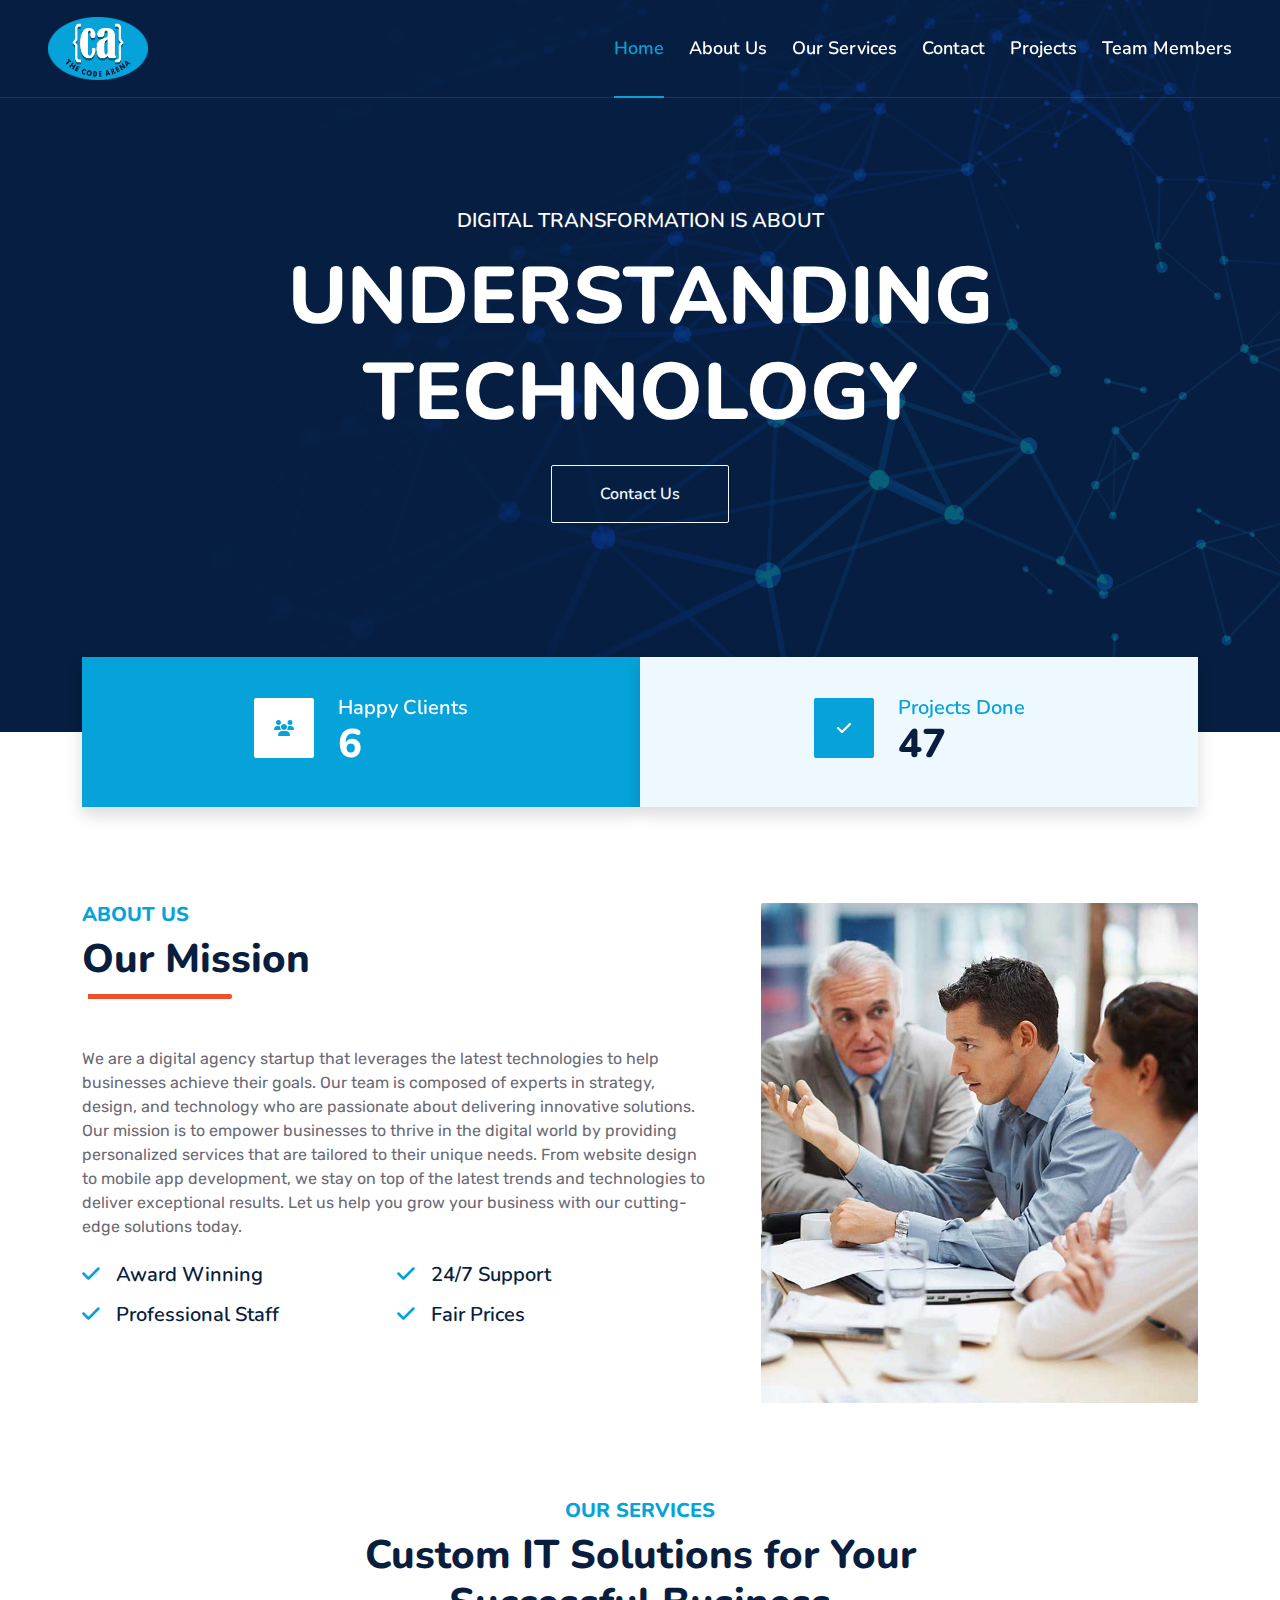
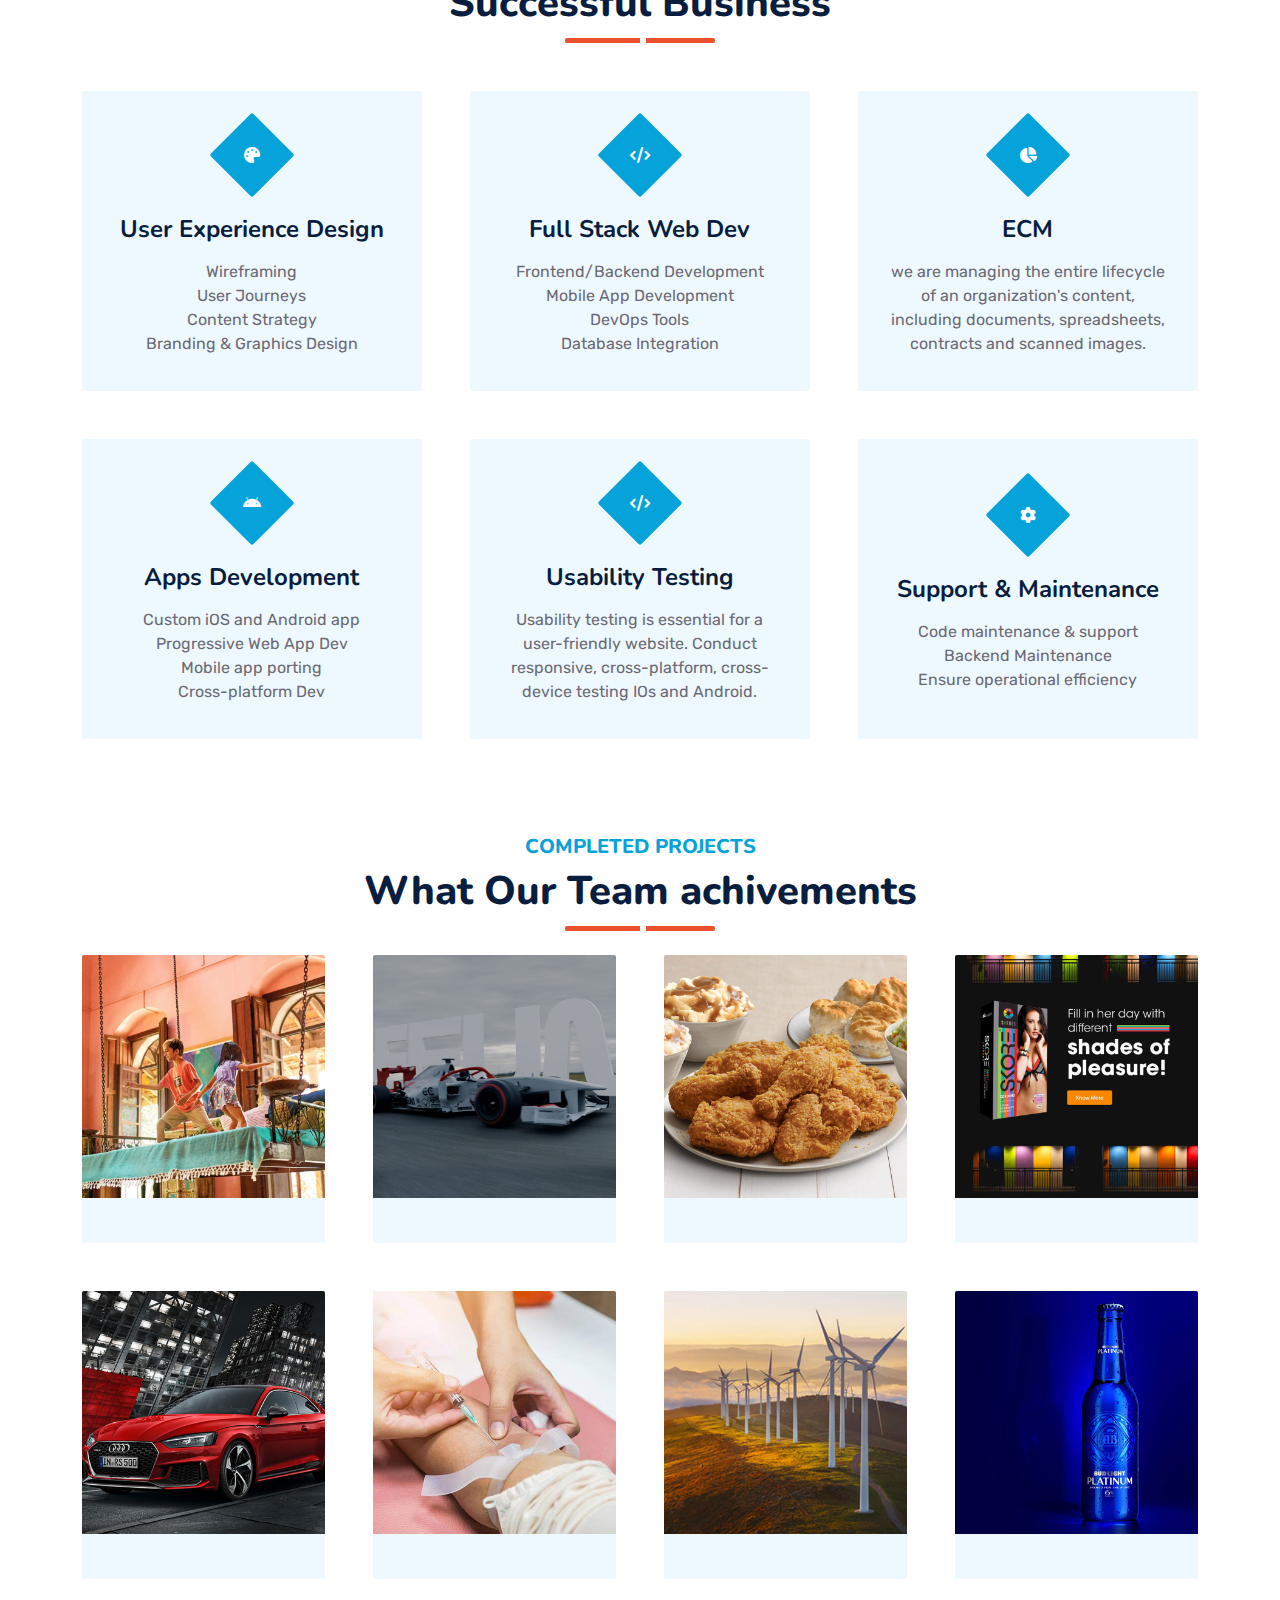
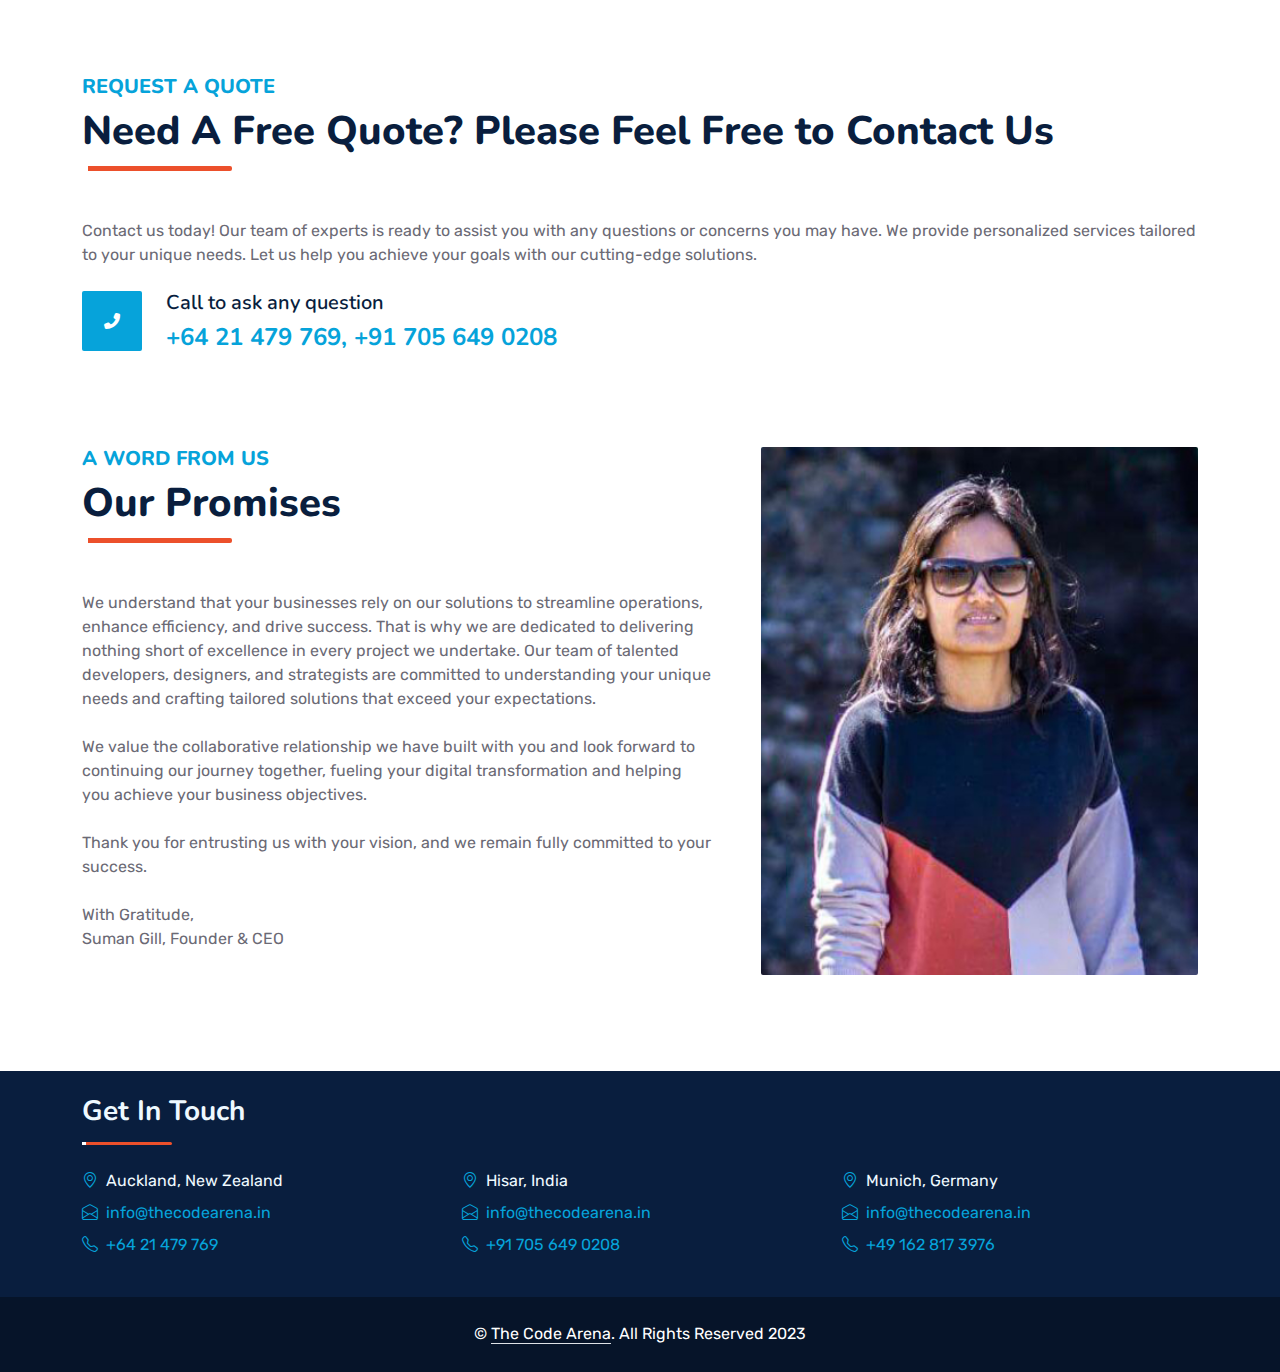
==== index.html @ 38cfdb67 "change in content of services section" ====
<!DOCTYPE html>
<html lang="en">

<head>
    <meta charset="utf-8">
    <title>The Code Arena</title>
    <meta content="width=device-width, initial-scale=1.0" name="viewport">
    <meta content="The Code Arena, Website Development, App Development, React, HTML, Web Tech" name="keywords">
    <meta content="Website Development, App Development, React, HTML, Web Tech" name="description">

    <!-- Favicon -->
    <link href="img/favicon.ico" rel="icon">

    <!-- Google Web Fonts -->
    <link rel="preconnect" href="https://fonts.googleapis.com">
    <link rel="preconnect" href="https://fonts.gstatic.com" crossorigin>
    <link
        href="https://fonts.googleapis.com/css2?family=Nunito:wght@400;600;700;800&family=Rubik:wght@400;500;600;700&display=swap"
        rel="stylesheet">

    <!-- Icon Font Stylesheet -->
    <link href="https://cdnjs.cloudflare.com/ajax/libs/font-awesome/6.3.0/css/all.min.css" rel="stylesheet">
    <link href="https://cdn.jsdelivr.net/npm/bootstrap-icons@1.4.1/font/bootstrap-icons.css" rel="stylesheet">

    <!-- Libraries Stylesheet -->
    <link href="lib/owlcarousel/assets/owl.carousel.min.css" rel="stylesheet">
    <link href="lib/animate/animate.min.css" rel="stylesheet">

    <!-- Customized Bootstrap Stylesheet -->
    <link href="css/bootstrap.min.css" rel="stylesheet">

    <!-- Template Stylesheet -->
    <link href="css/style.css?v=1" rel="stylesheet">
</head>

<body>
    <!-- Spinner Start -->
    <div id="spinner"
        class="show bg-white position-fixed translate-middle w-100 vh-100 top-50 start-50 d-flex align-items-center justify-content-center">
        <div class="spinner"></div>
    </div>
    <!-- Spinner End -->


    <!-- Topbar Start 
    <div class="container-fluid bg-dark px-5 d-none d-lg-block">
        <div class="row gx-0">
            <div class="col-lg-8 text-center text-lg-start mb-2 mb-lg-0">
                <div class="d-inline-flex align-items-center" style="height: 45px;">
                    <small class="me-3 text-light"><i class="fa fa-map-marker-alt me-2"></i>123 Street, New York,
                        USA</small>
                    <small class="me-3 text-light"><i class="fa fa-phone-alt me-2"></i>+012 345 6789</small>
                    <small class="text-light"><i class="fa fa-envelope-open me-2"></i>info@example.com</small>
                </div>
            </div>
            <div class="col-lg-4 text-center text-lg-end">
                <div class="d-inline-flex align-items-center" style="height: 45px;">
                    <a class="btn btn-sm btn-outline-light btn-sm-square rounded-circle me-2" href=""><i
                            class="fab fa-twitter fw-normal"></i></a>
                    <a class="btn btn-sm btn-outline-light btn-sm-square rounded-circle me-2" href=""><i
                            class="fab fa-facebook-f fw-normal"></i></a>
                    <a class="btn btn-sm btn-outline-light btn-sm-square rounded-circle me-2" href=""><i
                            class="fab fa-linkedin-in fw-normal"></i></a>
                    <a class="btn btn-sm btn-outline-light btn-sm-square rounded-circle me-2" href=""><i
                            class="fab fa-instagram fw-normal"></i></a>
                    <a class="btn btn-sm btn-outline-light btn-sm-square rounded-circle" href=""><i
                            class="fab fa-youtube fw-normal"></i></a>
                </div>
            </div>
        </div>
    </div>
     Topbar End -->


    <!-- Navbar & Carousel Start -->
    <div class="container-fluid position-relative p-0">
        <nav class="navbar navbar-expand-lg navbar-dark px-5 py-3 py-lg-0">
            <a href="index.html" class="navbar-brand p-0">
                <img style="width:100px;" src="img/logo.png"/>
            </a>
            <button class="navbar-toggler" type="button" data-bs-toggle="collapse" data-bs-target="#navbarCollapse">
                <span class="fa fa-bars"></span>
            </button>
            <div class="collapse navbar-collapse" id="navbarCollapse">
                <div class="navbar-nav ms-auto py-0">
                    <a href="#home" class="nav-item nav-link active">Home</a>
                    <a href="#about" class="nav-item nav-link">About Us</a>
                    <a href="#services" class="nav-item nav-link">Our Services</a>
                    <a href="#contactUs" class="nav-item nav-link">Contact</a>

                    <a href="#projects" class="nav-item nav-link">Projects</a>
                    <a href="#teamMembers" class="nav-item nav-link">Team Members</a>
                    <!-- <div class="nav-item dropdown">
                        <a href="#" class="nav-link dropdown-toggle" data-bs-toggle="dropdown">Blog</a>
                        <div class="dropdown-menu m-0">
                            <a href="blog.html" class="dropdown-item">Blog Grid</a>
                            <a href="detail.html" class="dropdown-item">Blog Detail</a>
                        </div>
                    </div> 
                    <div class="nav-item dropdown">
                        <a href="#" class="nav-link dropdown-toggle" data-bs-toggle="dropdown">Pages</a>
                        <div class="dropdown-menu m-0">
                            <a href="price.html" class="dropdown-item">Pricing Plan</a>
                            <a href="feature.html" class="dropdown-item">Our features</a>
                            <a href="team.html" class="dropdown-item">Team Members</a>
                            <a href="testimonial.html" class="dropdown-item">Testimonial</a>
                            <a href="quote.html" class="dropdown-item">Free Quote</a>
                        </div>
                    </div> -->
                </div>
                <!-- <butaton type="button" class="btn text-primary ms-3" data-bs-toggle="modal"
                    data-bs-target="#searchModal"><i class="fa fa-search"></i></butaton> -->
            </div>
        </nav>

        <div id="home" class="carousel slide carousel-fade" data-bs-ride="carousel">
            <div class="carousel-inner">
                <div class="carousel-item active">
                    <img class="w-100" src="img/banner/banner_1.webp" alt="Image">
                    <div class="carousel-caption d-flex flex-column align-items-center justify-content-center">
                        <div class="p-3" style="max-width: 900px;">
                            <h5 class="text-white text-uppercase mb-3 animated slideInDown">Digital Transformation is
                                about</h5>
                            <h1 class="display-1 text-white mb-md-4 animated zoomIn">UNDERSTANDING TECHNOLOGY</h1>
                            <a href="#contactUs"
                                class="btn btn-outline-light py-md-3 px-md-5 animated slideInRight contactUsBannerBtn">Contact
                                Us</a>
                        </div>
                    </div>
                </div>
            </div>
            <!--  <button class="carousel-control-prev" type="button" data-bs-target="#home" data-bs-slide="prev">
                <span class="carousel-control-prev-icon" aria-hidden="true"></span>
                <span class="visually-hidden">Previous</span>
            </button>
            <button class="carousel-control-next" type="button" data-bs-target="#home" data-bs-slide="next">
                <span class="carousel-control-next-icon" aria-hidden="true"></span>
                <span class="visually-hidden">Next</span>
            </button> -->
        </div>
    </div>
    <!-- Navbar & Carousel End -->

    <!-- Full Screen Search Start
    <div class="modal fade" id="searchModal" tabindex="-1">
        <div class="modal-dialog modal-fullscreen">
            <div class="modal-content" style="background: rgba(9, 30, 62, .7);">
                <div class="modal-header border-0">
                    <button type="button" class="btn bg-white btn-close" data-bs-dismiss="modal"
                        aria-label="Close"></button>
                </div>
                <div class="modal-body d-flex align-items-center justify-content-center">
                    <div class="input-group" style="max-width: 600px;">
                        <input type="text" class="form-control bg-transparent border-primary p-3"
                            placeholder="Type search keyword">
                        <button class="btn btn-primary px-4"><i class="bi bi-search"></i></button>
                    </div>
                </div>
            </div>
        </div>
    </div>
     Full Screen Search End -->


    <!-- Facts Start -->
    <div class="container-fluid facts py-5 pt-lg-0">
        <div class="container pt-lg-0">
            <div class="row gx-0">
                <div class="col-lg-6 wow zoomIn" data-wow-delay="0.1s">
                    <div class="bg-primary shadow d-flex align-items-center justify-content-center p-4"
                        style="height: 150px;">
                        <div class="bg-white d-flex align-items-center justify-content-center rounded mb-2"
                            style="width: 60px; height: 60px;">
                            <i class="fa fa-users text-primary"></i>
                        </div>
                        <div class="ps-4">
                            <h5 class="text-white mb-0">Happy Clients</h5>
                            <h1 class="text-white mb-0" data-toggle="counter-up">18</h1>
                        </div>
                    </div>
                </div>
                <div class="col-lg-6 wow zoomIn" data-wow-delay="0.3s">
                    <div class="bg-light shadow d-flex align-items-center justify-content-center p-4"
                        style="height: 150px;">
                        <div class="bg-primary d-flex align-items-center justify-content-center rounded mb-2"
                            style="width: 60px; height: 60px;">
                            <i class="fa fa-check text-white"></i>
                        </div>
                        <div class="ps-4">
                            <h5 class="text-primary mb-0">Projects Done</h5>
                            <h1 class="mb-0" data-toggle="counter-up">135</h1>
                        </div>
                    </div>
                </div>
                <!-- <div class="col-lg-4 wow zoomIn" data-wow-delay="0.6s">
                    <div class="bg-primary shadow d-flex align-items-center justify-content-center p-4"
                        style="height: 150px;">
                        <div class="bg-white d-flex align-items-center justify-content-center rounded mb-2"
                            style="width: 60px; height: 60px;">
                            <i class="fa fa-award text-primary"></i>
                        </div>
                        <div class="ps-4">
                            <h5 class="text-white mb-0">Win Awards</h5>
                            <h1 class="text-white mb-0" data-toggle="counter-up">12345</h1>
                        </div>
                    </div>
                </div> -->
            </div>
        </div>
    </div>
    <!-- Facts Start -->

    <!-- About Start -->
    <div class="container-fluid py-5 wow fadeInUp" data-wow-delay="0.1s" id="about">
        <div class="container">
            <div class="row g-5">
                <div class="col-lg-7">
                    <div class="section-title position-relative pb-3 mb-5">
                        <h5 class="fw-bold text-primary text-uppercase">About Us</h5>
                        <h1 class="mb-0">Our Mission</h1>
                    </div>
                    <p class="mb-4">We are a digital agency startup that leverages the latest technologies to help
                        businesses achieve their goals. Our team is composed of experts in strategy, design, and
                        technology who are passionate about delivering innovative solutions. Our mission is to empower
                        businesses to thrive in the digital world by providing personalized services that are tailored
                        to their unique needs. From website design to mobile app development, we stay on top of the
                        latest trends and technologies to deliver exceptional results. Let us help you grow your
                        business with our cutting-edge solutions today.</p>
                    <div class="row g-0 mb-3">
                        <div class="col-sm-6 wow zoomIn" data-wow-delay="0.2s">
                            <h5 class="mb-3"><i class="fa fa-check text-primary me-3"></i>Award Winning</h5>
                            <h5 class="mb-3"><i class="fa fa-check text-primary me-3"></i>Professional Staff</h5>
                        </div>
                        <div class="col-sm-6 wow zoomIn" data-wow-delay="0.4s">
                            <h5 class="mb-3"><i class="fa fa-check text-primary me-3"></i>24/7 Support</h5>
                            <h5 class="mb-3"><i class="fa fa-check text-primary me-3"></i>Fair Prices</h5>
                        </div>
                    </div>
                    <!-- <div class="d-flex align-items-center mb-4 wow fadeIn" data-wow-delay="0.6s">
                        <div class="bg-primary d-flex align-items-center justify-content-center rounded"
                            style="width: 60px; height: 60px;">
                            <i class="fa fa-phone-alt text-white"></i>
                        </div>
                        <div class="ps-4">
                            <h5 class="mb-2">Call to ask any question</h5>
                            <h4 class="text-primary mb-0">+012 345 6789</h4>
                        </div>
                    </div> -->
                </div>
                <div class="col-lg-5" style="min-height: 500px;">
                    <div class="position-relative h-100">
                        <img class="position-absolute w-100 h-100 rounded wow zoomIn" data-wow-delay="0.9s"
                            src="img/about.jpg" style="object-fit: cover;">
                    </div>
                </div>
            </div>
        </div>
    </div>
    <!-- About End -->

    <!-- Features Start
    <div class="container-fluid py-5 wow fadeInUp" data-wow-delay="0.1s" id="whyChooseUs">
        <div class="container">
            <div class="section-title text-center position-relative pb-3 mb-5 mx-auto" style="max-width: 600px;">
                <h5 class="fw-bold text-primary text-uppercase">Why Choose Us</h5>
                <h1 class="mb-0">We Are Here to Grow Your Business Exponentially</h1>
            </div>
            <div class="row g-5">
                <div class="col-lg-4">
                    <div class="row g-5">
                        <div class="col-12 wow zoomIn" data-wow-delay="0.2s">
                            <div class="bg-primary rounded d-flex align-items-center justify-content-center mb-3"
                                style="width: 60px; height: 60px;">
                                <i class="fa fa-cubes text-white"></i>
                            </div>
                            <h4>Best In Industry</h4>
                            <p class="mb-0">Magna sea eos sit dolor, ipsum amet lorem diam dolor eos et diam dolor</p>
                        </div>
                        <div class="col-12 wow zoomIn" data-wow-delay="0.6s">
                            <div class="bg-primary rounded d-flex align-items-center justify-content-center mb-3"
                                style="width: 60px; height: 60px;">
                                <i class="fa fa-award text-white"></i>
                            </div>
                            <h4>Award Winning</h4>
                            <p class="mb-0">Magna sea eos sit dolor, ipsum amet lorem diam dolor eos et diam dolor</p>
                        </div>
                    </div>
                </div>
                <div class="col-lg-4  wow zoomIn" data-wow-delay="0.9s" style="min-height: 350px;">
                    <div class="position-relative h-100">
                        <img class="position-absolute w-100 h-100 rounded wow zoomIn" data-wow-delay="0.1s"
                            src="img/feature.jpg" style="object-fit: cover;">
                    </div>
                </div>
                <div class="col-lg-4">
                    <div class="row g-5">
                        <div class="col-12 wow zoomIn" data-wow-delay="0.4s">
                            <div class="bg-primary rounded d-flex align-items-center justify-content-center mb-3"
                                style="width: 60px; height: 60px;">
                                <i class="fa fa-users-cog text-white"></i>
                            </div>
                            <h4>Professional Staff</h4>
                            <p class="mb-0">Magna sea eos sit dolor, ipsum amet lorem diam dolor eos et diam dolor</p>
                        </div>
                        <div class="col-12 wow zoomIn" data-wow-delay="0.8s">
                            <div class="bg-primary rounded d-flex align-items-center justify-content-center mb-3"
                                style="width: 60px; height: 60px;">
                                <i class="fa fa-phone-alt text-white"></i>
                            </div>
                            <h4>24/7 Support</h4>
                            <p class="mb-0">Magna sea eos sit dolor, ipsum amet lorem diam dolor eos et diam dolor</p>
                        </div>
                    </div>
                </div>
            </div>
        </div>
    </div>
    Features Start -->

    <!-- Service Start -->
    <div class="container-fluid py-5 wow fadeInUp" data-wow-delay="0.1s" id="services">
        <div class="container">
            <div class="section-title text-center position-relative pb-3 mb-5 mx-auto" style="max-width: 600px;">
                <h5 class="fw-bold text-primary text-uppercase">Our Services</h5>
                <h1 class="mb-0">Custom IT Solutions for Your Successful Business</h1>
            </div>
            <div class="row g-5">
                <div class="col-lg-4 col-md-6 wow zoomIn" data-wow-delay="0.3s">
                    <div
                        class="service-item bg-light rounded d-flex flex-column align-items-center justify-content-center text-center">
                        <div class="service-icon">
                            <i class="fa fa-palette text-white"></i>
                        </div>
                        <h4 class="mb-3">User Experience Design</h4>
                        <p class="m-0">Wireframing</p>
                        <p class="m-0">User Journeys</p>
                        <p class="m-0">Content Strategy</p>
                        <p class="m-0">Branding & Graphics Design</p>
                        <!-- <a class="btn btn-lg btn-primary rounded" href="">
                            <i class="bi bi-arrow-right"></i>
                        </a> -->
                    </div>
                </div>
                <div class="col-lg-4 col-md-6 wow zoomIn" data-wow-delay="0.6s">
                    <div
                        class="service-item bg-light rounded d-flex flex-column align-items-center justify-content-center text-center">
                        <div class="service-icon">
                            <i class="fa fa-code text-white"></i>
                        </div>
                        <h4 class="mb-3">Full Stack Web Dev</h4>
                        <p class="m-0">Frontend/Backend Development</p>
                        <p class="m-0">Mobile App Development</p>
                        <p class="m-0">DevOps Tools</p>
                        <p class="m-0">Database Integration</p>
                        <!-- <p class="m-0">Our development team works with various tools and
                            platforms to fulfil all your application development
                            requirements and provide progressive solutions.</p> -->
                        <!-- <a class="btn btn-lg btn-primary rounded" href="">
                            <i class="bi bi-arrow-right"></i>
                        </a> -->
                    </div>
                </div>
                <div class="col-lg-4 col-md-6 wow zoomIn" data-wow-delay="0.9s">
                    <div
                        class="service-item bg-light rounded d-flex flex-column align-items-center justify-content-center text-center">
                        <div class="service-icon">
                            <i class="fa fa-chart-pie text-white"></i>
                        </div>
                        <h4 class="mb-3">ECM</h4>
                        <p class="m-0">we are managing the entire lifecycle of an organization's 
                            content, including documents, spreadsheets, contracts and scanned 
                            images.</p>
                        <!-- <p class="m-0">Enterprise content management (ECM) is a set of defined
                            processes, strategies and tools that allow a business to
                            effectively obtain, organize, store and deliver critical
                            information to its employees.</p> -->
                        <!-- <a class="btn btn-lg btn-primary rounded" href="">
                            <i class="bi bi-arrow-right"></i>
                        </a> -->
                    </div>
                </div>
                <div class="col-lg-4 col-md-6 wow zoomIn" data-wow-delay="0.3s">
                    <div
                        class="service-item bg-light rounded d-flex flex-column align-items-center justify-content-center text-center">
                        <div class="service-icon">
                            <i class="fab fa-android text-white"></i>
                        </div>
                        <h4 class="mb-3">Apps Development</h4>
                        <p class="m-0">Custom iOS and Android app</p>
                        <p class="m-0">Progressive Web App Dev</p>
                        <p class="m-0">Mobile app porting</p>
                        <p class="m-0">Cross-platform Dev</p>
                        <!-- <a class="btn btn-lg btn-primary rounded" href="">
                            <i class="bi bi-arrow-right"></i>
                        </a> -->
                    </div>
                </div>
                <div class="col-lg-4 col-md-6 wow zoomIn" data-wow-delay="0.6s">
                    <div
                        class="service-item bg-light rounded d-flex flex-column align-items-center justify-content-center text-center">
                        <div class="service-icon">
                            <i class="fa fa-code text-white"></i>
                        </div>
                        <h4 class="mb-3">Usability Testing</h4>
                        <p class="m-0">Usability testing is essential for a user-friendly website. Conduct responsive,
                            cross-platform, cross-device testing IOs and Android.</p>
                        <!-- <a class="btn btn-lg btn-primary rounded" href="">
                            <i class="bi bi-arrow-right"></i>
                        </a> -->
                    </div>
                </div>
                <div class="col-lg-4 col-md-6 wow zoomIn" data-wow-delay="0.6s">
                    <div
                        class="service-item bg-light rounded d-flex flex-column align-items-center justify-content-center text-center">
                        <div class="service-icon">
                            <i class="fa fa-gear text-white"></i>
                        </div>
                        <h4 class="mb-3">Support & Maintenance</h4>
                        <p class="m-0">Code maintenance & support</p>
                        <p class="m-0">Backend Maintenance</p>
                        <p class="m-0">Ensure operational efficiency</p>
                        <!-- <a class="btn btn-lg btn-primary rounded" href="">
                            <i class="bi bi-arrow-right"></i>
                        </a> -->
                    </div>
                </div>
                <!-- <div class="col-lg-4 col-md-6 wow zoomIn" data-wow-delay="0.9s">
                    <div
                        class="position-relative bg-primary rounded h-100 d-flex flex-column align-items-center justify-content-center text-center p-5">
                        <h3 class="text-white mb-3">Call Us For Quote</h3>
                        <p class="text-white mb-3">Clita ipsum magna kasd rebum at ipsum amet dolor justo dolor est
                            magna stet eirmod</p>
                        <h2 class="text-white mb-0">+012 345 6789</h2>
                    </div>
                </div> -->
            </div>
        </div>
    </div>
    <!-- Service End -->


    <!-- Pricing Plan Start
    <div class="container-fluid py-5 wow fadeInUp" data-wow-delay="0.1s">
        <div class="container py-5">
            <div class="section-title text-center position-relative pb-3 mb-5 mx-auto" style="max-width: 600px;">
                <h5 class="fw-bold text-primary text-uppercase">Pricing Plans</h5>
                <h1 class="mb-0">We are Offering Competitive Prices for Our Clients</h1>
            </div>
            <div class="row g-0">
                <div class="col-lg-4 wow slideInUp" data-wow-delay="0.6s">
                    <div class="bg-light rounded">
                        <div class="border-bottom py-4 px-5 mb-4">
                            <h4 class="text-primary mb-1">Basic Plan</h4>
                            <small class="text-uppercase">For Small Size Business</small>
                        </div>
                        <div class="p-5 pt-0">
                            <h1 class="display-5 mb-3">
                                <small class="align-top"
                                    style="font-size: 22px; line-height: 45px;">$</small>49.00<small
                                    class="align-bottom" style="font-size: 16px; line-height: 40px;">/ Month</small>
                            </h1>
                            <div class="d-flex justify-content-between mb-3"><span>HTML5 & CSS3</span><i
                                    class="fa fa-check text-primary pt-1"></i></div>
                            <div class="d-flex justify-content-between mb-3"><span>Bootstrap v5</span><i
                                    class="fa fa-check text-primary pt-1"></i></div>
                            <div class="d-flex justify-content-between mb-3"><span>Responsive Layout</span><i
                                    class="fa fa-times text-danger pt-1"></i></div>
                            <div class="d-flex justify-content-between mb-2"><span>Cross-browser Support</span><i
                                    class="fa fa-times text-danger pt-1"></i></div>
                            <a href="" class="btn btn-primary py-2 px-4 mt-4">Order Now</a>
                        </div>
                    </div>
                </div>
                <div class="col-lg-4 wow slideInUp" data-wow-delay="0.3s">
                    <div class="bg-white rounded shadow position-relative" style="z-index: 1;">
                        <div class="border-bottom py-4 px-5 mb-4">
                            <h4 class="text-primary mb-1">Standard Plan</h4>
                            <small class="text-uppercase">For Medium Size Business</small>
                        </div>
                        <div class="p-5 pt-0">
                            <h1 class="display-5 mb-3">
                                <small class="align-top"
                                    style="font-size: 22px; line-height: 45px;">$</small>99.00<small
                                    class="align-bottom" style="font-size: 16px; line-height: 40px;">/ Month</small>
                            </h1>
                            <div class="d-flex justify-content-between mb-3"><span>HTML5 & CSS3</span><i
                                    class="fa fa-check text-primary pt-1"></i></div>
                            <div class="d-flex justify-content-between mb-3"><span>Bootstrap v5</span><i
                                    class="fa fa-check text-primary pt-1"></i></div>
                            <div class="d-flex justify-content-between mb-3"><span>Responsive Layout</span><i
                                    class="fa fa-check text-primary pt-1"></i></div>
                            <div class="d-flex justify-content-between mb-2"><span>Cross-browser Support</span><i
                                    class="fa fa-times text-danger pt-1"></i></div>
                            <a href="" class="btn btn-primary py-2 px-4 mt-4">Order Now</a>
                        </div>
                    </div>
                </div>
                <div class="col-lg-4 wow slideInUp" data-wow-delay="0.9s">
                    <div class="bg-light rounded">
                        <div class="border-bottom py-4 px-5 mb-4">
                            <h4 class="text-primary mb-1">Advanced Plan</h4>
                            <small class="text-uppercase">For Large Size Business</small>
                        </div>
                        <div class="p-5 pt-0">
                            <h1 class="display-5 mb-3">
                                <small class="align-top"
                                    style="font-size: 22px; line-height: 45px;">$</small>149.00<small
                                    class="align-bottom" style="font-size: 16px; line-height: 40px;">/ Month</small>
                            </h1>
                            <div class="d-flex justify-content-between mb-3"><span>HTML5 & CSS3</span><i
                                    class="fa fa-check text-primary pt-1"></i></div>
                            <div class="d-flex justify-content-between mb-3"><span>Bootstrap v5</span><i
                                    class="fa fa-check text-primary pt-1"></i></div>
                            <div class="d-flex justify-content-between mb-3"><span>Responsive Layout</span><i
                                    class="fa fa-check text-primary pt-1"></i></div>
                            <div class="d-flex justify-content-between mb-2"><span>Cross-browser Support</span><i
                                    class="fa fa-check text-primary pt-1"></i></div>
                            <a href="" class="btn btn-primary py-2 px-4 mt-4">Order Now</a>
                        </div>
                    </div>
                </div>
            </div>
        </div>
    </div>
    Pricing Plan End -->


    <!-- Testimonial Start -->
    <div class="container-fluid py-5 wow fadeInUp" data-wow-delay="0.1s" id="projects">
        <div class="container">
            <div class="section-title text-center position-relative pb-3 mb-4 mx-auto" style="max-width: 600px;">
                <h5 class="fw-bold text-primary text-uppercase">Completed Projects</h5>
                <h1 class="mb-0">What Our Team achivements</h1>
            </div>
            <div class="row g-5">
                <div class="col-lg-3 wow slideInUp" data-wow-delay="0.3s">
                    <div class="projects-item position-relative bg-light rounded overflow-hidden">
                        <img class="img-fluid w-100" src="img/project-images/wk.jpeg" alt="">
                        <div class="team-social">
                            <a class="btn btn-lg btn-primary btn-lg-square rounded" href="https://www.wk.com/"
                                target="_blank"><i class="fa fa-link"></i></a>
                        </div>
                    </div>
                </div>
                <div class="col-lg-3 wow slideInUp" data-wow-delay="0.6s">
                    <div class="projects-item position-relative bg-light rounded overflow-hidden">
                        <img class="img-fluid w-100" src="img/project-images/wklondon.jpeg" alt="">
                        <div class="team-social">
                            <a class="btn btn-lg btn-primary btn-lg-square rounded" href="https://wklondon.com/"
                                target="_blank"><i class="fa fa-link"></i></a>
                        </div>
                    </div>
                </div>
                <div class="col-lg-3 wow slideInUp" data-wow-delay="0.9s">
                    <div class="projects-item position-relative bg-light rounded overflow-hidden">
                        <img class="img-fluid w-100" src="img/project-images/kfc.jpeg" alt="">
                        <div class="team-social">
                            <a class="btn btn-lg btn-primary btn-lg-square rounded" href="https://www.kfc.com/"
                                target="_blank"><i class="fa fa-link"></i></a>
                        </div>
                    </div>
                </div>
                <div class="col-lg-3 wow slideInUp" data-wow-delay="0.9s">
                    <div class="projects-item position-relative bg-light rounded overflow-hidden">
                        <img class="img-fluid w-100" src="img/project-images/6.jpeg" alt="">
                        <div class="team-social">
                            <a class="btn btn-lg btn-primary btn-lg-square rounded" href="https://www.skorecondoms.com/"
                                target="_blank"><i class="fa fa-link"></i></a>
                        </div>
                    </div>
                </div>



                <div class="col-lg-3 wow slideInUp" data-wow-delay="0.3s">
                    <div class="projects-item position-relative bg-light rounded overflow-hidden">
                        <img class="img-fluid w-100" src="img/project-images/audi.jpeg" alt="">
                        <div class="team-social">
                            <a class="btn btn-lg btn-primary btn-lg-square rounded"
                                href="https://www.audi.in/in/web/en.html" target="_blank"><i class="fa fa-link"></i></a>
                        </div>
                    </div>
                </div>
                <div class="col-lg-3 wow slideInUp" data-wow-delay="0.6s">
                    <div class="projects-item position-relative bg-light rounded overflow-hidden">
                        <img class="img-fluid w-100" src="img/project-images/hospital.jpeg" alt="">
                        <div class="team-social">
                            <a class="btn btn-lg btn-primary btn-lg-square rounded"
                                href="https://www.wockhardthospitals.com/" target="_blank"><i
                                    class="fa fa-link"></i></a>
                        </div>
                    </div>
                </div>
                <div class="col-lg-3 wow slideInUp" data-wow-delay="0.9s">
                    <div class="projects-item position-relative bg-light rounded overflow-hidden">
                        <img class="img-fluid w-100" src="img/project-images/blp.jpeg" alt="">
                        <div class="team-social">
                            <a class="btn btn-lg btn-primary btn-lg-square rounded" href="https://blp.co.in/"
                                target="_blank"><i class="fa fa-link"></i></a>
                        </div>
                    </div>
                </div>
                <div class="col-lg-3 wow slideInUp" data-wow-delay="0.9s">
                    <div class="projects-item position-relative bg-light rounded overflow-hidden">
                        <img class="img-fluid w-100" src="img/project-images/plat.jpeg" alt="">
                        <div class="team-social">
                            <a class="btn btn-lg btn-primary btn-lg-square rounded" href="https://www.budlight.com/"
                                target="_blank"><i class="fa fa-link"></i></a>
                        </div>
                    </div>
                </div>
            </div>
        </div>
    </div>
    <!-- Testimonial End -->

     <!-- Quote Start -->
     <div class="container-fluid py-5 wow fadeInUp" data-wow-delay="0.1s" id="contactUs">
        <div class="container">
            <div class="row g-5">
                <div class="col-lg-12">
                    <div class="section-title position-relative pb-3 mb-5">
                        <h5 class="fw-bold text-primary text-uppercase">Request A Quote</h5>
                        <h1 class="mb-0">Need A Free Quote? Please Feel Free to Contact Us</h1>
                    </div>
                    <!-- <div class="row gx-3">
                        <div class="col-sm-6 wow zoomIn" data-wow-delay="0.2s">
                            <h5 class="mb-4"><i class="fa fa-reply text-primary me-3"></i>Reply within 24 hours</h5>
                        </div>
                        <div class="col-sm-6 wow zoomIn" data-wow-delay="0.4s">
                            <h5 class="mb-4"><i class="fa fa-phone-alt text-primary me-3"></i>24 hrs telephone support
                            </h5>
                        </div>
                    </div> -->
                    <p class="mb-4">Contact us today! Our team of experts is ready to assist you with any questions or
                        concerns you may have. We provide personalized services tailored to your unique needs. Let us
                        help you achieve your goals with our cutting-edge solutions.</p>
                    <div class="d-flex align-items-center mt-2 wow zoomIn" data-wow-delay="0.6s">
                        <div class="bg-primary d-flex align-items-center justify-content-center rounded"
                            style="width: 60px; height: 60px;">
                            <i class="fa fa-phone-alt text-white"></i>
                        </div>
                        <div class="ps-4">
                            <h5 class="mb-2">Call to ask any question</h5>
                            <h4 class="text-primary mb-0"><a href="tel:+6421479769">+64 21 479 769</a>, <a
                                    href="tel:+917056490208">+91 705 649
                                    0208</a></h4>
                        </div>
                    </div>
                </div>
                <!-- <div class="col-lg-5">
                    <div class="bg-primary rounded h-100 d-flex align-items-center p-5 wow zoomIn"
                        data-wow-delay="0.9s">
                        <form>
                            <div class="row g-3">
                                <div class="col-xl-12">
                                    <input type="text" class="form-control bg-light border-0" placeholder="Your Name"
                                        style="height: 55px;">
                                </div>
                                <div class="col-12">
                                    <input type="email" class="form-control bg-light border-0" placeholder="Your Email"
                                        style="height: 55px;">
                                </div>
                                <div class="col-12">
                                    <select class="form-select bg-light border-0" style="height: 55px;">
                                        <option selected>Select A Service</option>
                                        <option value="1">Service 1</option>
                                        <option value="2">Service 2</option>
                                        <option value="3">Service 3</option>
                                    </select>
                                </div>
                                <div class="col-12">
                                    <textarea class="form-control bg-light border-0" rows="3"
                                        placeholder="Message"></textarea>
                                </div>
                                <div class="col-12">
                                    <button class="btn btn-dark w-100 py-3" type="submit">Request A Quote</button>
                                </div>
                            </div>
                        </form>
                    </div>
                </div> -->
            </div>
        </div>
    </div>
    <!-- Quote End -->

    <!-- Team Start -->
    <!-- <div class="container-fluid py-5 wow fadeInUp" data-wow-delay="0.1s" id="teamMembers">
        <div class="container">
            <div class="section-title text-center position-relative pb-3 mb-5 mx-auto" style="max-width: 600px;">
                <h5 class="fw-bold text-primary text-uppercase">Team Members</h5>
            </div>
            <div class="teamWrapper owl-carousel">
                <div class="teamMemberContainer">
                    <div class="team-item bg-light rounded overflow-hidden">
                        <div class="team-img position-relative overflow-hidden">
                            <img class="img-fluid w-100" src="img/team/suman.jpg" alt=""> -->
                            <!-- <div class="team-social">
                    <a class="btn btn-lg btn-primary btn-lg-square rounded" href=""><i
                            class="fab fa-twitter fw-normal"></i></a>
                    <a class="btn btn-lg btn-primary btn-lg-square rounded" href=""><i
                            class="fab fa-facebook-f fw-normal"></i></a>
                    <a class="btn btn-lg btn-primary btn-lg-square rounded" href=""><i
                            class="fab fa-instagram fw-normal"></i></a>
                    <a class="btn btn-lg btn-primary btn-lg-square rounded" href=""><i
                            class="fab fa-linkedin-in fw-normal"></i></a>
                </div> -->
                        <!-- </div>
                        <div class="text-center py-4">
                            <h4 class="text-primary">Suman</h4>
                            <p class="text-uppercase m-0">Founder</p>
                        </div>
                    </div>
                </div>
                <div class="teamMemberContainer">
                    <div class="team-item bg-light rounded overflow-hidden">
                        <div class="team-img position-relative overflow-hidden">
                            <img class="img-fluid w-100" src="img/team/pradeep.jpg" alt=""> -->
                            <!-- <div class="team-social">
                    <a class="btn btn-lg btn-primary btn-lg-square rounded"
                        href="https://www.linkedin.com/in/pradeep-gill-b9150498/" target="_blank"><i
                            class="fab fa-linkedin-in fw-normal"></i></a>
                </div> -->
                        <!-- </div>
                        <div class="text-center py-4">
                            <h4 class="text-primary">Pradeep</h4>
                            <p class="text-uppercase m-0">Tech Lead</p>
                        </div>
                    </div>
                </div>
                <div class="teamMemberContainer">
                    <div class="team-item bg-light rounded overflow-hidden">
                        <div class="team-img position-relative overflow-hidden">
                            <img class="img-fluid w-100" src="img/team/vikram.jpeg" alt=""> -->
                            <!-- <div class="team-social">
                    <a class="btn btn-lg btn-primary btn-lg-square rounded"
                        href="https://www.linkedin.com/in/vikram-beniwal/" target="_blank"><i
                            class="fab fa-linkedin-in fw-normal"></i></a>
                </div> -->
                        <!-- </div>
                        <div class="text-center py-4">
                            <h4 class="text-primary">Vikram</h4>
                            <p class="text-uppercase m-0">Sr. Backend Developer</p>
                        </div>
                    </div>
                </div>
                <div class="teamMemberContainer">
                    <div class="team-item bg-light rounded overflow-hidden">
                        <div class="team-img position-relative overflow-hidden">
                            <img class="img-fluid w-100" src="img/team/shekhar.jpg" alt="">
                        </div>
                        <div class="text-center py-4">
                            <h4 class="text-primary">Shekhar</h4>
                            <p class="text-uppercase m-0">Sr. Frontend Developer</p>
                        </div>
                    </div>
                </div>
                <div class="teamMemberContainer">
                    <div class="team-item bg-light rounded overflow-hidden">
                        <div class="team-img position-relative overflow-hidden">
                            <img class="img-fluid w-100" src="img/team/pawan.jpg" alt="">
                        </div>
                        <div class="text-center py-4">
                            <h4 class="text-primary">Pawan</h4>
                            <p class="text-uppercase m-0">Lead Visual Designer</p>
                        </div>
                    </div>
                </div>
                <div class="teamMemberContainer">
                    <div class="team-item bg-light rounded overflow-hidden">
                        <div class="team-img position-relative overflow-hidden">
                            <img class="img-fluid w-100" src="img/team/uma.jpg" alt="">
                        </div>
                        <div class="text-center py-4">
                            <h4 class="text-primary">Uma</h4>
                            <p class="text-uppercase m-0">Graphic Designer</p>
                        </div>
                    </div>
                </div>
                <div class="teamMemberContainer">
                    <div class="team-item bg-light rounded overflow-hidden">
                        <div class="team-img position-relative overflow-hidden">
                            <img class="img-fluid w-100" src="img/team/sumit.jpg" alt="">
                        </div>
                        <div class="text-center py-4">
                            <h4 class="text-primary">Sumit</h4>
                            <p class="text-uppercase m-0">UI/UX Specialist</p>
                        </div>
                    </div>
                </div>
                <div class="teamMemberContainer">
                    <div class="team-item bg-light rounded overflow-hidden">
                        <div class="team-img position-relative overflow-hidden">
                            <img class="img-fluid w-100" src="img/team/rajat.jpg" alt="">
                        </div>
                        <div class="text-center py-4">
                            <h4 class="text-primary">Rajat</h4>
                            <p class="text-uppercase m-0">Backend Developer</p>
                        </div>
                    </div>
                </div>
                <div class="teamMemberContainer">
                    <div class="team-item bg-light rounded overflow-hidden">
                        <div class="team-img position-relative overflow-hidden">
                            <img class="img-fluid w-100" src="img/team/abhi.jpg" alt="">
                        </div>
                        <div class="text-center py-4">
                            <h4 class="text-primary">Abhimanyu</h4>
                            <p class="text-uppercase m-0">Project Manager</p>
                        </div>
                    </div>
                </div>
                <div class="teamMemberContainer">
                    <div class="team-item bg-light rounded overflow-hidden">
                        <div class="team-img position-relative overflow-hidden">
                            <img class="img-fluid w-100" src="img/team/yogesh.jpg" alt="">
                        </div>
                        <div class="text-center py-4">
                            <h4 class="text-primary">Yogesh</h4>
                            <p class="text-uppercase m-0">QA Automation Engineer</p>
                        </div>
                    </div>
                </div>
                <div class="teamMemberContainer">
                    <div class="team-item bg-light rounded overflow-hidden">
                        <div class="team-img position-relative overflow-hidden">
                            <img class="img-fluid w-100" src="img/team/sahil.jpg" alt="">
                        </div>
                        <div class="text-center py-4">
                            <h4 class="text-primary">Sahil</h4>
                            <p class="text-uppercase m-0">QA Engineer</p>
                        </div>
                    </div>
                </div>
            </div>
        </div>
    </div> -->
    <!-- Team End -->

     <!-- Founder Start -->
     <div class="container-fluid py-5 wow fadeInUp" data-wow-delay="0.1s" id="founder">
        <div class="container">
            <div class="row g-5">
                <div class="col-lg-7">
                    <div class="section-title position-relative pb-3 mb-5">
                        <h5 class="fw-bold text-primary text-uppercase">A word from us</h5>
                        <h1 class="mb-0">Our Promises</h1>
                    </div>
                    <p class="mb-4">We understand that your businesses rely on our solutions to
                         streamline operations, enhance efficiency, and drive success.
                          That is why we are dedicated to delivering nothing short of excellence 
                          in every project we undertake. Our team of talented developers, designers, 
                          and strategists are committed to understanding your unique needs and crafting
                         tailored solutions that exceed your expectations. </p>

                         <p class="mb-4">We value the collaborative relationship we have built with
                              you and look forward to continuing our journey together, fueling your
                              digital transformation and helping you achieve your business objectives. </p>
                              
                              <p class="mb-4">Thank you for entrusting us with your vision, and we remain fully committed to your success.  </p>
                              <p class="mb-4">With Gratitude, <br/>Suman Gill, Founder & CEO</p>
                    <!-- <div class="d-flex align-items-center mb-4 wow fadeIn" data-wow-delay="0.6s">
                        <div class="bg-primary d-flex align-items-center justify-content-center rounded"
                            style="width: 60px; height: 60px;">
                            <i class="fa fa-phone-alt text-white"></i>
                        </div>
                        <div class="ps-4">
                            <h5 class="mb-2">Call to ask any question</h5>
                            <h4 class="text-primary mb-0">+012 345 6789</h4>
                        </div>
                    </div> -->
                </div>
                <div class="col-lg-5" style="min-height: 500px;">
                    <div class="position-relative h-100">
                        <img class="position-absolute w-100 h-100 rounded wow zoomIn" data-wow-delay="0.9s"
                            src="img/team/suman.jpg" style="object-fit: cover;">
                    </div>
                </div>
            </div>
        </div>
    </div>
    <!-- Founder End -->


    <!-- Blog Start
    <div class="container-fluid py-5 wow fadeInUp" data-wow-delay="0.1s">
        <div class="container py-5">
            <div class="section-title text-center position-relative pb-3 mb-5 mx-auto" style="max-width: 600px;">
                <h5 class="fw-bold text-primary text-uppercase">Latest Blog</h5>
                <h1 class="mb-0">Read The Latest Articles from Our Blog Post</h1>
            </div>
            <div class="row g-5">
                <div class="col-lg-4 wow slideInUp" data-wow-delay="0.3s">
                    <div class="blog-item bg-light rounded overflow-hidden">
                        <div class="blog-img position-relative overflow-hidden">
                            <img class="img-fluid" src="img/blog-1.jpg" alt="">
                            <a class="position-absolute top-0 start-0 bg-primary text-white rounded-end mt-5 py-2 px-4"
                                href="">Web Design</a>
                        </div>
                        <div class="p-4">
                            <div class="d-flex mb-3">
                                <small class="me-3"><i class="far fa-user text-primary me-2"></i>John Doe</small>
                                <small><i class="far fa-calendar-alt text-primary me-2"></i>01 Jan, 2045</small>
                            </div>
                            <h4 class="mb-3">How to build a website</h4>
                            <p>Dolor et eos labore stet justo sed est sed sed sed dolor stet amet</p>
                            <a class="text-uppercase" href="">Read More <i class="bi bi-arrow-right"></i></a>
                        </div>
                    </div>
                </div>
                <div class="col-lg-4 wow slideInUp" data-wow-delay="0.6s">
                    <div class="blog-item bg-light rounded overflow-hidden">
                        <div class="blog-img position-relative overflow-hidden">
                            <img class="img-fluid" src="img/blog-2.jpg" alt="">
                            <a class="position-absolute top-0 start-0 bg-primary text-white rounded-end mt-5 py-2 px-4"
                                href="">Web Design</a>
                        </div>
                        <div class="p-4">
                            <div class="d-flex mb-3">
                                <small class="me-3"><i class="far fa-user text-primary me-2"></i>John Doe</small>
                                <small><i class="far fa-calendar-alt text-primary me-2"></i>01 Jan, 2045</small>
                            </div>
                            <h4 class="mb-3">How to build a website</h4>
                            <p>Dolor et eos labore stet justo sed est sed sed sed dolor stet amet</p>
                            <a class="text-uppercase" href="">Read More <i class="bi bi-arrow-right"></i></a>
                        </div>
                    </div>
                </div>
                <div class="col-lg-4 wow slideInUp" data-wow-delay="0.9s">
                    <div class="blog-item bg-light rounded overflow-hidden">
                        <div class="blog-img position-relative overflow-hidden">
                            <img class="img-fluid" src="img/blog-3.jpg" alt="">
                            <a class="position-absolute top-0 start-0 bg-primary text-white rounded-end mt-5 py-2 px-4"
                                href="">Web Design</a>
                        </div>
                        <div class="p-4">
                            <div class="d-flex mb-3">
                                <small class="me-3"><i class="far fa-user text-primary me-2"></i>John Doe</small>
                                <small><i class="far fa-calendar-alt text-primary me-2"></i>01 Jan, 2045</small>
                            </div>
                            <h4 class="mb-3">How to build a website</h4>
                            <p>Dolor et eos labore stet justo sed est sed sed sed dolor stet amet</p>
                            <a class="text-uppercase" href="">Read More <i class="bi bi-arrow-right"></i></a>
                        </div>
                    </div>
                </div>
            </div>
        </div>
    </div>
    Blog Start -->


    <!-- Vendor Start
    <div class="container-fluid py-5 wow fadeInUp" data-wow-delay="0.1s">
        <div class="container py-5 mb-5">
            <div class="bg-white">
                <div class="owl-carousel vendor-carousel">
                    <img src="img/vendor-1.jpg" alt="">
                    <img src="img/vendor-2.jpg" alt="">
                    <img src="img/vendor-3.jpg" alt="">
                    <img src="img/vendor-4.jpg" alt="">
                    <img src="img/vendor-5.jpg" alt="">
                    <img src="img/vendor-6.jpg" alt="">
                    <img src="img/vendor-7.jpg" alt="">
                    <img src="img/vendor-8.jpg" alt="">
                    <img src="img/vendor-9.jpg" alt="">
                </div>
            </div>
        </div>
    </div>
     Vendor End -->


    <!-- Footer Start -->
    <div class="container-fluid bg-dark text-light mt-5 wow fadeInUp" data-wow-delay="0.1s">
        <div class="container">
            <div class="row">
                <!--  <div class="col-lg-4 col-md-6 footer-about">
                    <div
                        class="d-flex flex-column align-items-center justify-content-center text-center h-100 bg-primary p-4">
                        <a href="index.html" class="navbar-brand">
                            <h1 class="m-0 text-white"><i class="fa fa-user-tie me-2"></i>Startup</h1>
                        </a>
                        <p class="mt-3 mb-4">Lorem diam sit erat dolor elitr et, diam lorem justo amet clita stet eos
                            sit. Elitr dolor duo lorem, elitr clita ipsum sea. Diam amet erat lorem stet eos. Diam amet
                            et kasd eos duo.</p>
                        <form action="">
                            <div class="input-group">
                                <input type="text" class="form-control border-white p-3" placeholder="Your Email">
                                <button class="btn btn-dark">Sign Up</button>
                            </div>
                        </form>
                    </div>
                </div> -->
                <div class="col-lg-12">
                    <div class="row">
                        <div class="col-lg-12 pt-4 mb-3">
                            <div class="section-title section-title-sm position-relative pb-3 mb-4">
                                <h3 class="text-light mb-0">Get In Touch</h3>
                            </div>

                            <div class="row">
                                <div class="col-lg-4 mb-3">
                                    <div class="d-flex mb-2">
                                        <i class="bi bi-geo-alt text-primary me-2"></i>
                                        <p class="mb-0">Auckland, New Zealand </p>
                                    </div>
                                    <div class="d-flex mb-2">
                                        <i class="bi bi-envelope-open text-primary me-2"></i>
                                        <p class="mb-0"><a href="mailto:info@thecodearena.in">info@thecodearena.in</a>
                                        </p>
                                    </div>
                                    <div class="d-flex mb-2">
                                        <i class="bi bi-telephone text-primary me-2"></i>
                                        <p class="mb-0"><a href="tel:+642902008508">+64 21 479 769</a></p>
                                    </div>
                                </div>
                                <div class="col-lg-4 mb-3">
                                    <div class="d-flex mb-2">
                                        <i class="bi bi-geo-alt text-primary me-2"></i>
                                        <p class="mb-0">Hisar, India</p>
                                    </div>
                                    <div class="d-flex mb-2">
                                        <i class="bi bi-envelope-open text-primary me-2"></i>
                                        <p class="mb-0"><a href="mailto:info@thecodearena.in">info@thecodearena.in</a>
                                        </p>
                                    </div>
                                    <div class="d-flex mb-2">
                                        <i class="bi bi-telephone text-primary me-2"></i>
                                        <p class="mb-0"><a href="tel:+917056490208">+91 705 649
                                                0208</a></p>
                                    </div>
                                </div>
                                <div class="col-lg-4 mb-3">
                                    <div class="d-flex mb-2">
                                        <i class="bi bi-geo-alt text-primary me-2"></i>
                                        <p class="mb-0">Munich, Germany</p>
                                    </div>
                                    <div class="d-flex mb-2">
                                        <i class="bi bi-envelope-open text-primary me-2"></i>
                                        <p class="mb-0"><a href="mailto:info@thecodearena.in">info@thecodearena.in</a>
                                        </p>
                                    </div>
                                    <div class="d-flex mb-2">
                                        <i class="bi bi-telephone text-primary me-2"></i>
                                        <p class="mb-0"><a href="tel:+491628173976">+49 162 817 3976</a></p>
                                    </div>
                                </div>
                            </div>



                            <!--  <div class="d-flex mt-4">
                                <a class="btn btn-primary btn-square me-2" href="#"><i
                                        class="fab fa-twitter fw-normal"></i></a>
                                <a class="btn btn-primary btn-square me-2" href="#"><i
                                        class="fab fa-facebook-f fw-normal"></i></a>
                                <a class="btn btn-primary btn-square me-2" href="#"><i
                                        class="fab fa-linkedin-in fw-normal"></i></a>
                                <a class="btn btn-primary btn-square" href="#"><i
                                        class="fab fa-instagram fw-normal"></i></a>
                            </div> -->
                        </div>
                        <!-- <div class="col-lg-4 col-md-12 pt-0 pt-lg-5 mb-5">
                            <div class="section-title section-title-sm position-relative pb-3 mb-4">
                                <h3 class="text-light mb-0">Quick Links</h3>
                            </div>
                            <div class="link-animated d-flex flex-column justify-content-start">
                                <a class="text-light mb-2" href="#"><i
                                        class="bi bi-arrow-right text-primary me-2"></i>Home</a>
                                <a class="text-light mb-2" href="#"><i
                                        class="bi bi-arrow-right text-primary me-2"></i>About Us</a>
                                <a class="text-light mb-2" href="#"><i
                                        class="bi bi-arrow-right text-primary me-2"></i>Our Services</a>
                                <a class="text-light mb-2" href="#"><i
                                        class="bi bi-arrow-right text-primary me-2"></i>Meet The Team</a>
                                <a class="text-light mb-2" href="#"><i
                                        class="bi bi-arrow-right text-primary me-2"></i>Latest Blog</a>
                                <a class="text-light" href="#"><i
                                        class="bi bi-arrow-right text-primary me-2"></i>Contact Us</a>
                            </div>
                        </div>
                        <div class="col-lg-4 col-md-12 pt-0 pt-lg-5 mb-5">
                            <div class="section-title section-title-sm position-relative pb-3 mb-4">
                                <h3 class="text-light mb-0">Popular Links</h3>
                            </div>
                            <div class="link-animated d-flex flex-column justify-content-start">
                                <a class="text-light mb-2" href="#"><i
                                        class="bi bi-arrow-right text-primary me-2"></i>Home</a>
                                <a class="text-light mb-2" href="#"><i
                                        class="bi bi-arrow-right text-primary me-2"></i>About Us</a>
                                <a class="text-light mb-2" href="#"><i
                                        class="bi bi-arrow-right text-primary me-2"></i>Our Services</a>
                                <a class="text-light mb-2" href="#"><i
                                        class="bi bi-arrow-right text-primary me-2"></i>Meet The Team</a>
                                <a class="text-light mb-2" href="#"><i
                                        class="bi bi-arrow-right text-primary me-2"></i>Latest Blog</a>
                                <a class="text-light" href="#"><i
                                        class="bi bi-arrow-right text-primary me-2"></i>Contact Us</a>
                            </div>
                        </div> -->
                    </div>
                </div>
            </div>
        </div>
    </div>
    <div class="container-fluid text-white" style="background: #061429;">
        <div class="container text-center">
            <div class="row">
                <div class="col-lg-12">
                    <div class="d-flex align-items-center justify-content-center" style="height: 75px;">
                        <p class="mb-0">&copy; <a class="text-white border-bottom" href="#">The Code Arena</a>. All
                            Rights Reserved 2023
                        </p>
                    </div>
                </div>
            </div>
        </div>
    </div>
    <!-- Footer End -->


    <!-- Back to Top 
    <a href="#" class="btn btn-lg btn-primary btn-lg-square rounded back-to-top"><i class="bi bi-arrow-up"></i></a>-->


    <!-- JavaScript Libraries -->
    <script src="https://code.jquery.com/jquery-3.4.1.min.js"></script>
    <script src="https://cdn.jsdelivr.net/npm/bootstrap@5.0.0/dist/js/bootstrap.bundle.min.js"></script>
    <script src="lib/wow/wow.min.js"></script>
    <script src="lib/easing/easing.min.js"></script>
    <script src="lib/waypoints/waypoints.min.js"></script>
    <script src="lib/counterup/counterup.min.js"></script>
    <script src="lib/owlcarousel/owl.carousel.min.js"></script>

    <!-- Template Javascript -->
    <script src="js/main.js"></script>
</body>

</html>
---- css/style.css ----
/********** Template CSS **********/
:root {
    --primary: #06A3DA;
    --secondary: #34AD54;
    --light: #EEF9FF;
    --dark: #091E3E;
}


/*** Spinner ***/
.spinner {
    width: 40px;
    height: 40px;
    background: var(--primary);
    margin: 100px auto;
    -webkit-animation: sk-rotateplane 1.2s infinite ease-in-out;
    animation: sk-rotateplane 1.2s infinite ease-in-out;
}

@-webkit-keyframes sk-rotateplane {
    0% {
        -webkit-transform: perspective(120px)
    }

    50% {
        -webkit-transform: perspective(120px) rotateY(180deg)
    }

    100% {
        -webkit-transform: perspective(120px) rotateY(180deg) rotateX(180deg)
    }
}

@keyframes sk-rotateplane {
    0% {
        transform: perspective(120px) rotateX(0deg) rotateY(0deg);
        -webkit-transform: perspective(120px) rotateX(0deg) rotateY(0deg)
    }

    50% {
        transform: perspective(120px) rotateX(-180.1deg) rotateY(0deg);
        -webkit-transform: perspective(120px) rotateX(-180.1deg) rotateY(0deg)
    }

    100% {
        transform: perspective(120px) rotateX(-180deg) rotateY(-179.9deg);
        -webkit-transform: perspective(120px) rotateX(-180deg) rotateY(-179.9deg);
    }
}

#spinner {
    opacity: 0;
    visibility: hidden;
    transition: opacity .5s ease-out, visibility 0s linear .5s;
    z-index: 99999;
}

#spinner.show {
    transition: opacity .5s ease-out, visibility 0s linear 0s;
    visibility: visible;
    opacity: 1;
}


/*** Heading ***/
h1,
h2,
.fw-bold {
    font-weight: 800 !important;
}

h3,
h4,
.fw-semi-bold {
    font-weight: 700 !important;
}

h5,
h6,
.fw-medium {
    font-weight: 600 !important;
}


/*** Button ***/
.btn {
    font-family: 'Nunito', sans-serif;
    font-weight: 600;
    transition: .5s;
}

.btn-primary,
.btn-secondary {
    color: #FFFFFF;
    box-shadow: inset 0 0 0 50px transparent;
}

.btn-primary:hover {
    box-shadow: inset 0 0 0 0 var(--primary);
}

.btn-secondary:hover {
    box-shadow: inset 0 0 0 0 var(--secondary);
}

.btn-square {
    width: 36px;
    height: 36px;
}

.btn-sm-square {
    width: 30px;
    height: 30px;
}

.btn-lg-square {
    width: 48px;
    height: 48px;
}

.btn-square,
.btn-sm-square,
.btn-lg-square {
    padding-left: 0;
    padding-right: 0;
    text-align: center;
}


/*** Navbar ***/
.navbar-dark .navbar-nav .nav-link {
    font-family: 'Nunito', sans-serif;
    position: relative;
    margin-left: 25px;
    padding: 35px 0;
    color: #FFFFFF;
    font-size: 18px;
    font-weight: 600;
    outline: none;
    transition: .5s;
}

.sticky-top.navbar-dark .navbar-nav .nav-link {
    padding: 20px 0;
    color: var(--dark);
}

.navbar-dark .navbar-nav .nav-link:hover,
.navbar-dark .navbar-nav .nav-link.active {
    color: var(--primary);
}

.navbar-dark .navbar-brand h1 {
    color: #FFFFFF;
}

.navbar-dark .navbar-toggler {
    color: var(--primary) !important;
    border-color: var(--primary) !important;
}

.p-3 .btn-outline-light:hover {
    color: #fff !important;
    background-color: #ec502b !important;
    border-color:#ec502b !important;
}

@media (max-width: 991.98px) {
    .sticky-top.navbar-dark {
        position: relative;
        background: #FFFFFF;
    }

    .navbar-dark .navbar-nav .nav-link,
    .navbar-dark .navbar-nav .nav-link.show,
    .sticky-top.navbar-dark .navbar-nav .nav-link {
        padding: 10px 0;
        color: var(--dark);
    }

    .navbar-dark .navbar-brand h1 {
        color: var(--primary);
    }
}

@media (min-width: 992px) {
    .navbar-dark {
        position: absolute;
        width: 100%;
        top: 0;
        left: 0;
        border-bottom: 1px solid rgba(256, 256, 256, .1);
        z-index: 999;
    }

    .sticky-top.navbar-dark {
        position: fixed;
        background: #FFFFFF;
    }

    .navbar-dark .navbar-nav .nav-link::before {
        position: absolute;
        content: "";
        width: 0;
        height: 2px;
        bottom: -1px;
        left: 50%;
        background: var(--primary);
        transition: .5s;
    }

    .navbar-dark .navbar-nav .nav-link:hover::before,
    .navbar-dark .navbar-nav .nav-link.active::before {
        width: 100%;
        left: 0;
    }

    .navbar-dark .navbar-nav .nav-link.nav-contact::before {
        display: none;
    }

    .sticky-top.navbar-dark .navbar-brand h1 {
        color: var(--primary);
    }
}


/*** Carousel ***/
.carousel-caption {
    top: 0;
    left: 0;
    right: 0;
    bottom: 0;
    background: rgba(9, 30, 62, .7);
    z-index: 1;
}

@media (max-width: 576px) {
    .carousel-caption h5 {
        font-size: 14px;
        font-weight: 500 !important;
    }

    .carousel-caption h1 {
        font-size: 30px;
        font-weight: 600 !important;
    }
}

.carousel-control-prev,
.carousel-control-next {
    width: 10%;
}

.carousel-control-prev-icon,
.carousel-control-next-icon {
    width: 3rem;
    height: 3rem;
}


/*** Section Title ***/
.section-title::before {
    position: absolute;
    content: "";
    width: 150px;
    height: 5px;
    left: 0;
    bottom: 0;
    /* background: var(--primary); */
    background: #ec502b;
    border-radius: 2px;
}

.section-title.text-center::before {
    left: 50%;
    margin-left: -75px;
}

.section-title.section-title-sm::before {
    width: 90px;
    height: 3px;
}

.section-title::after {
    position: absolute;
    content: "";
    width: 6px;
    height: 5px;
    bottom: 0px;
    background: #FFFFFF;
    -webkit-animation: section-title-run 5s infinite linear;
    animation: section-title-run 5s infinite linear;
}

.section-title.section-title-sm::after {
    width: 4px;
    height: 3px;
}

.section-title.text-center::after {
    -webkit-animation: section-title-run-center 5s infinite linear;
    animation: section-title-run-center 5s infinite linear;
}

.section-title.section-title-sm::after {
    -webkit-animation: section-title-run-sm 5s infinite linear;
    animation: section-title-run-sm 5s infinite linear;
}

@-webkit-keyframes section-title-run {
    0% {
        left: 0;
    }

    50% {
        left: 145px;
    }

    100% {
        left: 0;
    }
}

@-webkit-keyframes section-title-run-center {
    0% {
        left: 50%;
        margin-left: -75px;
    }

    50% {
        left: 50%;
        margin-left: 45px;
    }

    100% {
        left: 50%;
        margin-left: -75px;
    }
}

@-webkit-keyframes section-title-run-sm {
    0% {
        left: 0;
    }

    50% {
        left: 85px;
    }

    100% {
        left: 0;
    }
}


/*** Service ***/
.service-item {
    position: relative;
    height: 300px;
    padding: 0 30px;
    transition: .5s;
}

.service-item .service-icon {
    margin-bottom: 30px;
    width: 60px;
    height: 60px;
    display: flex;
    align-items: center;
    justify-content: center;
    background: var(--primary);
    border-radius: 2px;
    transform: rotate(-45deg);
}

.service-item .service-icon i {
    transform: rotate(45deg);
}

.service-item a.btn {
    position: absolute;
    width: 60px;
    bottom: -48px;
    left: 50%;
    margin-left: -30px;
    opacity: 0;
}

.service-item:hover a.btn {
    bottom: -24px;
    opacity: 1;
}


/*** Testimonial ***/
.testimonial-carousel .owl-dots {
    margin-top: 15px;
    display: flex;
    align-items: flex-end;
    justify-content: center;
}

.testimonial-carousel .owl-dot {
    position: relative;
    display: inline-block;
    margin: 0 5px;
    width: 15px;
    height: 15px;
    background: #DDDDDD;
    border-radius: 2px;
    transition: .5s;
}

.testimonial-carousel .owl-dot.active {
    width: 30px;
    background: var(--primary);
}

.testimonial-carousel .owl-item.center {
    position: relative;
    z-index: 1;
}

.testimonial-carousel .owl-item .testimonial-item {
    transition: .5s;
}

.testimonial-carousel .owl-item.center .testimonial-item {
    background: #FFFFFF !important;
    box-shadow: 0 0 30px #DDDDDD;
}


/*** Team ***/
.team-item {
    transition: .5s;
}

.team-social {
    position: absolute;
    width: 100%;
    height: 100%;
    top: 0;
    left: 0;
    display: flex;
    align-items: center;
    justify-content: center;
    transition: .5s;
}

.team-social a.btn {
    position: relative;
    margin: 0 3px;
    margin-top: 100px;
    opacity: 0;
}

.team-item:hover,
.projects-item:hover {
    box-shadow: 0 0 30px #DDDDDD;
}

.team-item:hover .team-social,
.projects-item:hover .team-social {
    background: rgba(9, 30, 62, .7);
}

.team-item:hover .team-social a.btn:first-child,
.projects-item:hover .team-social a.btn:first-child {
    opacity: 1;
    margin-top: 0;
    transition: .3s 0s;
}

.team-item:hover .team-social a.btn:nth-child(2) {
    opacity: 1;
    margin-top: 0;
    transition: .3s .05s;
}

.team-item:hover .team-social a.btn:nth-child(3) {
    opacity: 1;
    margin-top: 0;
    transition: .3s .1s;
}

.team-item:hover .team-social a.btn:nth-child(4) {
    opacity: 1;
    margin-top: 0;
    transition: .3s .15s;
}

.team-item .team-img {
    height: 400px;
}

.projects-item {
    height: 288px;
}

.team-item .team-img img,
.projects-item .team-img img,
.blog-item .blog-img img {
    transition: .5s;
}

.team-item:hover .team-img img,
.projects-item:hover .team-img img,
.blog-item:hover .blog-img img {
    transform: scale(1.15);
}


/*** Miscellaneous ***/
@media (min-width: 991.98px) {
    .facts {
        position: relative;
        margin-top: -75px;
        z-index: 1;
    }
}

.back-to-top {
    position: fixed;
    display: none;
    right: 45px;
    bottom: 45px;
    z-index: 99;
}

.bg-header {
    background: linear-gradient(rgba(9, 30, 62, .7), rgba(9, 30, 62, .7)), url(../img/carousel-1.jpg) center center no-repeat;
    background-size: cover;
}

.link-animated a {
    transition: .5s;
}

.link-animated a:hover {
    padding-left: 10px;
}

.teamWrapper .teamMemberContainer {
    margin: 0 4px;
}

.teamWrapper .owl-prev,
.teamWrapper .owl-next {
    position: absolute;
    top: 170px;
}

.teamWrapper .owl-prev {
    left: -40px;
}

.teamWrapper .owl-next {
    right: -40px;
}


.teamWrapper .owl-prev .teamLeft,
.teamWrapper .owl-next .teamRight {
    font-size: 60px;
    color: #06A3DA;
}


@media (min-width: 767.98px) {
    .footer-about {
        margin-bottom: -75px;
    }
}

@media (max-width: 767.98px) {
    .teamWrapper {
        width: 90%;
        margin: 0 5%;
    }

    .px-5 {
        padding-right: 1rem !important;
        padding-left: 1rem !important;
    }

    .py-5 {
        padding-top: 1.5rem !important;
        padding-bottom: 1rem !important;
    }

    .mb-5 {
        margin-bottom: 1rem !important;
    }

    .g-5,
    .gy-5 {
        --bs-gutter-y: 1.5rem !important;
    }

    .team-item .team-img {
        height: auto;
    }

    .projects-item img {
        position: absolute;
        top: 50%;
        transform: translateY(-50%);
    }
}
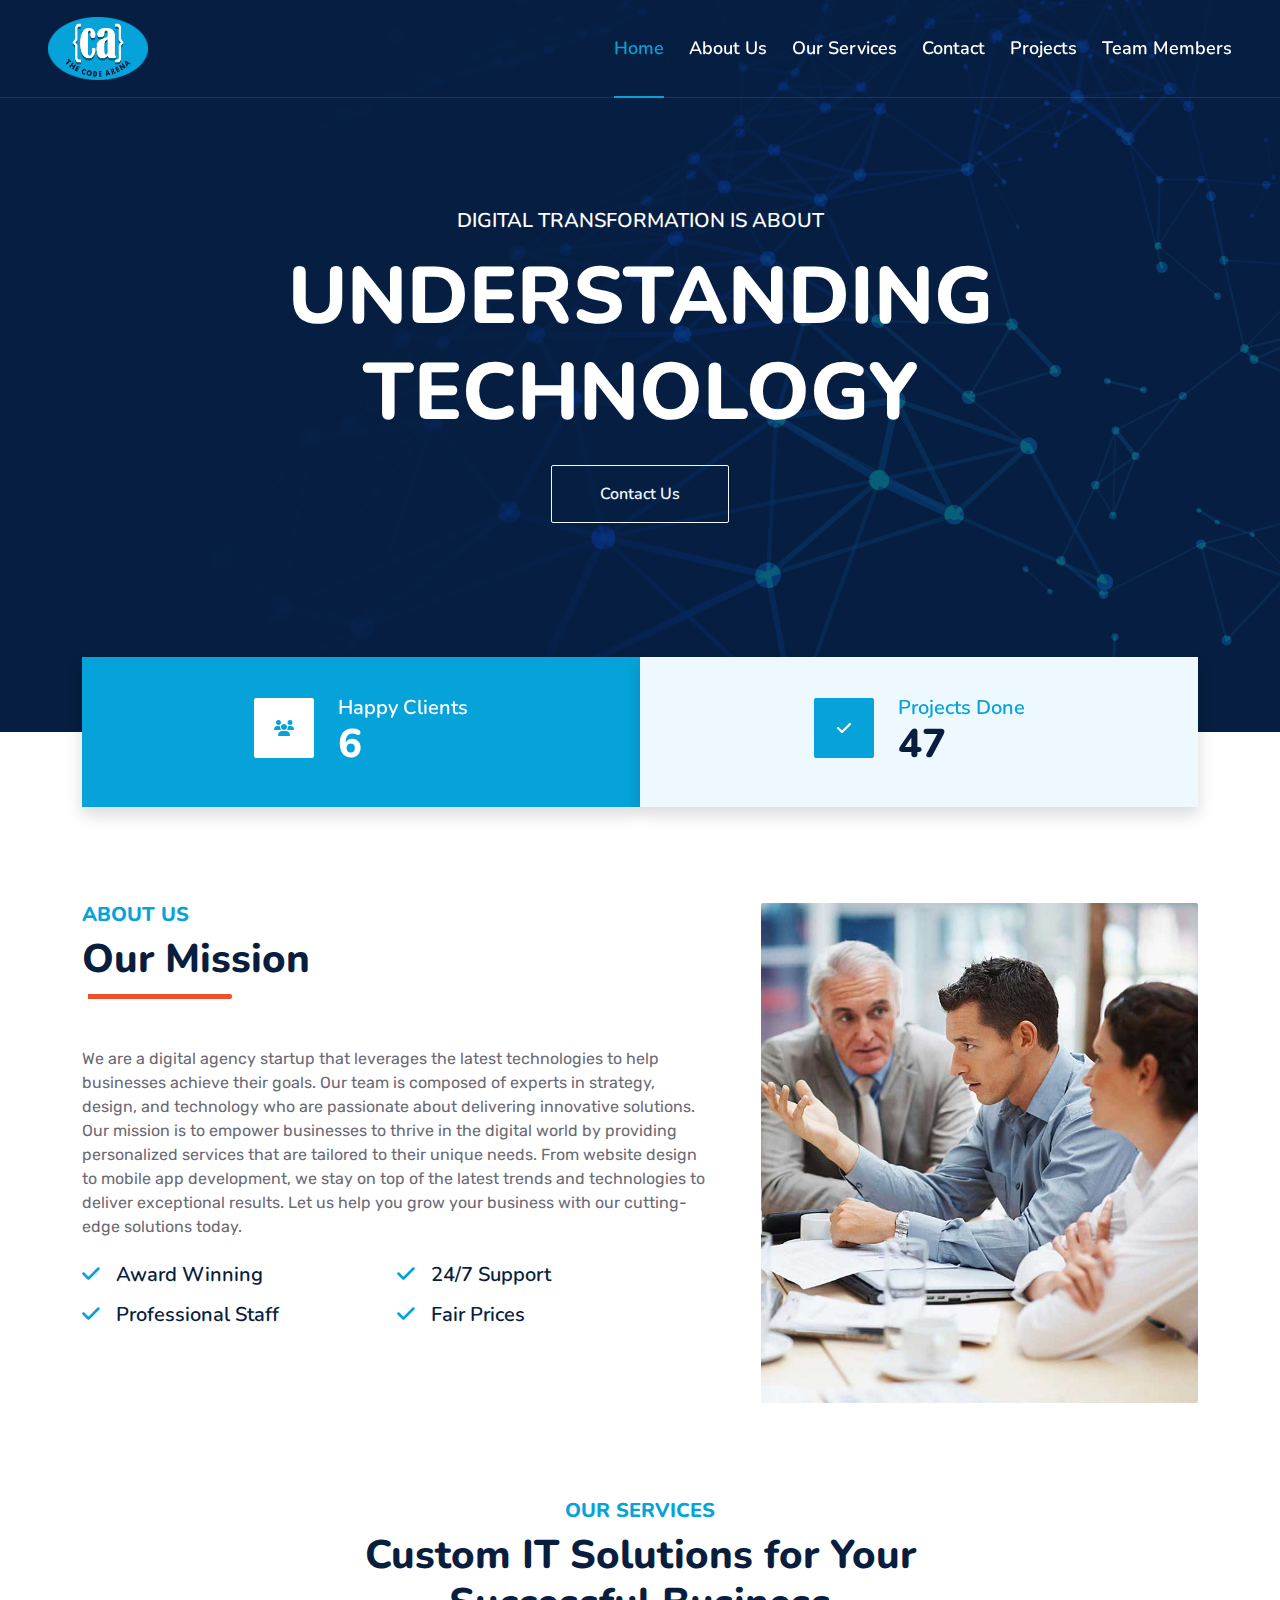
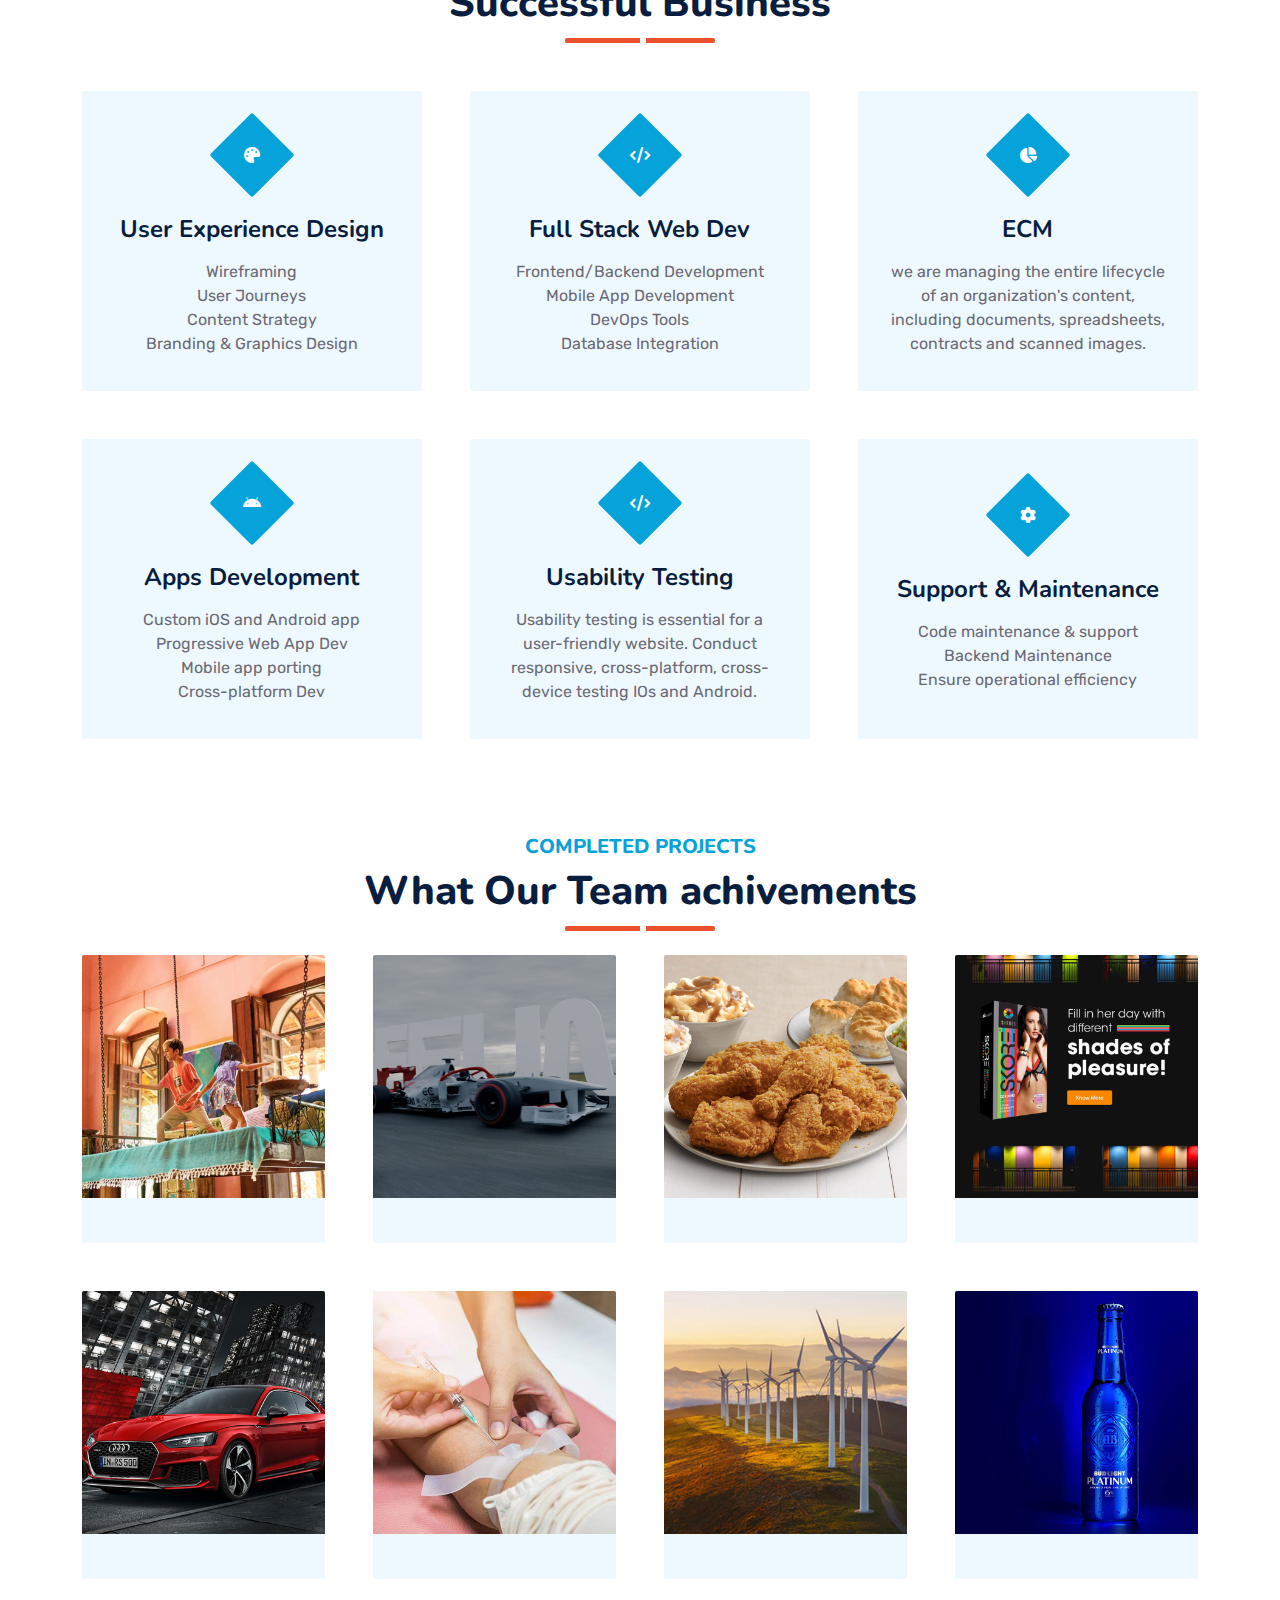
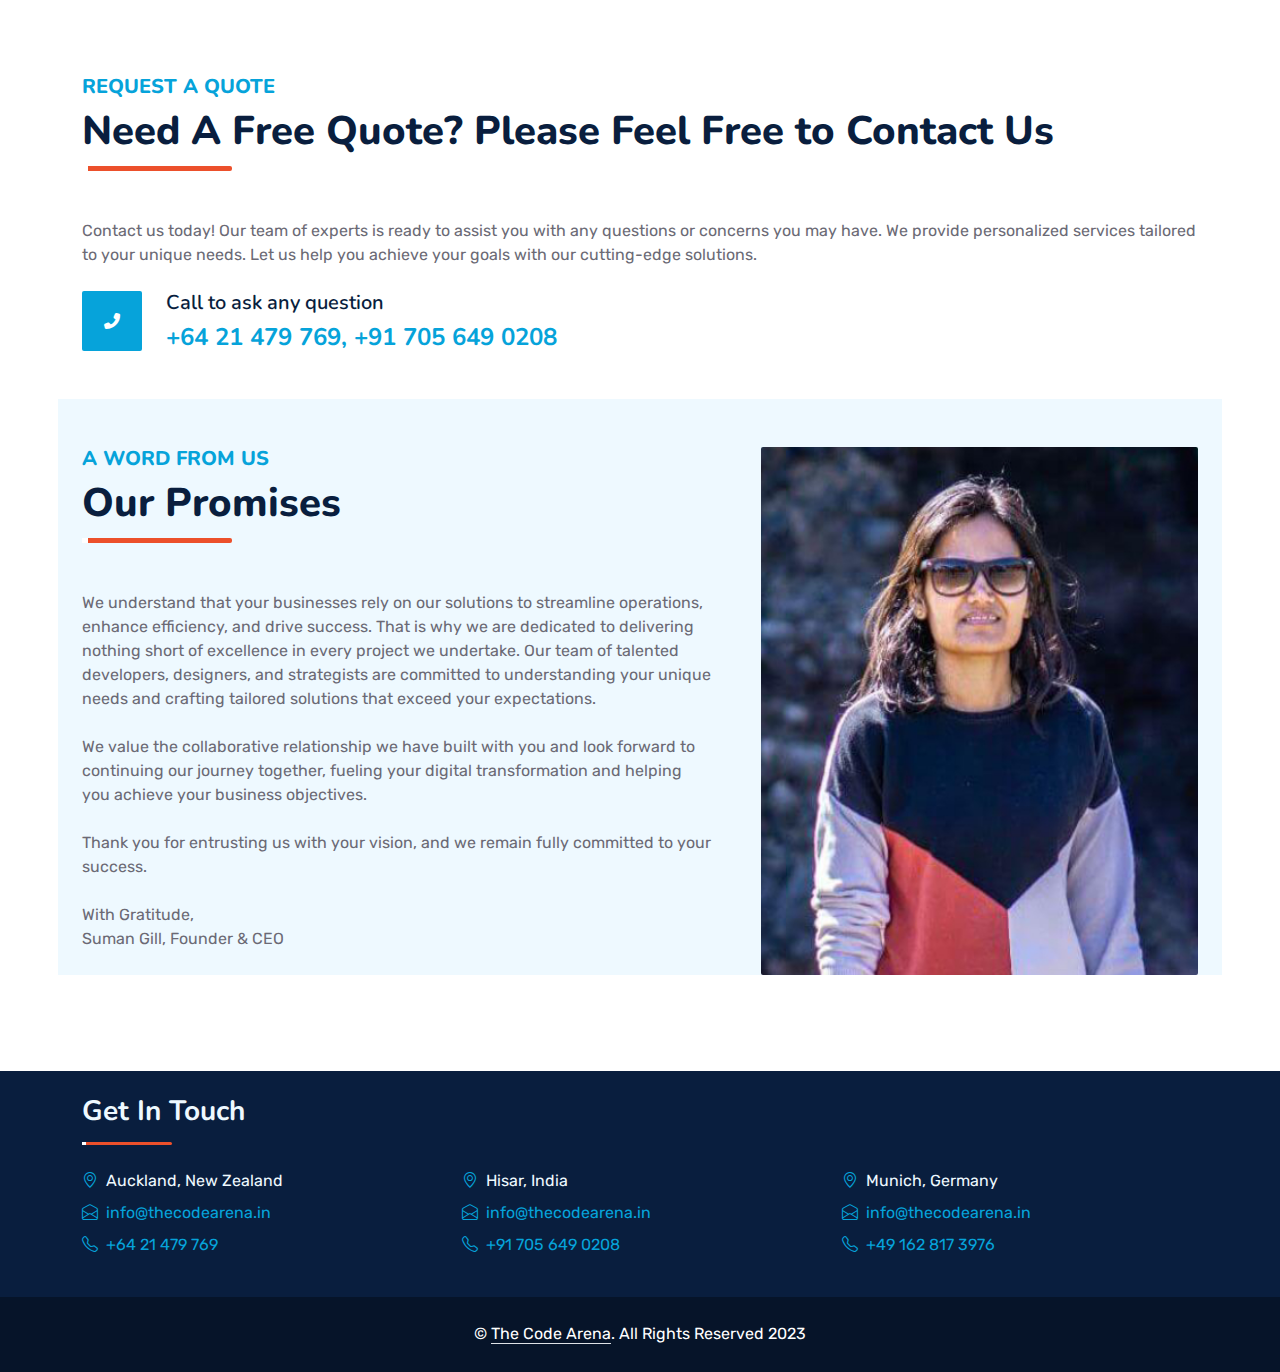
==== commit c5c755f1: "bg color in founder section" ====
--- a/index.html
+++ b/index.html
@@ -841,7 +841,7 @@
      <!-- Founder Start -->
      <div class="container-fluid py-5 wow fadeInUp" data-wow-delay="0.1s" id="founder">
         <div class="container">
-            <div class="row g-5">
+            <div class="row g-5 bg-light">
                 <div class="col-lg-7">
                     <div class="section-title position-relative pb-3 mb-5">
                         <h5 class="fw-bold text-primary text-uppercase">A word from us</h5>
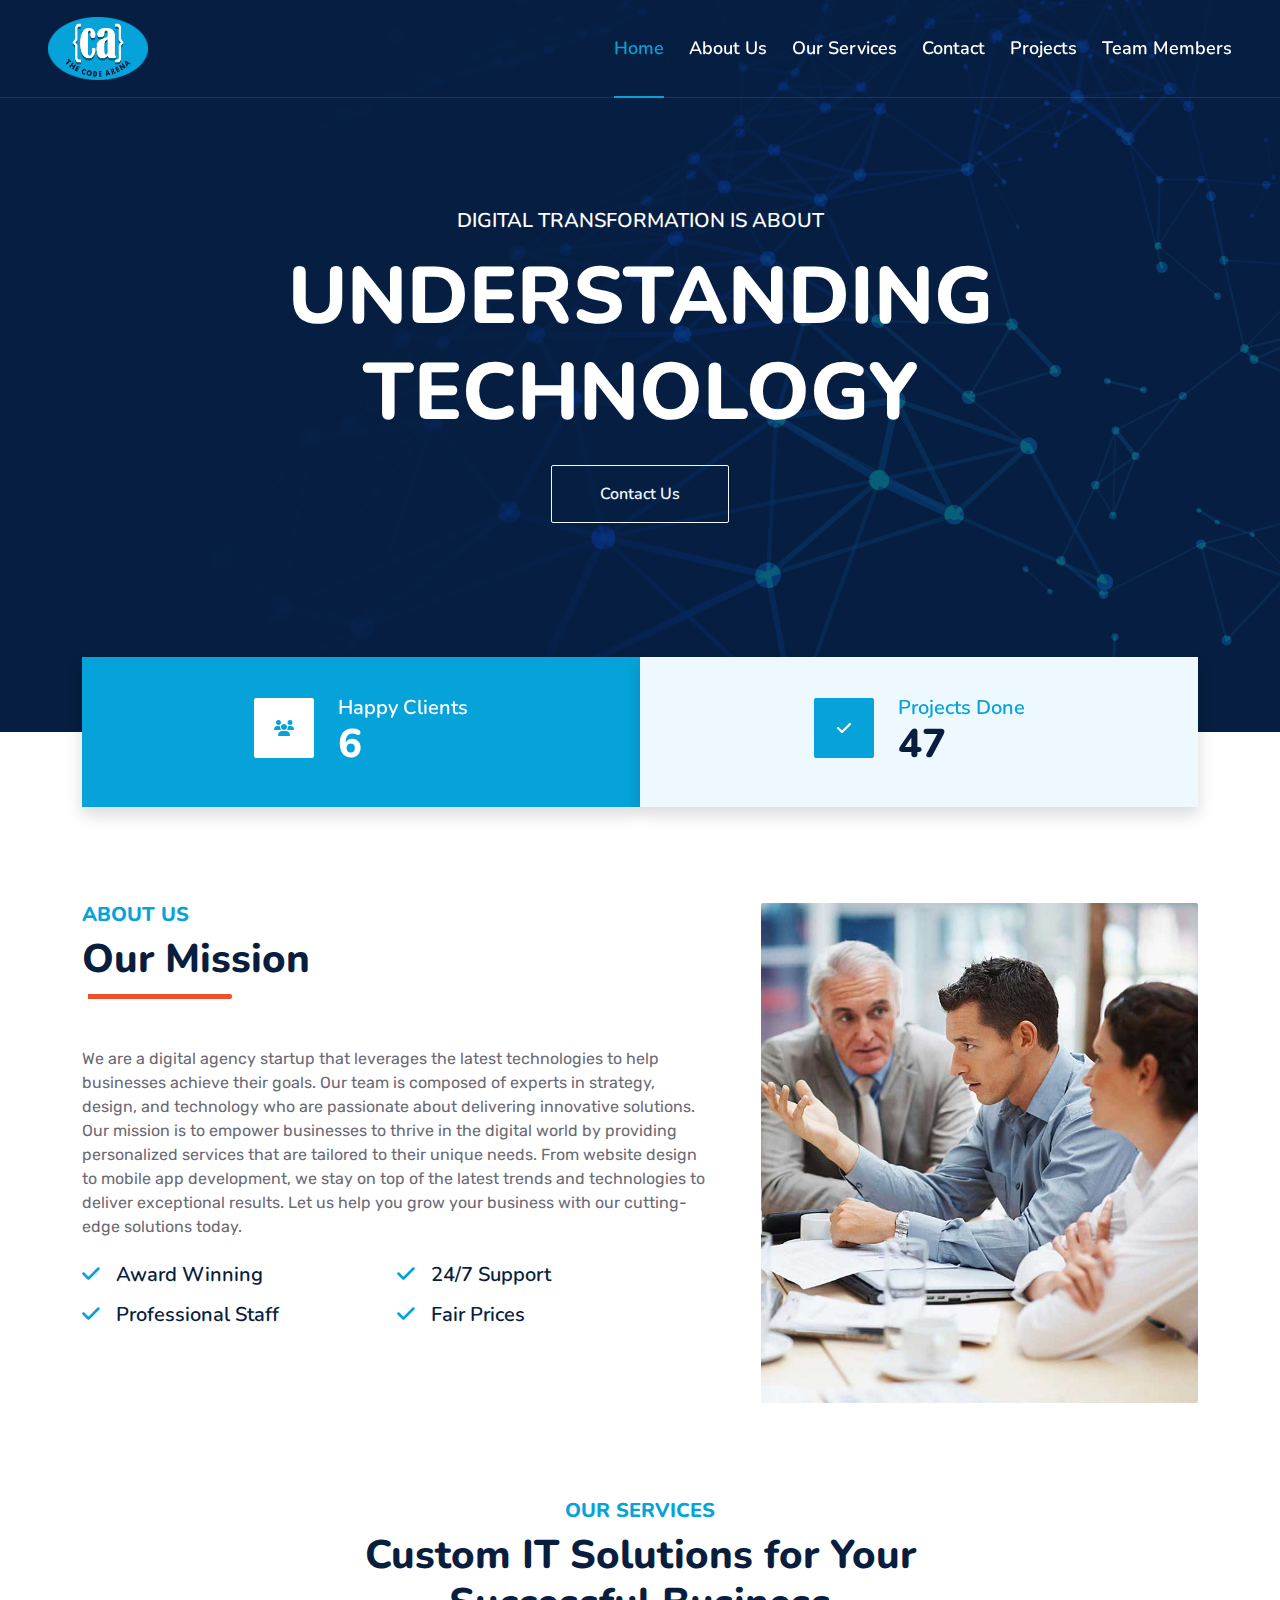
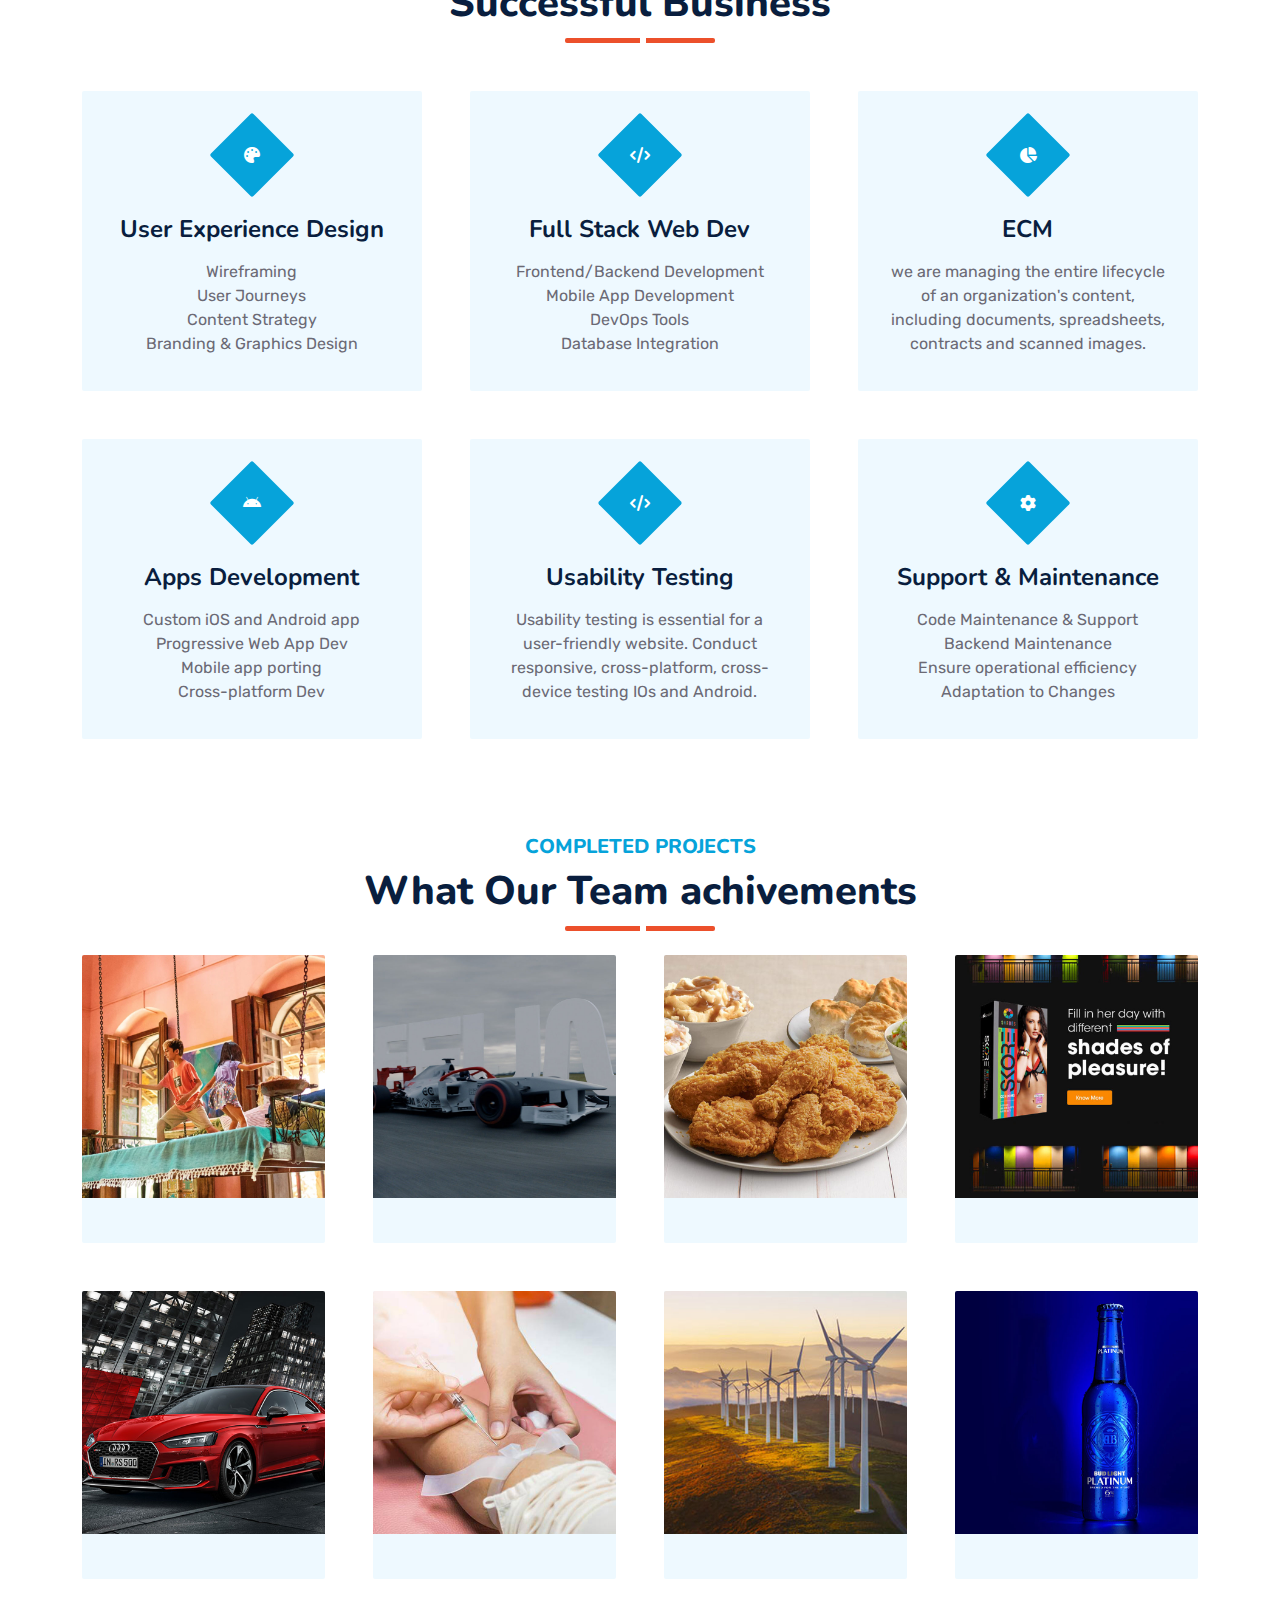
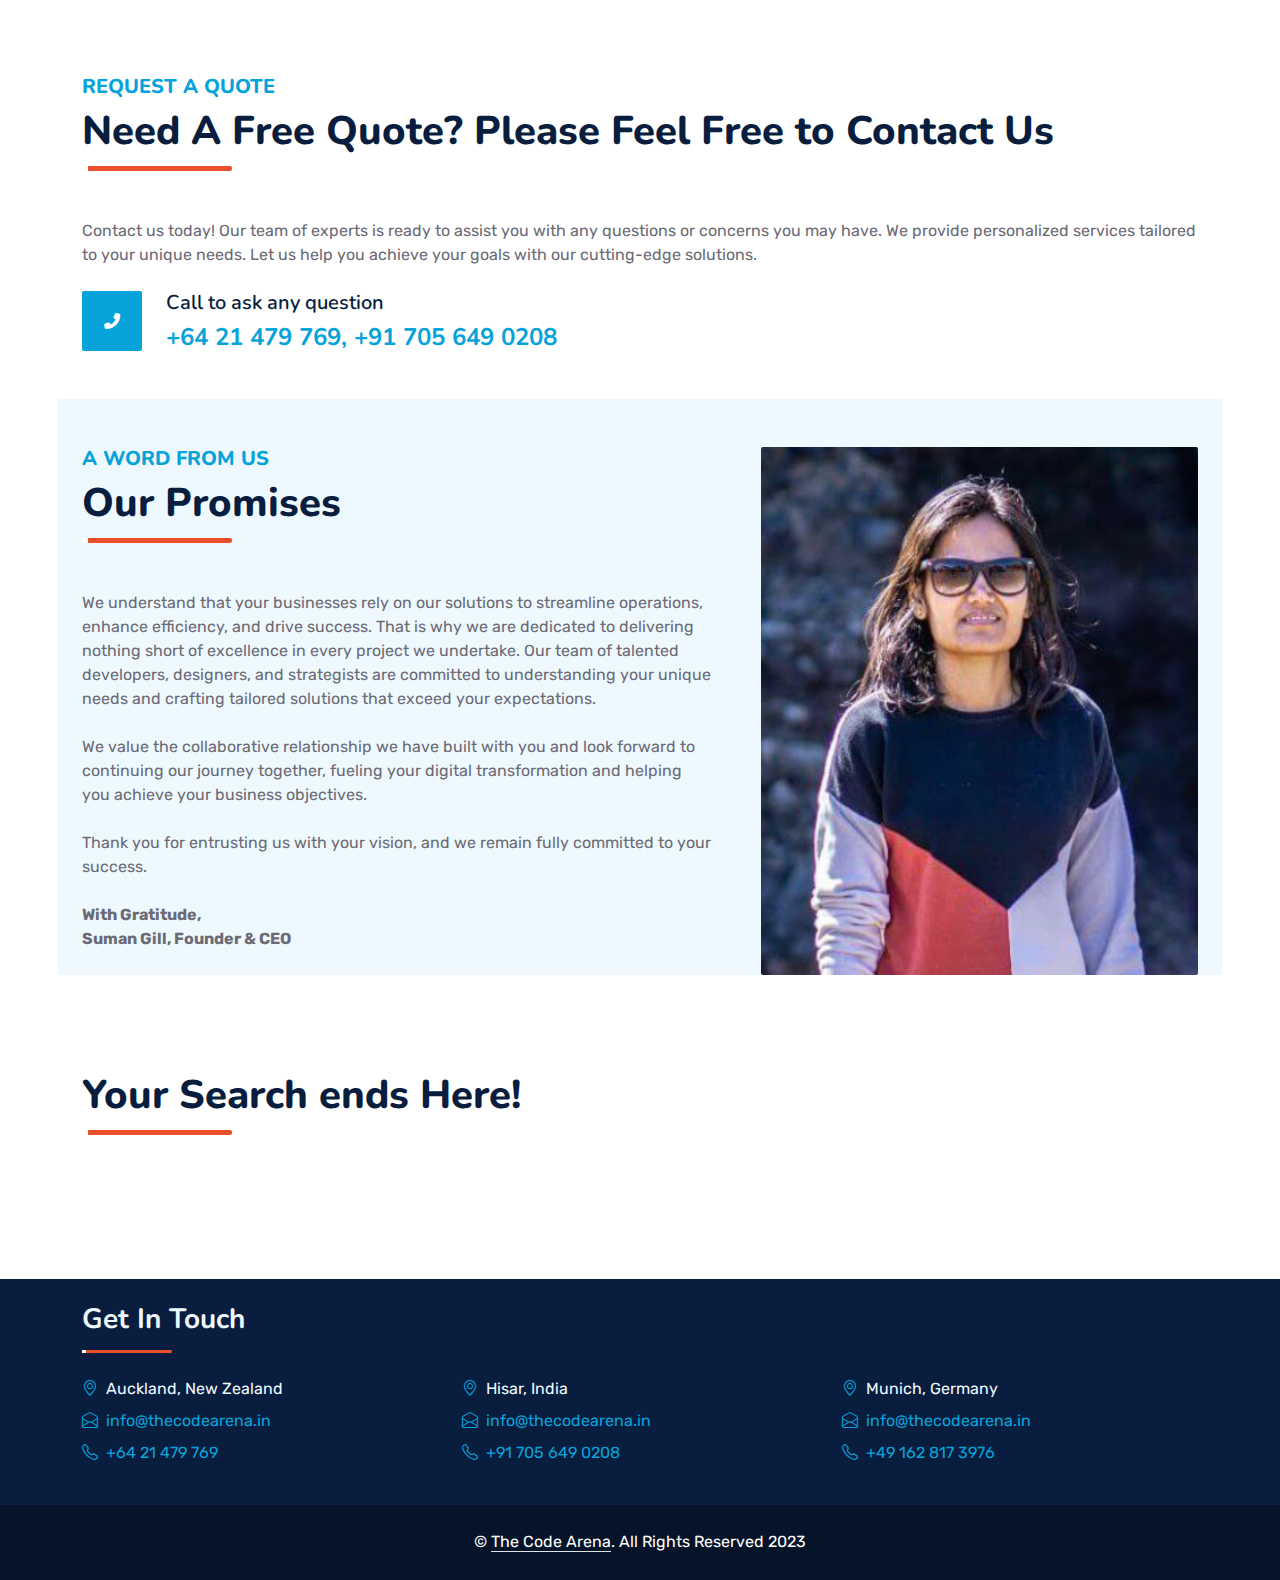
==== commit 037beedc: "Added a new section Search Ends" ====
--- a/index.html
+++ b/index.html
@@ -416,9 +416,10 @@
                             <i class="fa fa-gear text-white"></i>
                         </div>
                         <h4 class="mb-3">Support & Maintenance</h4>
-                        <p class="m-0">Code maintenance & support</p>
+                        <p class="m-0">Code Maintenance & Support</p>
                         <p class="m-0">Backend Maintenance</p>
                         <p class="m-0">Ensure operational efficiency</p>
+                        <p class="m-0">Adaptation to Changes</p>
                         <!-- <a class="btn btn-lg btn-primary rounded" href="">
                             <i class="bi bi-arrow-right"></i>
                         </a> -->
@@ -859,7 +860,7 @@
                               digital transformation and helping you achieve your business objectives. </p>
                               
                               <p class="mb-4">Thank you for entrusting us with your vision, and we remain fully committed to your success.  </p>
-                              <p class="mb-4">With Gratitude, <br/>Suman Gill, Founder & CEO</p>
+                              <p class="mb-4"><b>With Gratitude,</b> <br/><b>Suman Gill, Founder & CEO</b></p>
                     <!-- <div class="d-flex align-items-center mb-4 wow fadeIn" data-wow-delay="0.6s">
                         <div class="bg-primary d-flex align-items-center justify-content-center rounded"
                             style="width: 60px; height: 60px;">
@@ -881,6 +882,22 @@
         </div>
     </div>
     <!-- Founder End -->
+
+<!-- Search End Start -->
+    <div class="container-fluid py-5 wow fadeInUp" data-wow-delay="0.1s" id="contactUs">
+        <div class="container">
+            <div class="row g-5">
+                <div class="col-lg-12">
+                    <div class="section-title position-relative pb-3 mb-5">
+                        
+                        <h1 class="mb-0">Your Search ends Here!</h1>
+                    </div>
+		    </div>
+		</div>
+       </div>
+</div>
+
+<!-- Search End Ends -->
 
 
     <!-- Blog Start
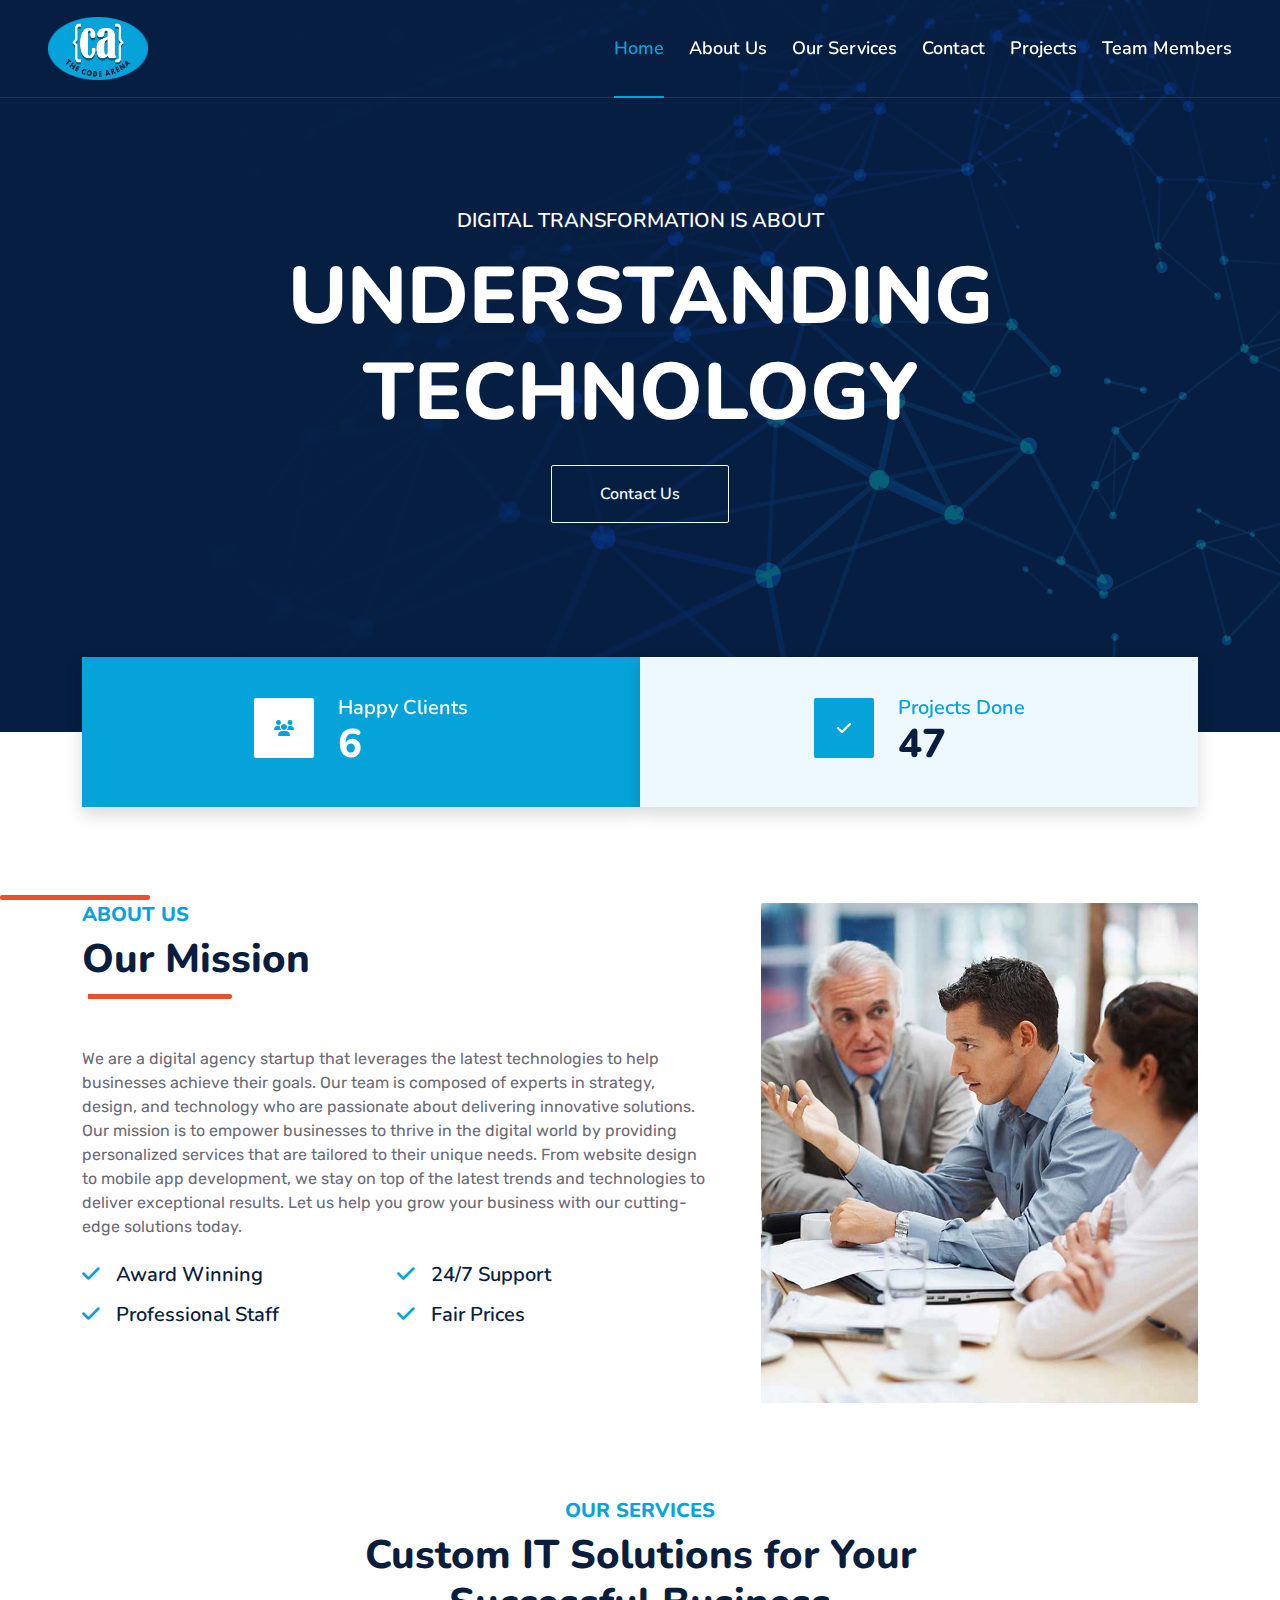
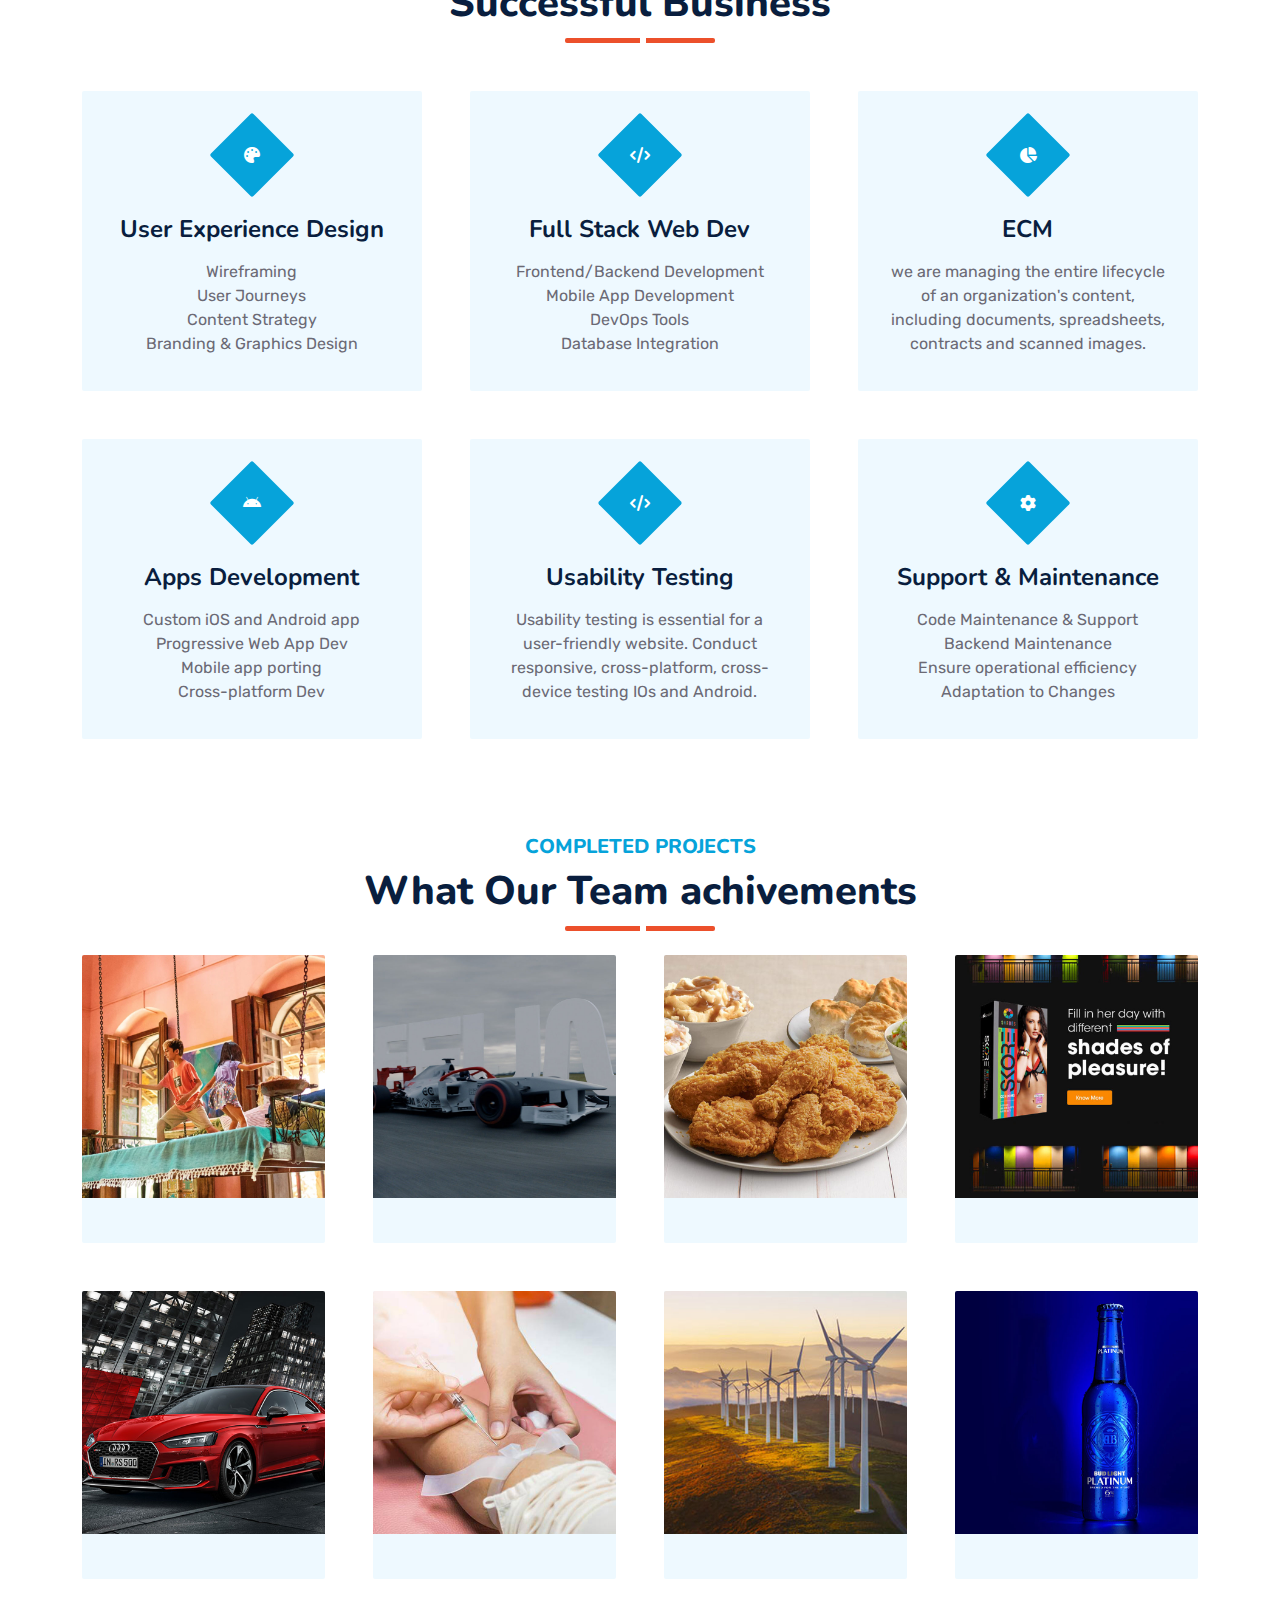
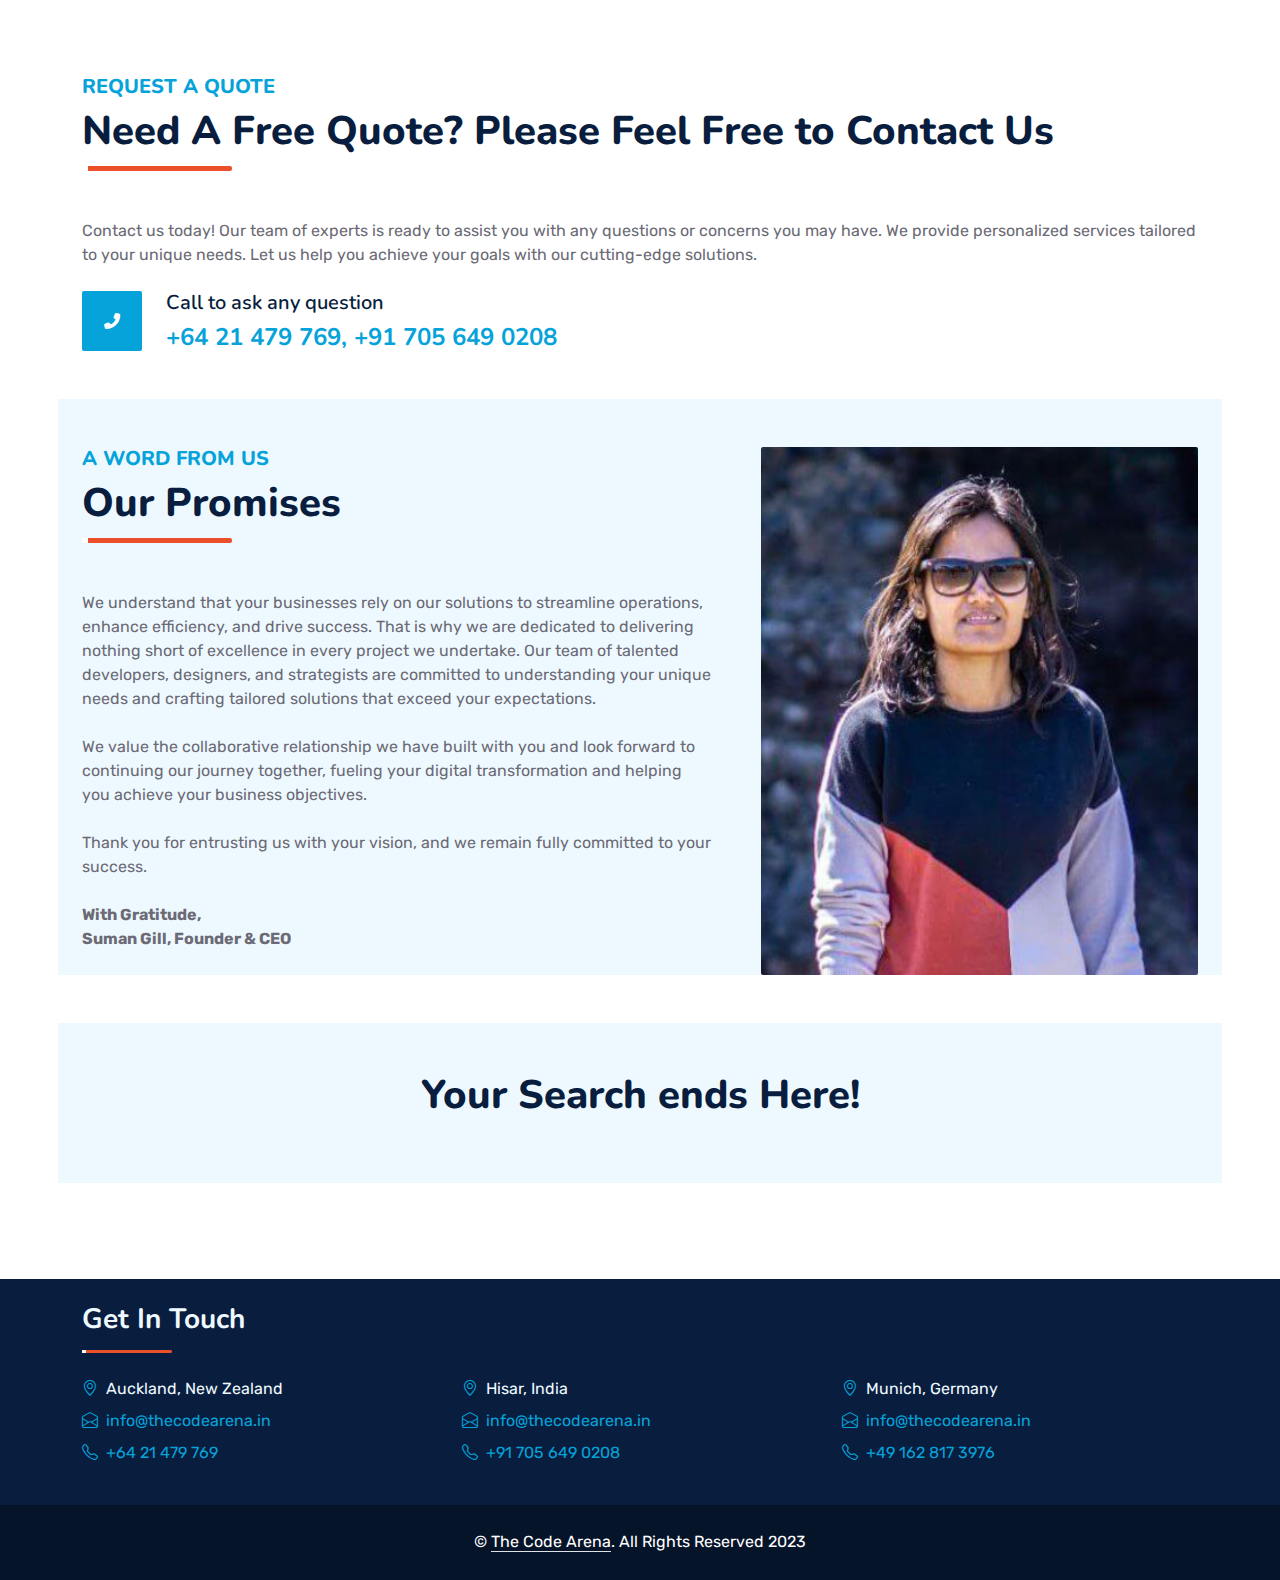
==== commit 361254b4: "Add bg in search end section" ====
--- a/index.html
+++ b/index.html
@@ -886,9 +886,9 @@
 <!-- Search End Start -->
     <div class="container-fluid py-5 wow fadeInUp" data-wow-delay="0.1s" id="contactUs">
         <div class="container">
-            <div class="row g-5">
+            <div class="row g-5 text-center bg-light">
                 <div class="col-lg-12">
-                    <div class="section-title position-relative pb-3 mb-5">
+                    <div class="section-title pb-3 mb-5">
                         
                         <h1 class="mb-0">Your Search ends Here!</h1>
                     </div>
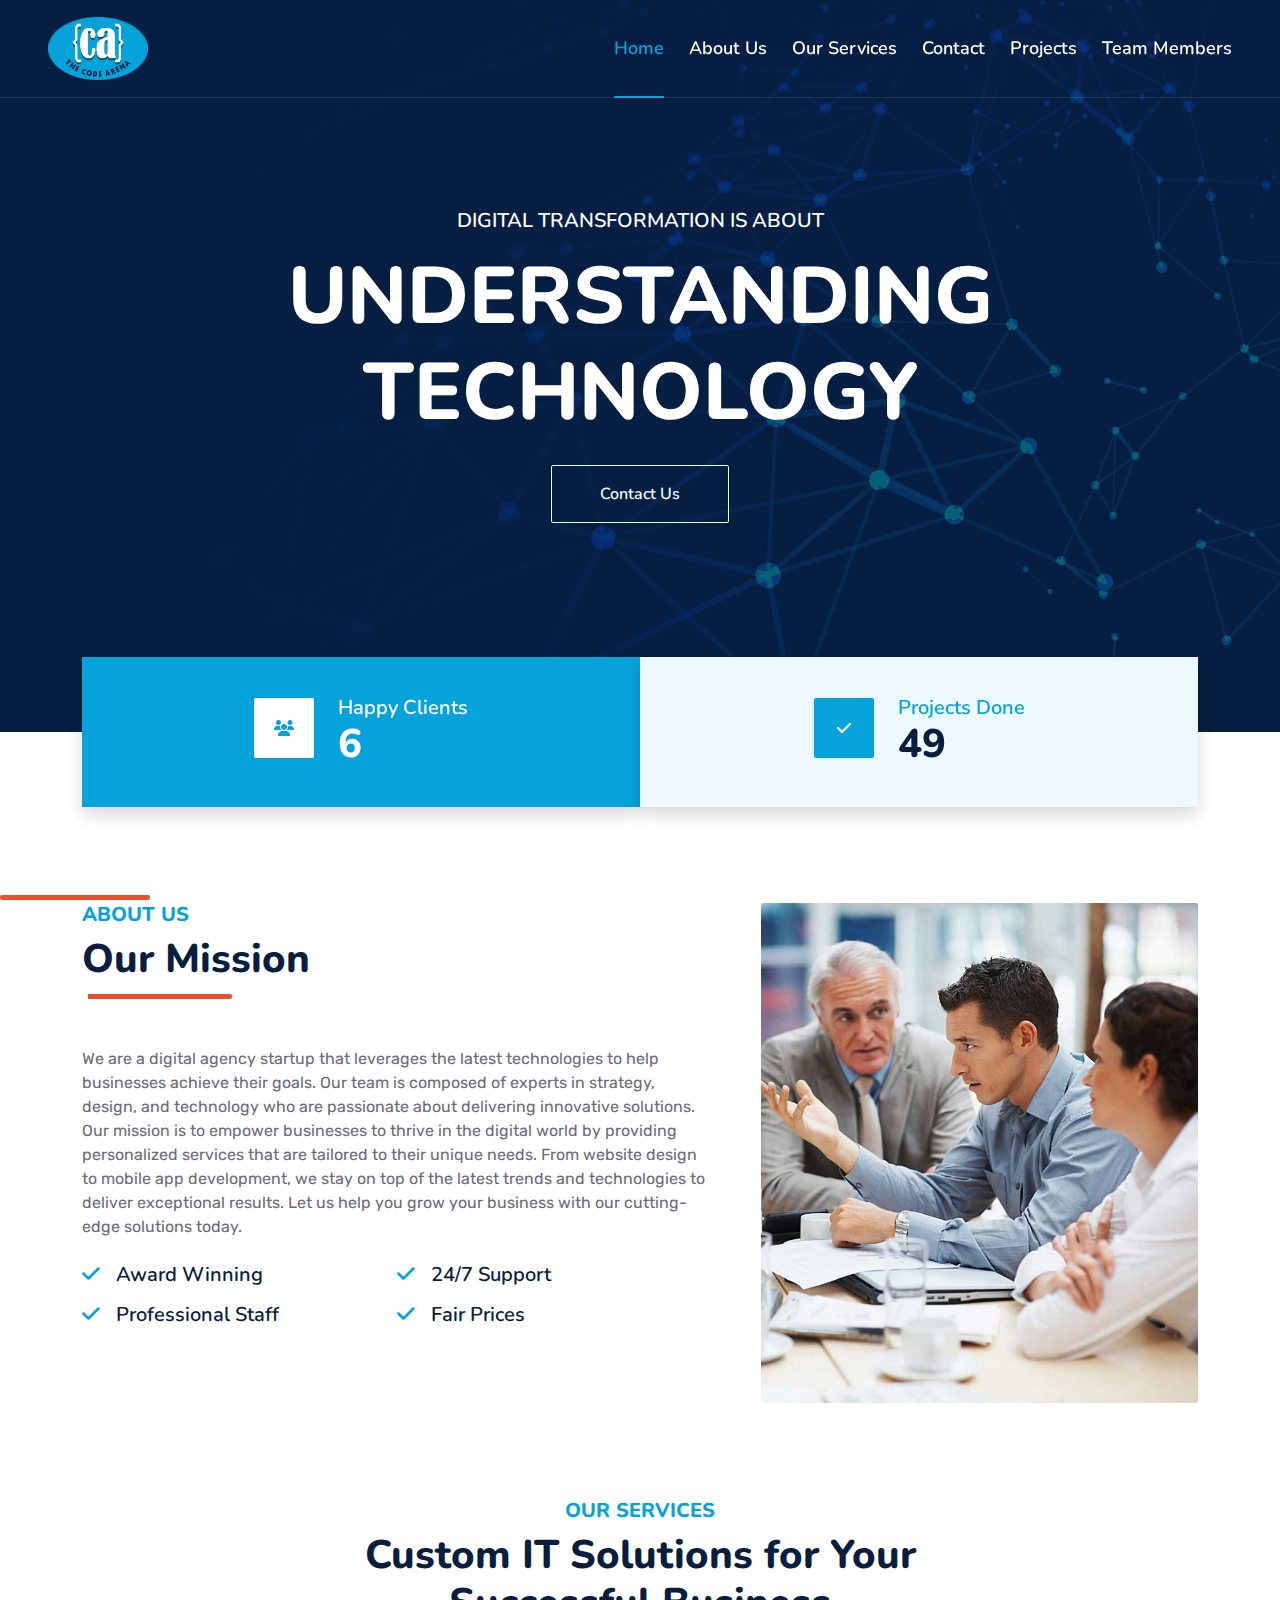
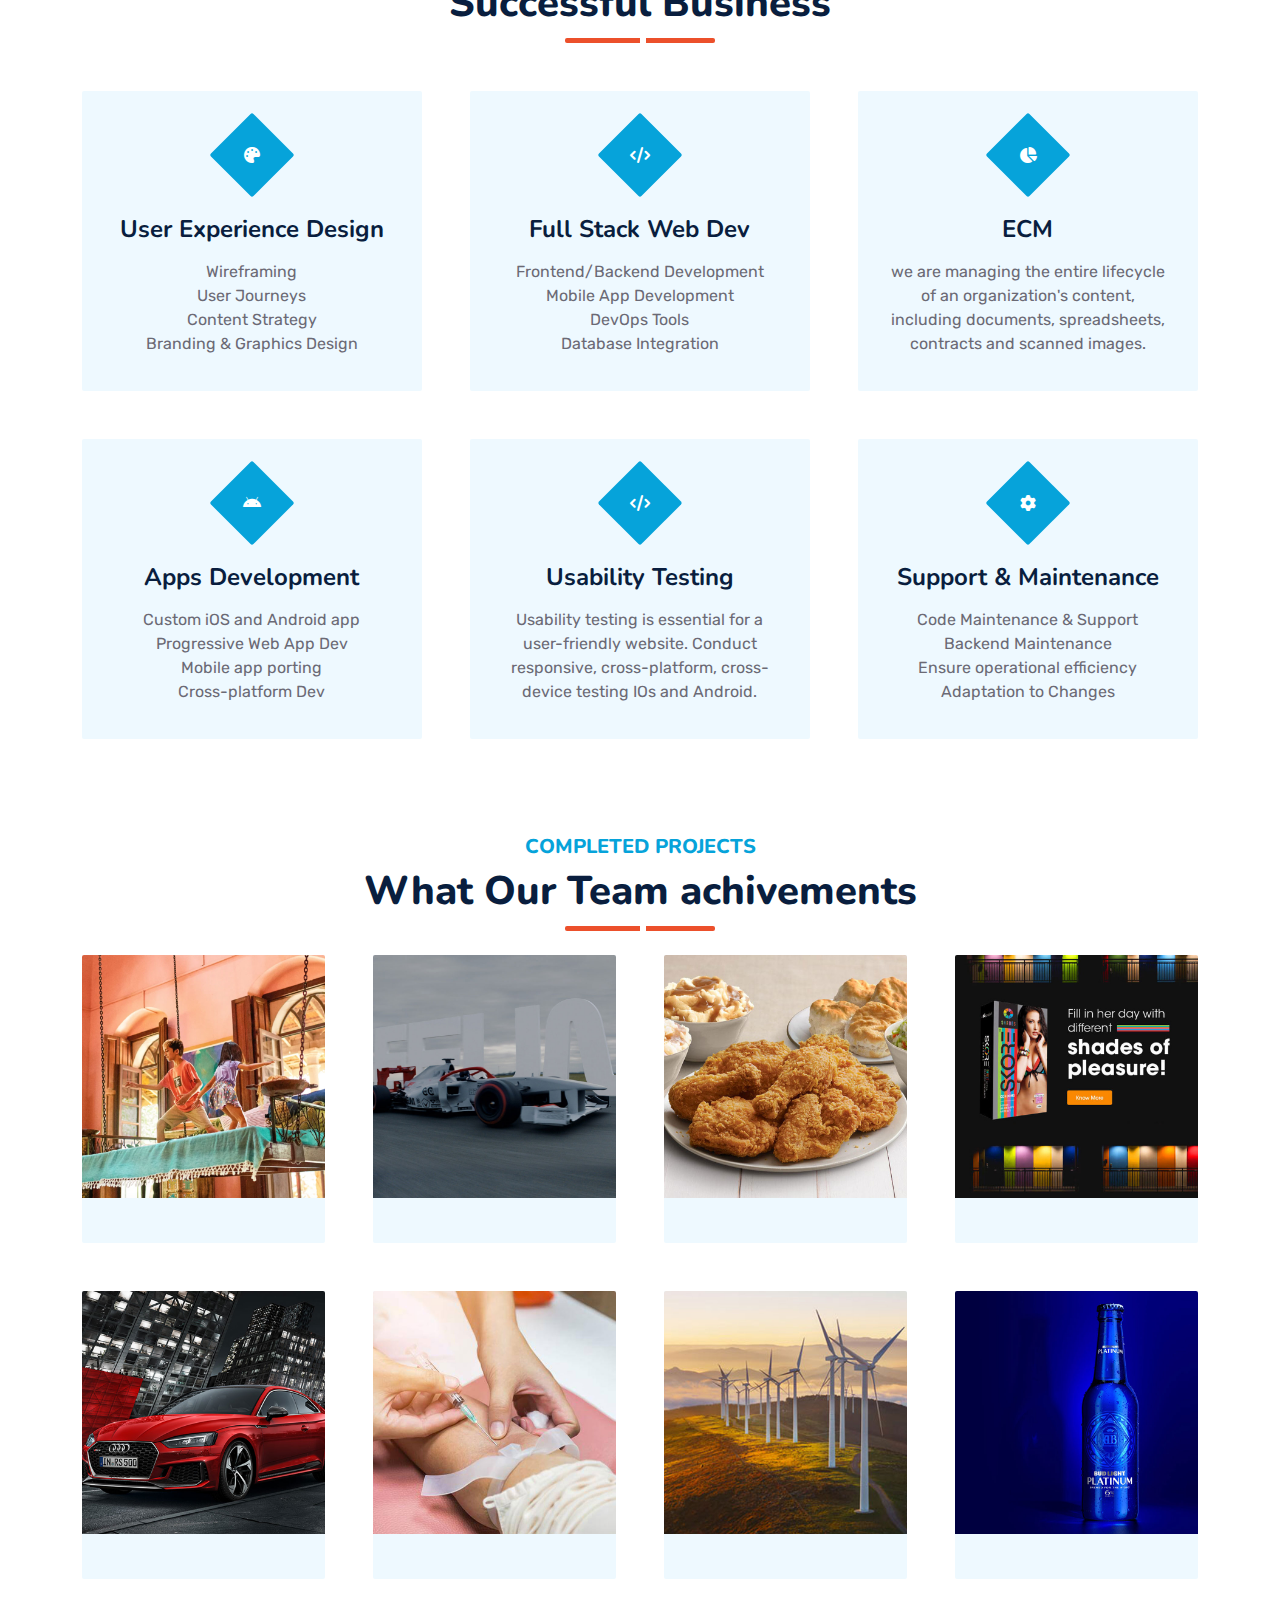
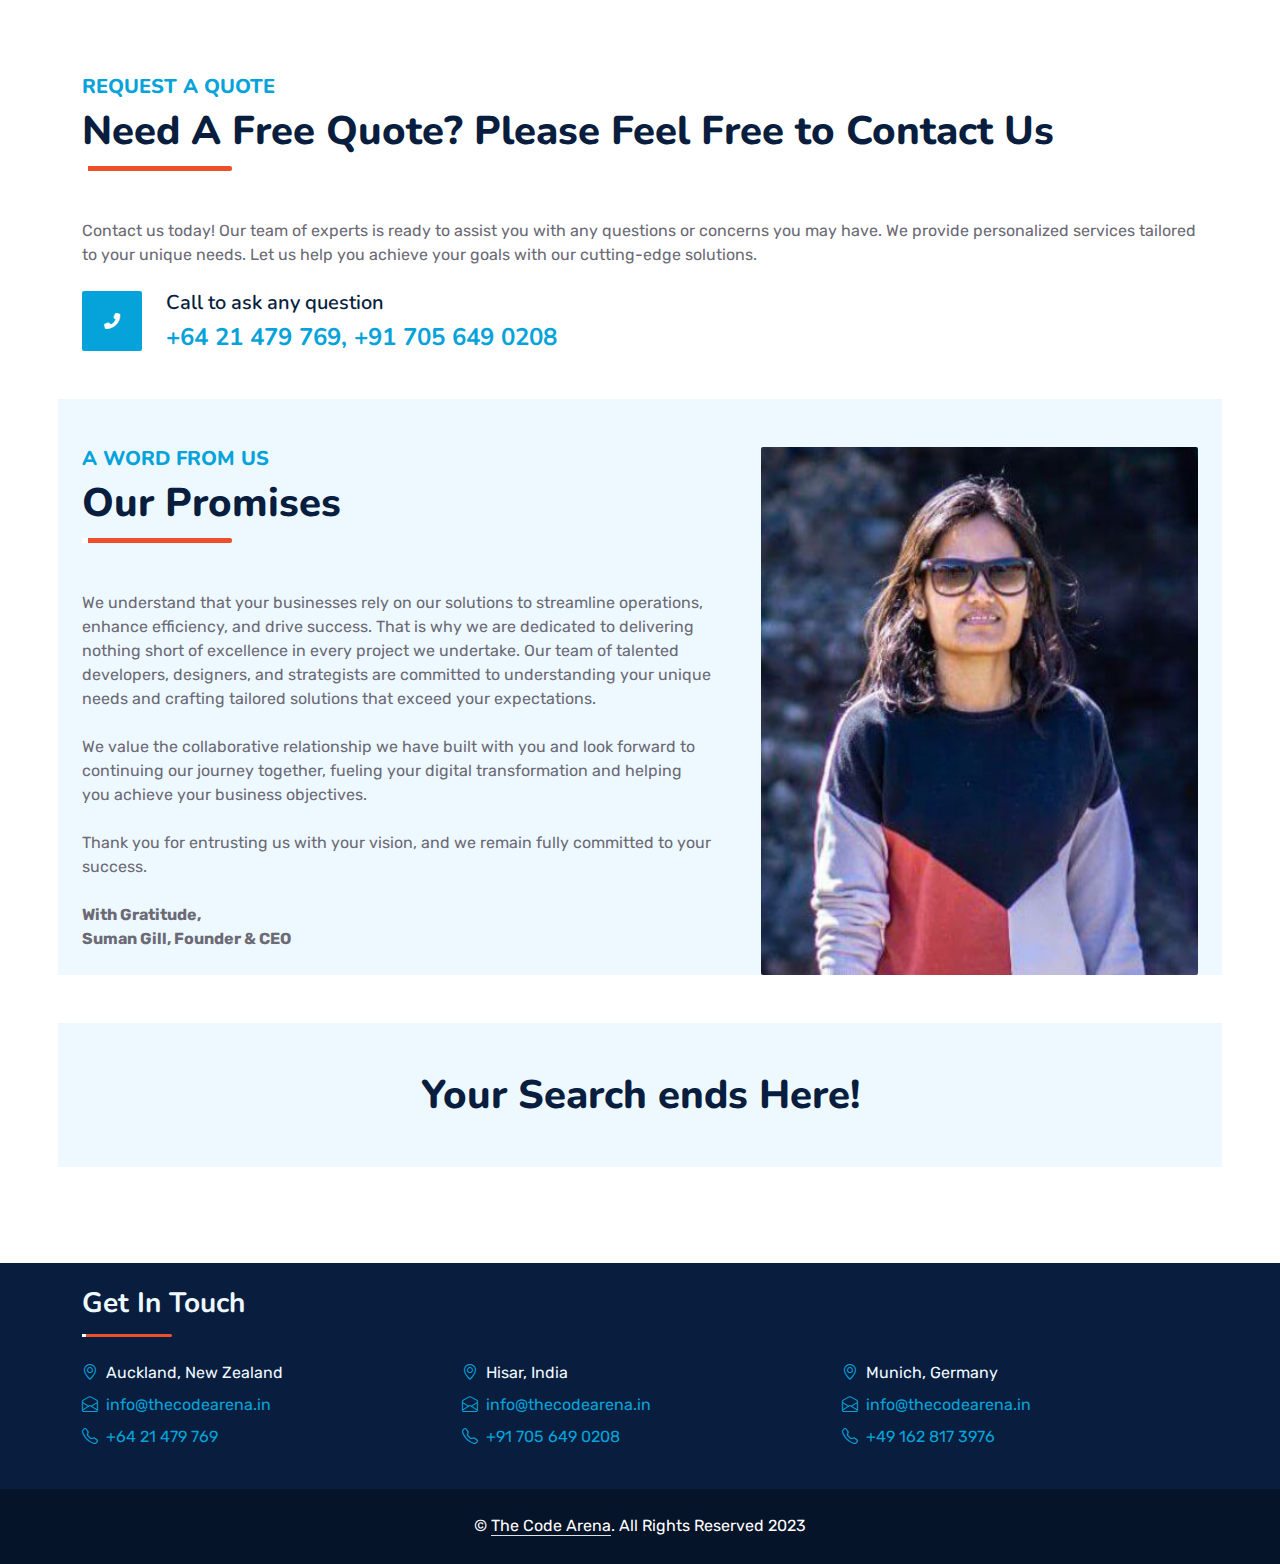
==== commit 4246cbfb: "remove class" ====
--- a/index.html
+++ b/index.html
@@ -888,7 +888,7 @@
         <div class="container">
             <div class="row g-5 text-center bg-light">
                 <div class="col-lg-12">
-                    <div class="section-title pb-3 mb-5">
+                    <div class="section-title mb-5">
                         
                         <h1 class="mb-0">Your Search ends Here!</h1>
                     </div>
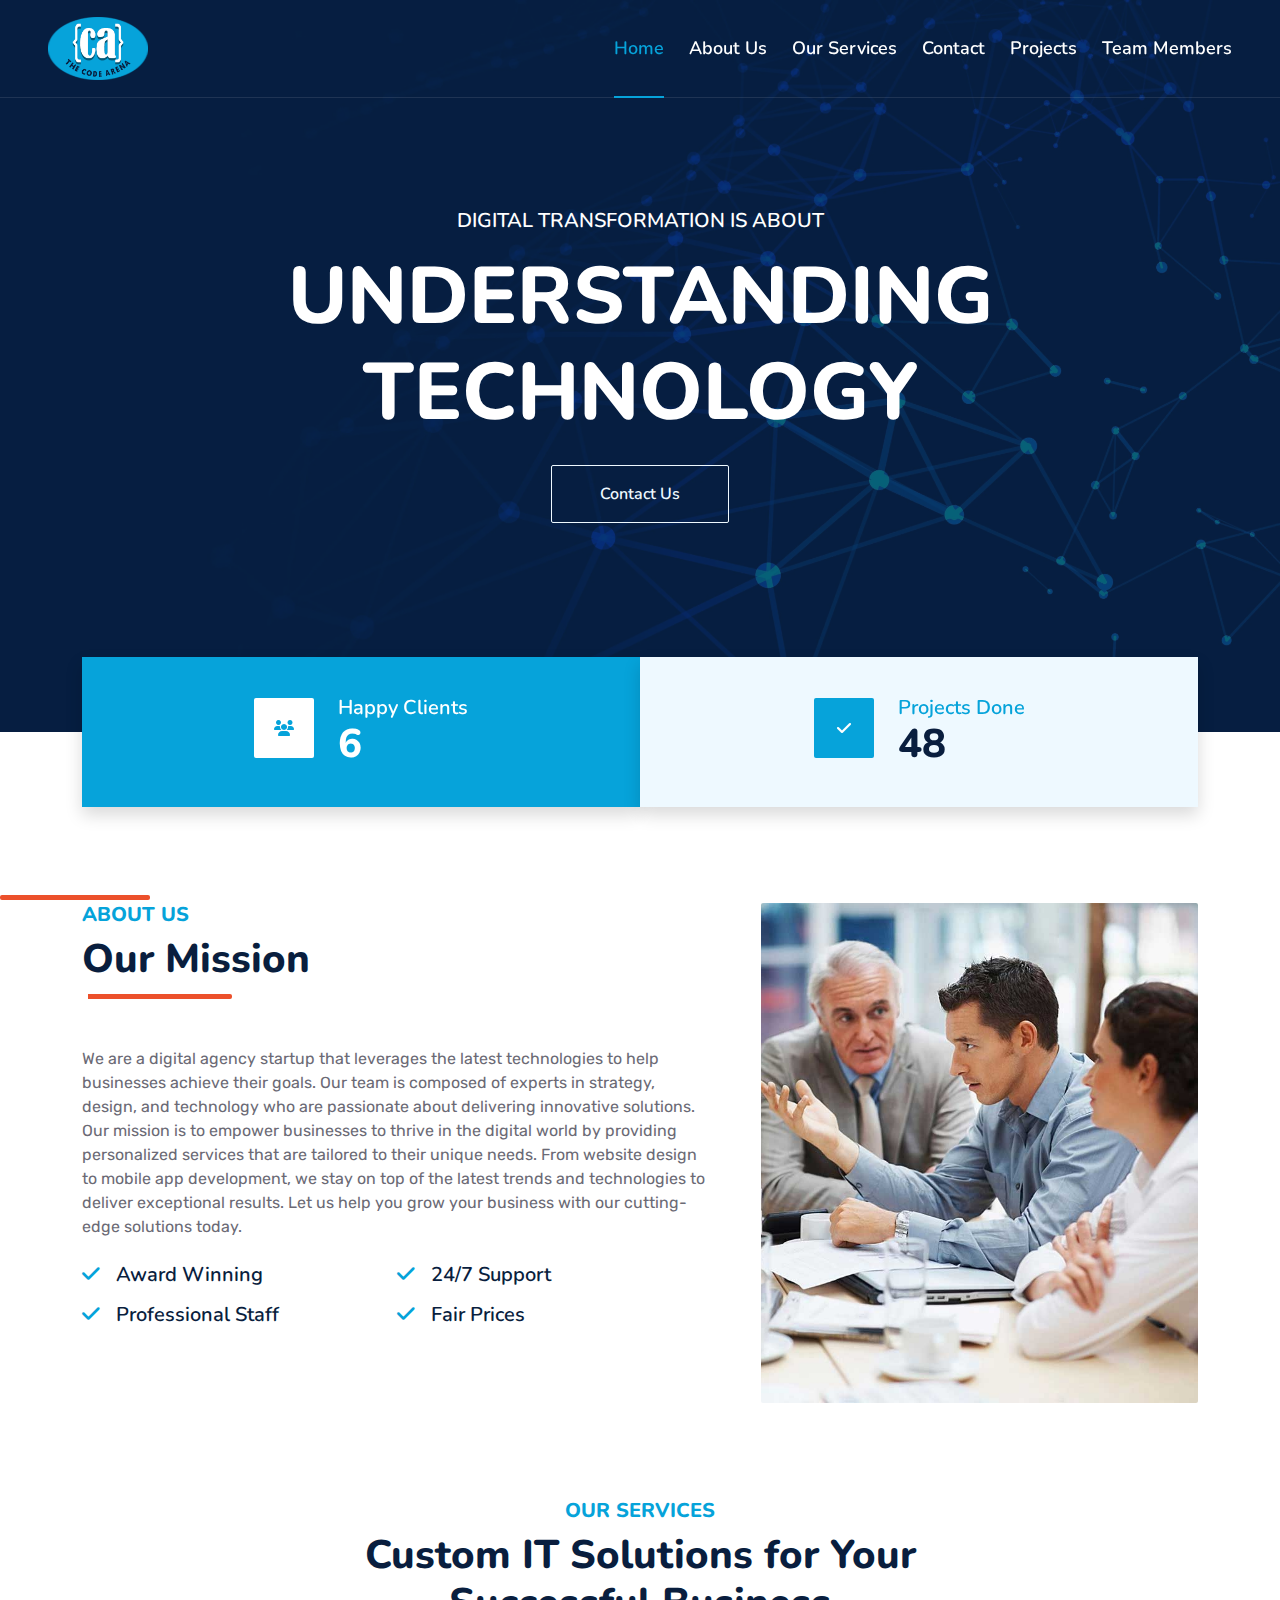
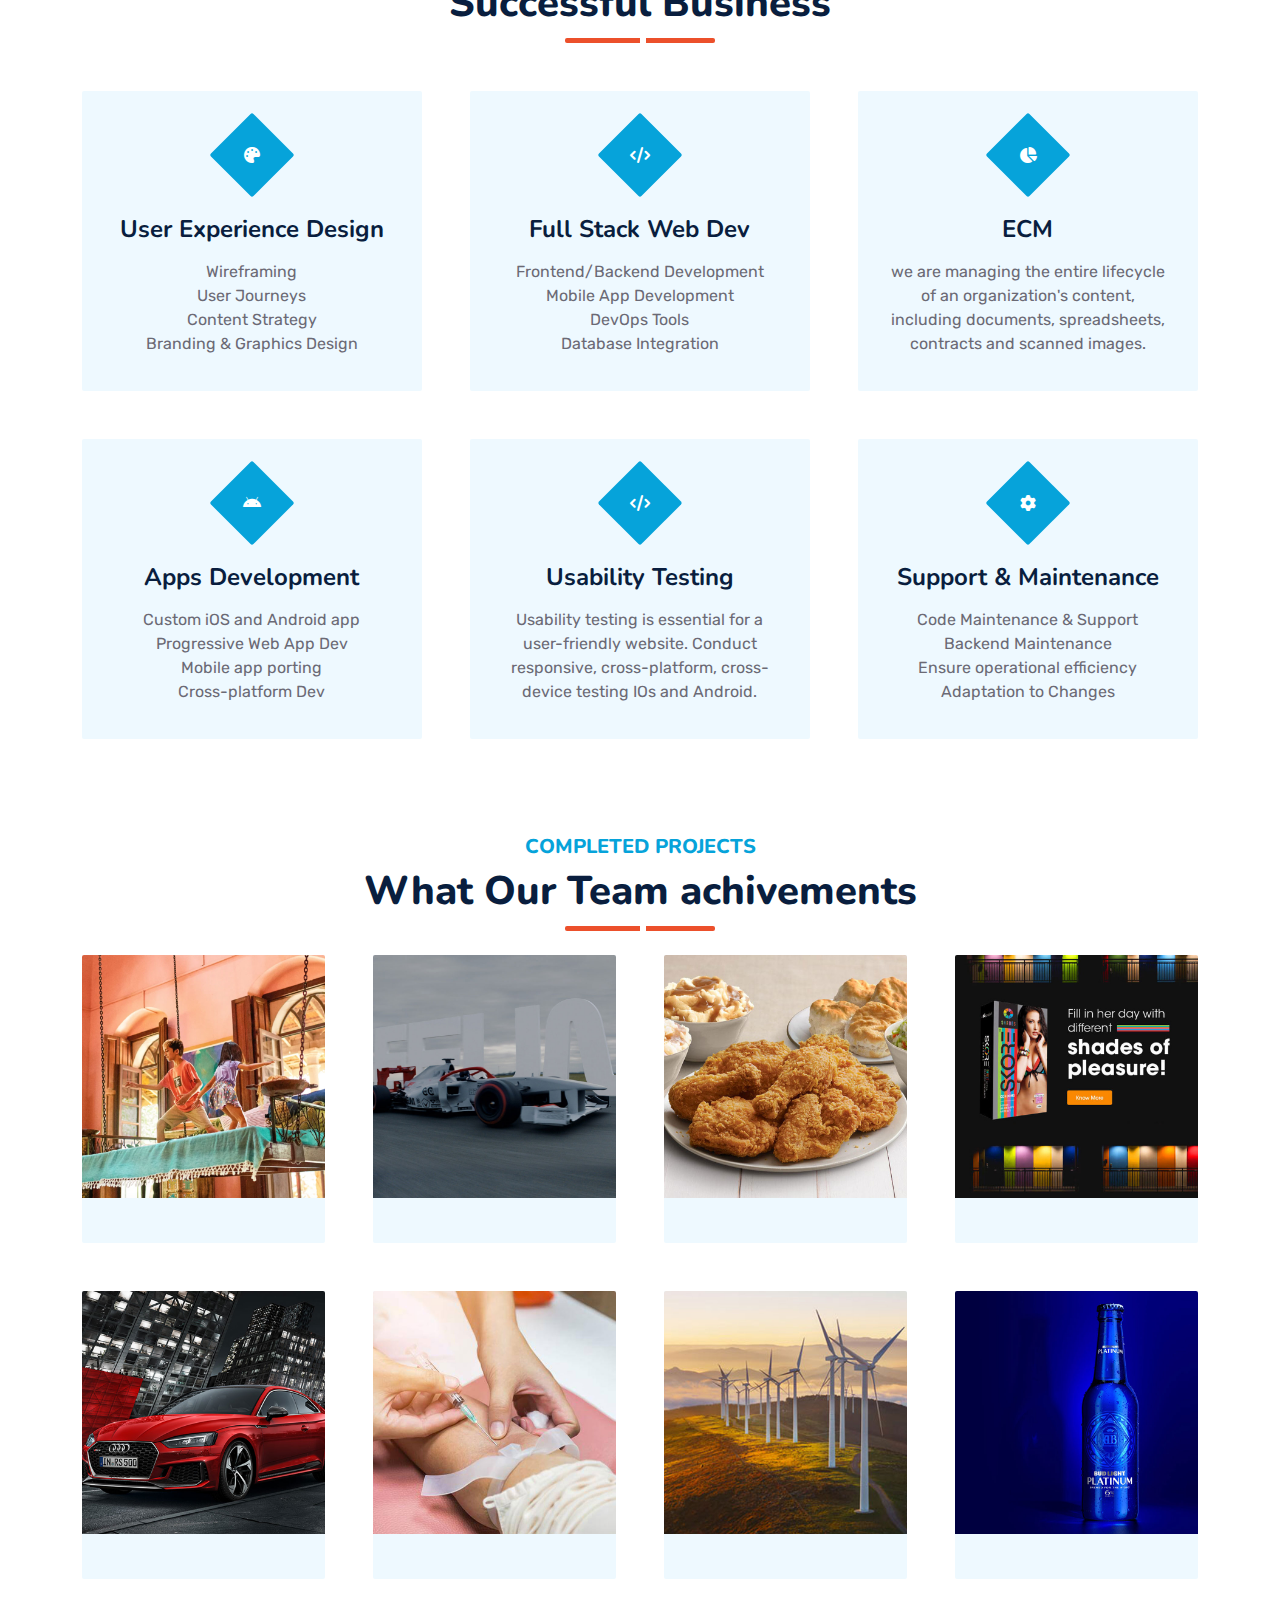
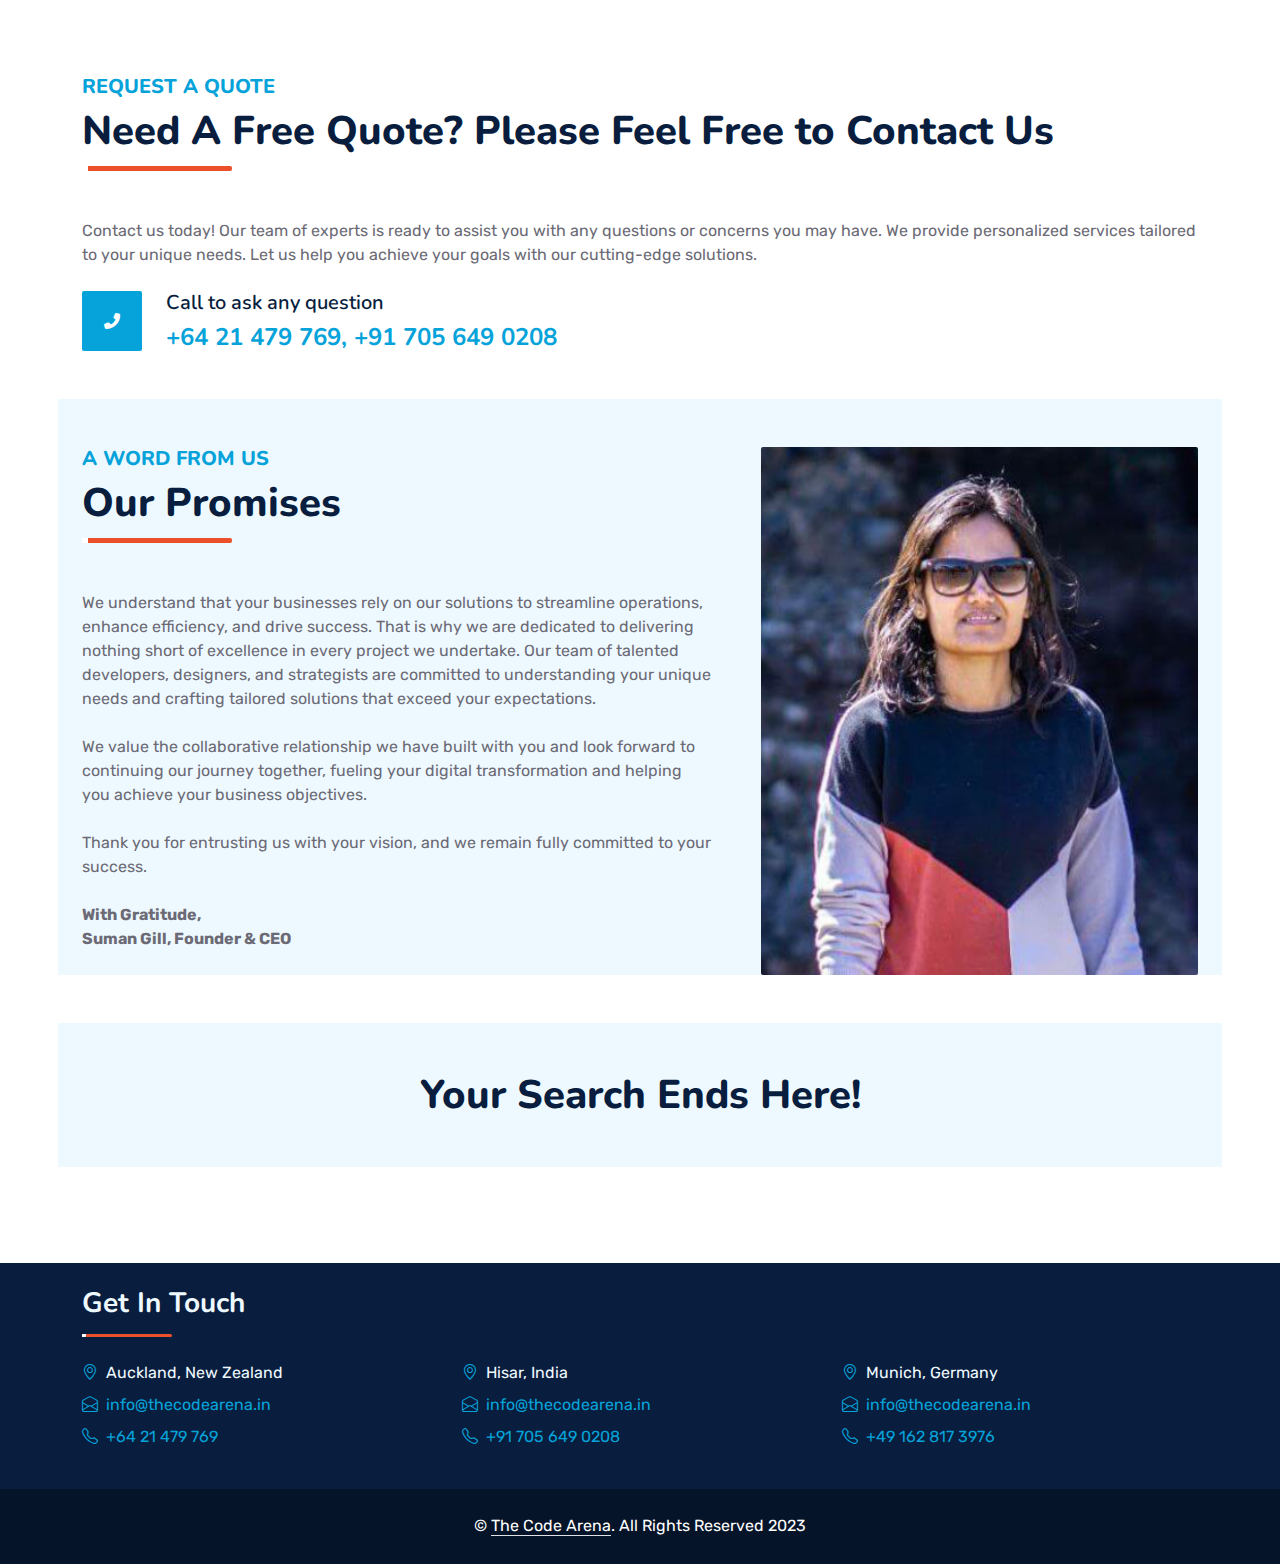
==== commit a84d9ec5: "E capital" ====
--- a/index.html
+++ b/index.html
@@ -890,7 +890,7 @@
                 <div class="col-lg-12">
                     <div class="section-title mb-5">
                         
-                        <h1 class="mb-0">Your Search ends Here!</h1>
+                        <h1 class="mb-0">Your Search Ends Here!</h1>
                     </div>
 		    </div>
 		</div>
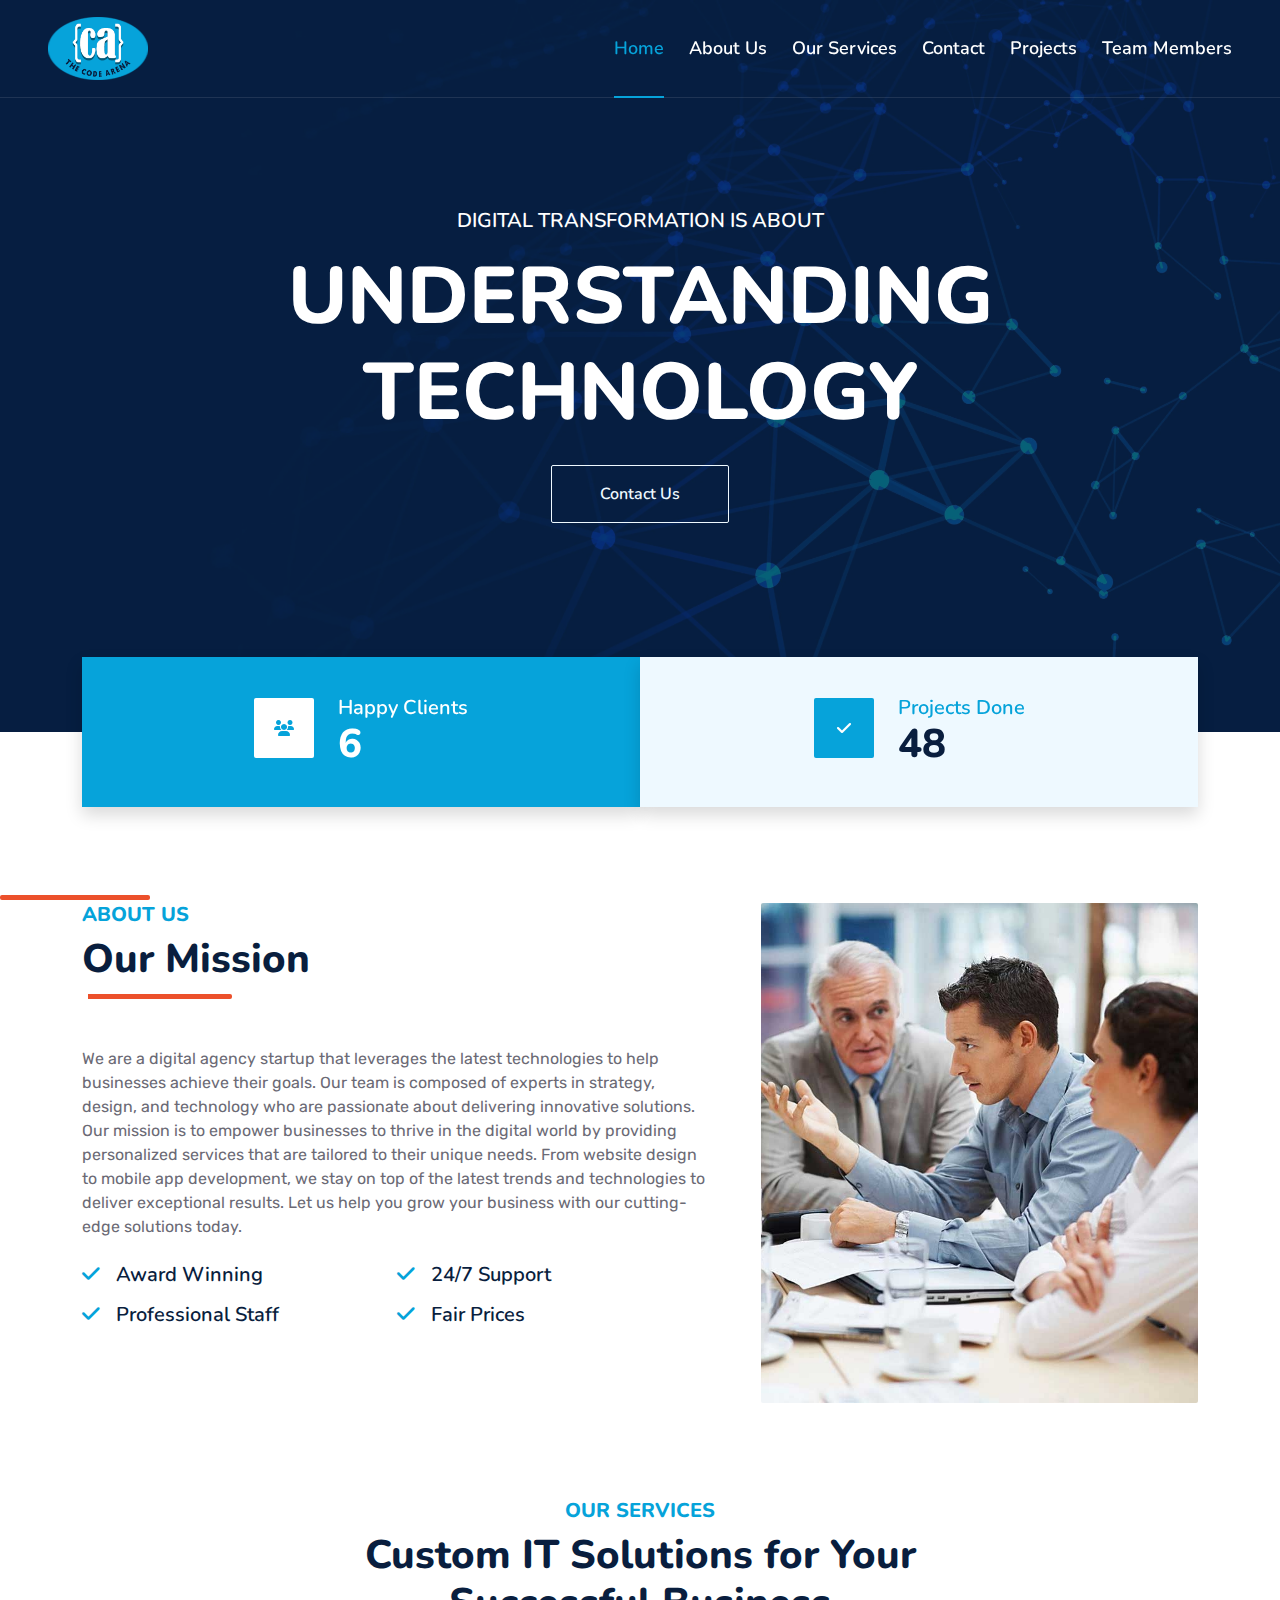
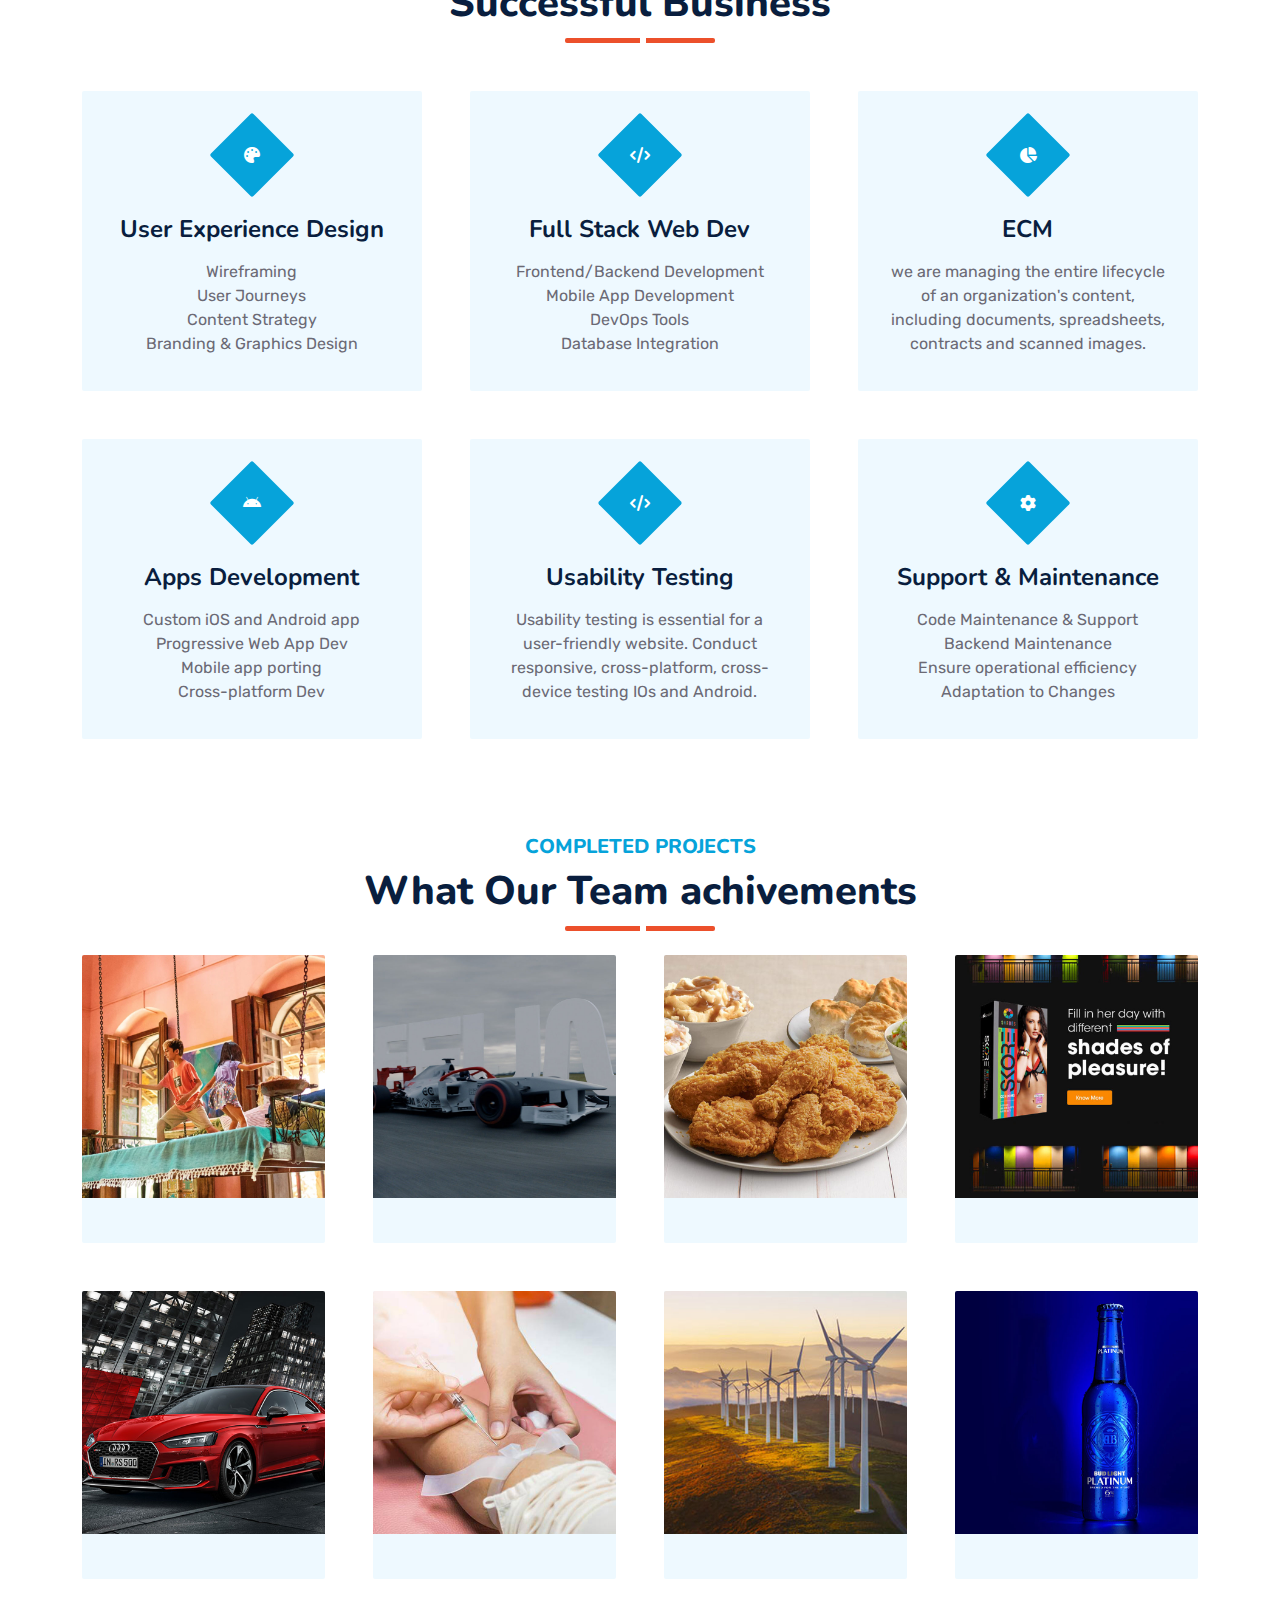
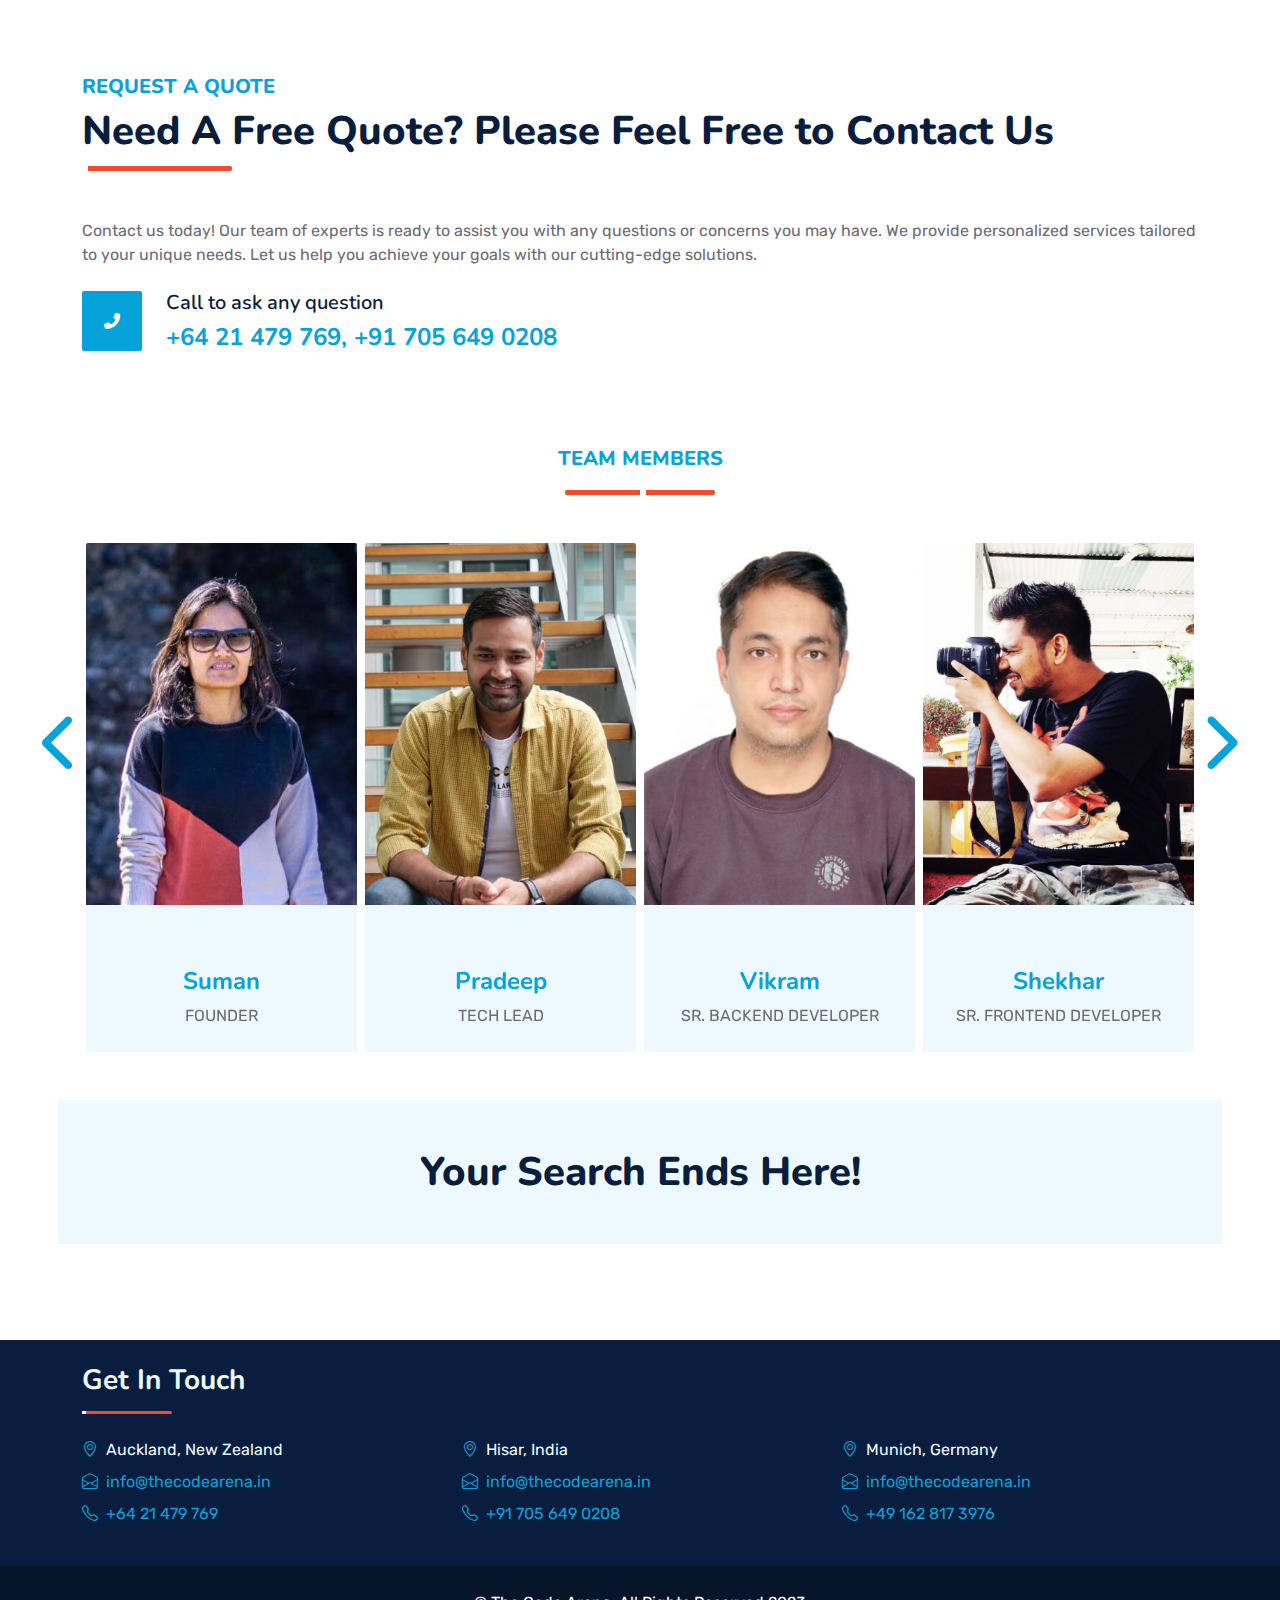
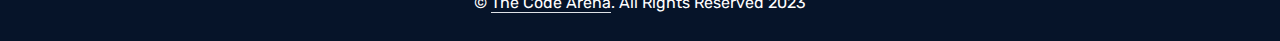
==== commit 0cd8355d: "Team page live" ====
--- a/index.html
+++ b/index.html
@@ -687,7 +687,7 @@
     <!-- Quote End -->
 
     <!-- Team Start -->
-    <!-- <div class="container-fluid py-5 wow fadeInUp" data-wow-delay="0.1s" id="teamMembers">
+     <div class="container-fluid py-5 wow fadeInUp" data-wow-delay="0.1s" id="teamMembers">
         <div class="container">
             <div class="section-title text-center position-relative pb-3 mb-5 mx-auto" style="max-width: 600px;">
                 <h5 class="fw-bold text-primary text-uppercase">Team Members</h5>
@@ -696,7 +696,7 @@
                 <div class="teamMemberContainer">
                     <div class="team-item bg-light rounded overflow-hidden">
                         <div class="team-img position-relative overflow-hidden">
-                            <img class="img-fluid w-100" src="img/team/suman.jpg" alt=""> -->
+                            <img class="img-fluid w-100" src="img/team/suman.jpg" alt=""> 
                             <!-- <div class="team-social">
                     <a class="btn btn-lg btn-primary btn-lg-square rounded" href=""><i
                             class="fab fa-twitter fw-normal"></i></a>
@@ -707,7 +707,7 @@
                     <a class="btn btn-lg btn-primary btn-lg-square rounded" href=""><i
                             class="fab fa-linkedin-in fw-normal"></i></a>
                 </div> -->
-                        <!-- </div>
+                         </div>
                         <div class="text-center py-4">
                             <h4 class="text-primary">Suman</h4>
                             <p class="text-uppercase m-0">Founder</p>
@@ -717,13 +717,13 @@
                 <div class="teamMemberContainer">
                     <div class="team-item bg-light rounded overflow-hidden">
                         <div class="team-img position-relative overflow-hidden">
-                            <img class="img-fluid w-100" src="img/team/pradeep.jpg" alt=""> -->
+                            <img class="img-fluid w-100" src="img/team/pradeep.jpg" alt="">
                             <!-- <div class="team-social">
                     <a class="btn btn-lg btn-primary btn-lg-square rounded"
                         href="https://www.linkedin.com/in/pradeep-gill-b9150498/" target="_blank"><i
                             class="fab fa-linkedin-in fw-normal"></i></a>
                 </div> -->
-                        <!-- </div>
+                         </div>
                         <div class="text-center py-4">
                             <h4 class="text-primary">Pradeep</h4>
                             <p class="text-uppercase m-0">Tech Lead</p>
@@ -733,13 +733,13 @@
                 <div class="teamMemberContainer">
                     <div class="team-item bg-light rounded overflow-hidden">
                         <div class="team-img position-relative overflow-hidden">
-                            <img class="img-fluid w-100" src="img/team/vikram.jpeg" alt=""> -->
+                            <img class="img-fluid w-100" src="img/team/vikram.jpeg" alt="">
                             <!-- <div class="team-social">
                     <a class="btn btn-lg btn-primary btn-lg-square rounded"
                         href="https://www.linkedin.com/in/vikram-beniwal/" target="_blank"><i
                             class="fab fa-linkedin-in fw-normal"></i></a>
                 </div> -->
-                        <!-- </div>
+                         </div>
                         <div class="text-center py-4">
                             <h4 class="text-primary">Vikram</h4>
                             <p class="text-uppercase m-0">Sr. Backend Developer</p>
@@ -836,11 +836,11 @@
                 </div>
             </div>
         </div>
-    </div> -->
+    </div> 
     <!-- Team End -->
 
      <!-- Founder Start -->
-     <div class="container-fluid py-5 wow fadeInUp" data-wow-delay="0.1s" id="founder">
+     <!-- <div class="container-fluid py-5 wow fadeInUp" data-wow-delay="0.1s" id="founder">
         <div class="container">
             <div class="row g-5 bg-light">
                 <div class="col-lg-7">
@@ -861,16 +861,7 @@
                               
                               <p class="mb-4">Thank you for entrusting us with your vision, and we remain fully committed to your success.  </p>
                               <p class="mb-4"><b>With Gratitude,</b> <br/><b>Suman Gill, Founder & CEO</b></p>
-                    <!-- <div class="d-flex align-items-center mb-4 wow fadeIn" data-wow-delay="0.6s">
-                        <div class="bg-primary d-flex align-items-center justify-content-center rounded"
-                            style="width: 60px; height: 60px;">
-                            <i class="fa fa-phone-alt text-white"></i>
-                        </div>
-                        <div class="ps-4">
-                            <h5 class="mb-2">Call to ask any question</h5>
-                            <h4 class="text-primary mb-0">+012 345 6789</h4>
-                        </div>
-                    </div> -->
+                
                 </div>
                 <div class="col-lg-5" style="min-height: 500px;">
                     <div class="position-relative h-100">
@@ -880,7 +871,7 @@
                 </div>
             </div>
         </div>
-    </div>
+    </div> -->
     <!-- Founder End -->
 
 <!-- Search End Start -->
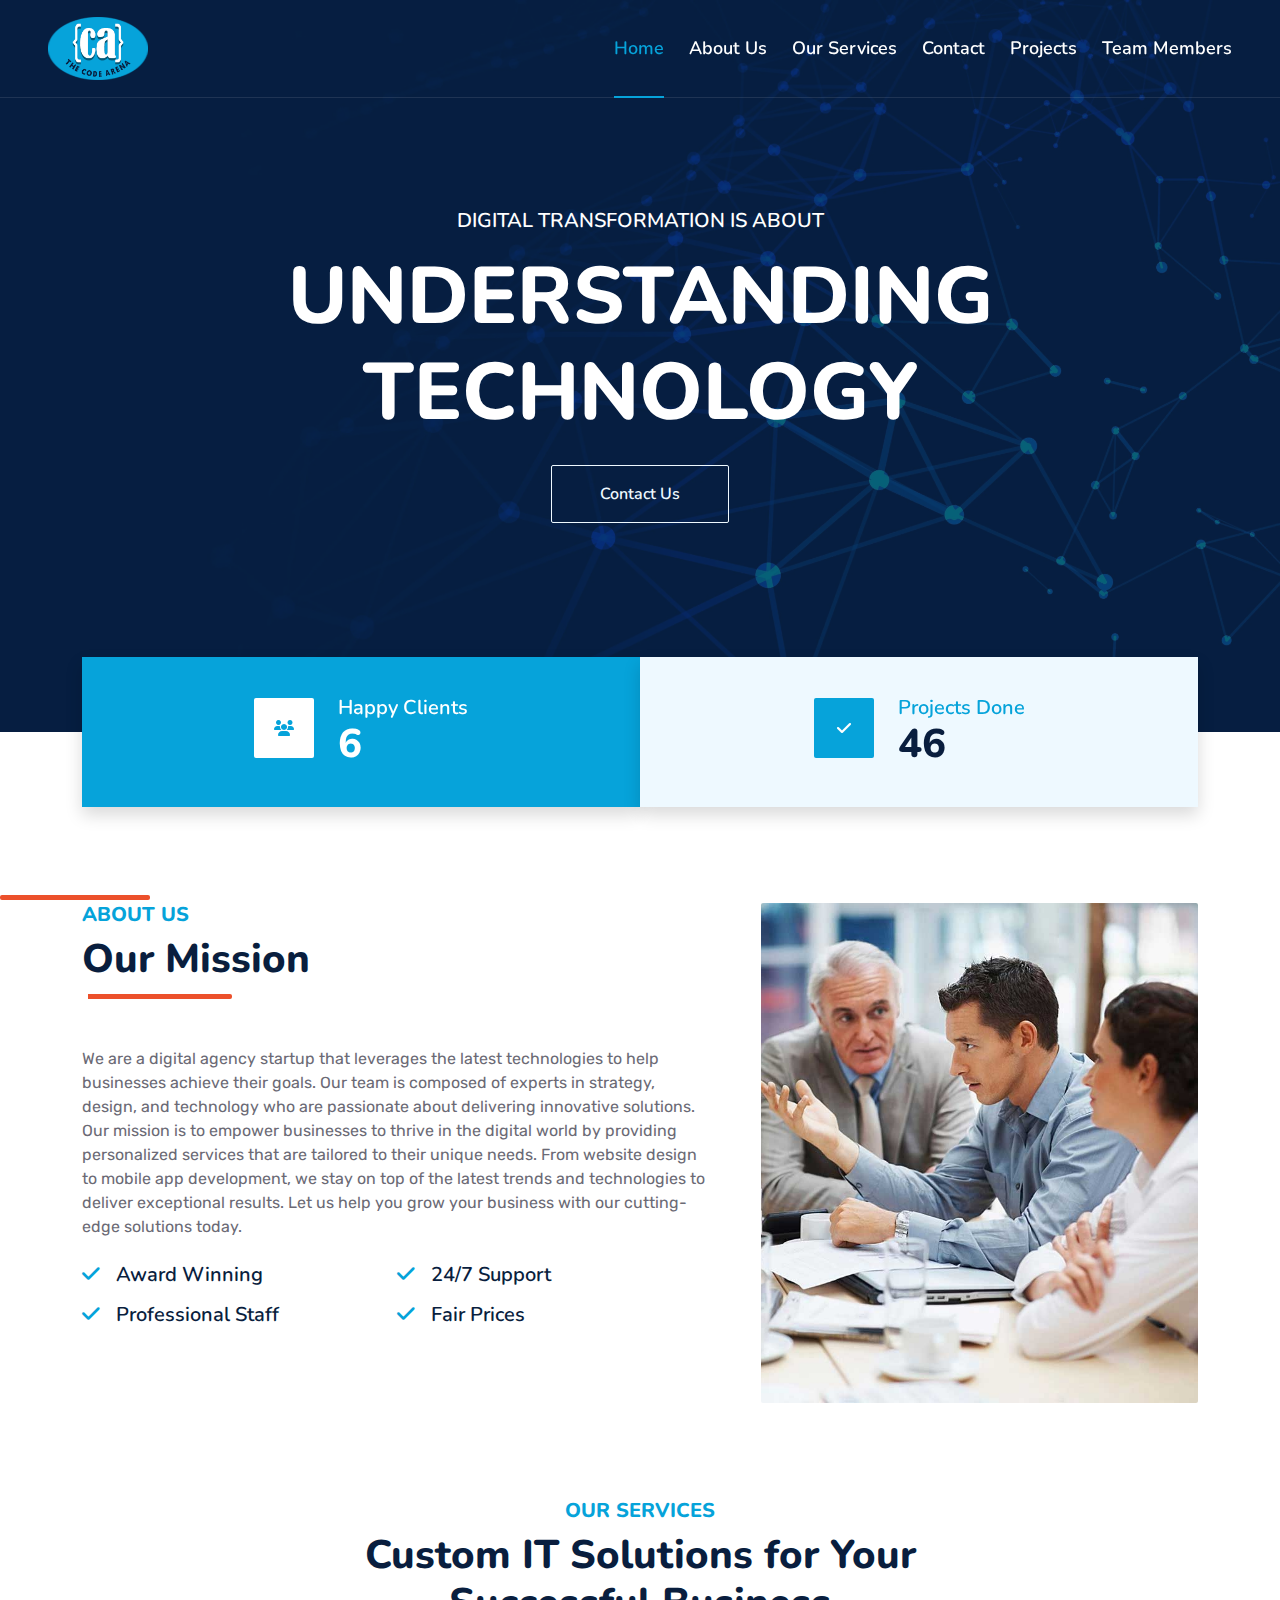
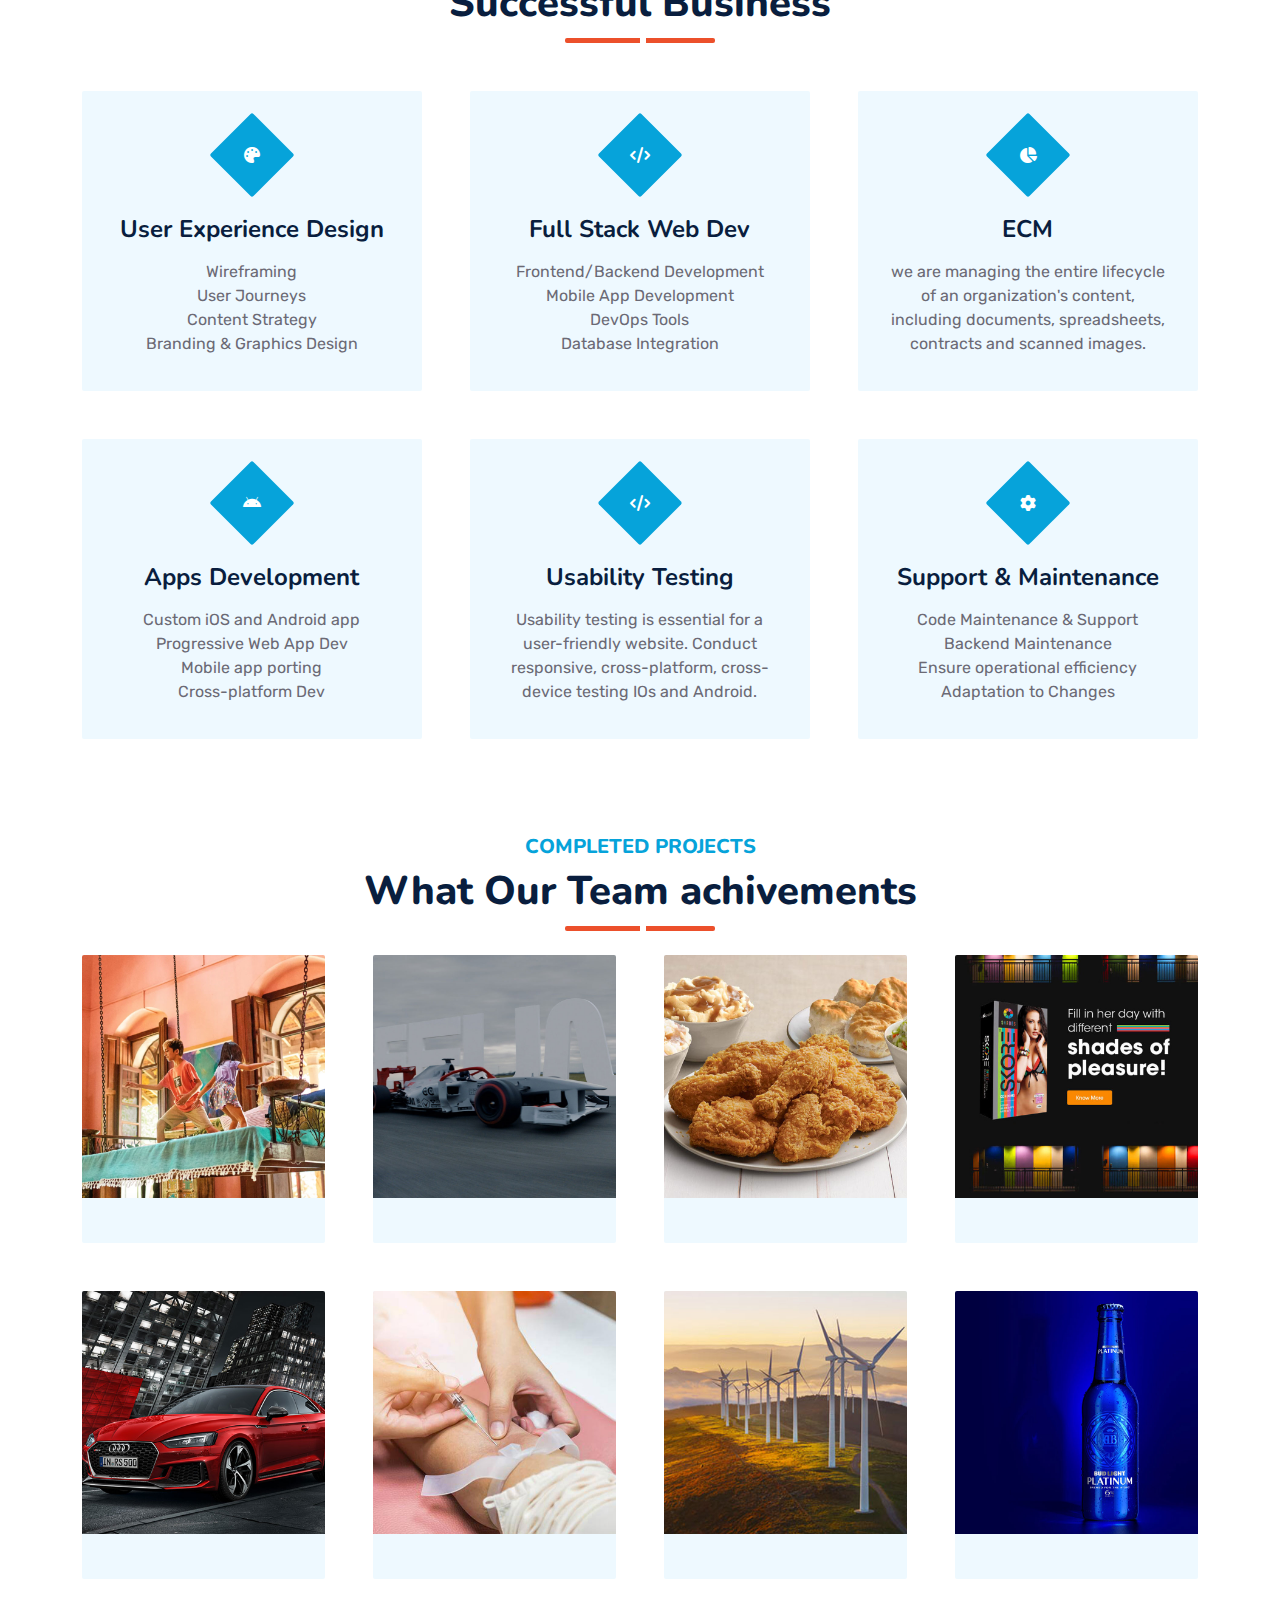
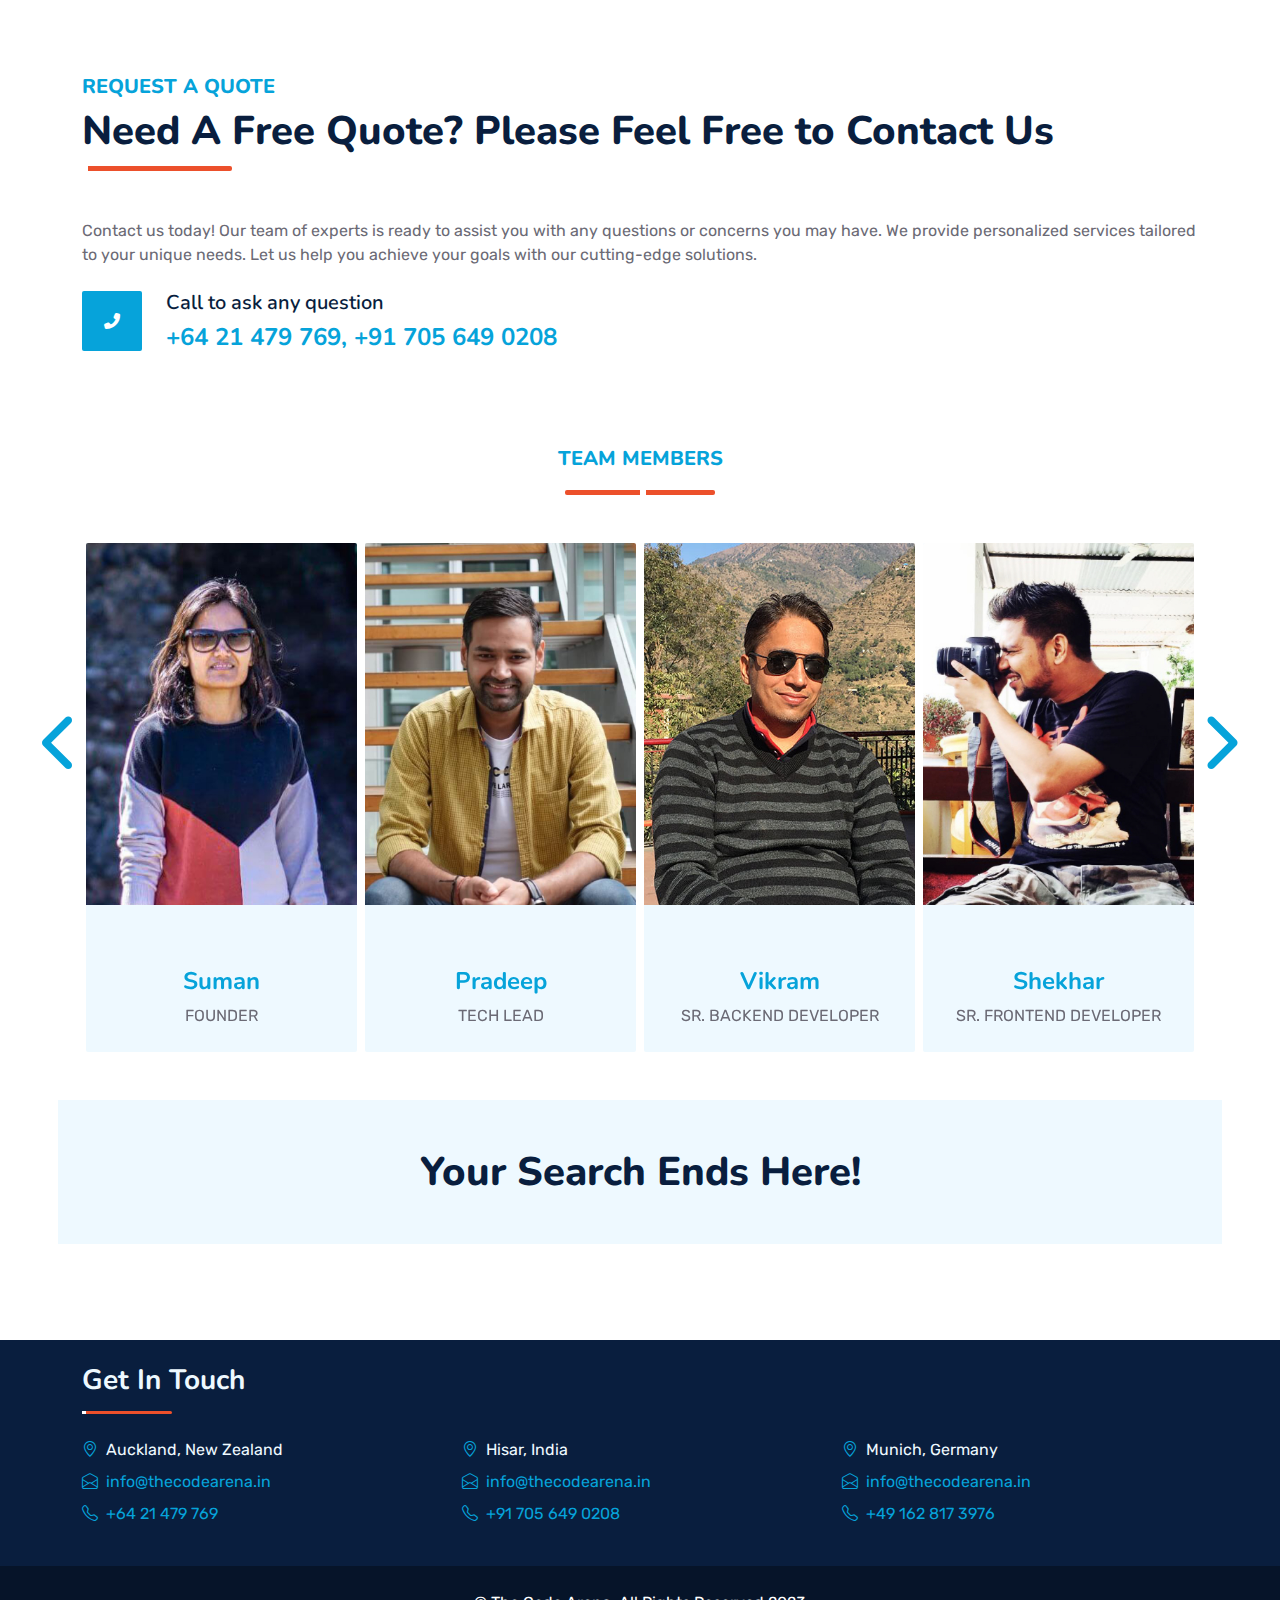
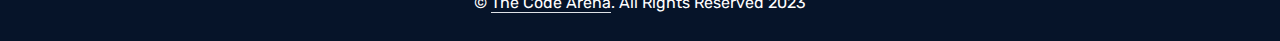
==== commit f09d37b0: "vikram image change" ====
--- a/index.html
+++ b/index.html
@@ -733,7 +733,7 @@
                 <div class="teamMemberContainer">
                     <div class="team-item bg-light rounded overflow-hidden">
                         <div class="team-img position-relative overflow-hidden">
-                            <img class="img-fluid w-100" src="img/team/vikram.jpeg" alt="">
+                            <img class="img-fluid w-100" src="img/team/vikram.jpg" alt="">
                             <!-- <div class="team-social">
                     <a class="btn btn-lg btn-primary btn-lg-square rounded"
                         href="https://www.linkedin.com/in/vikram-beniwal/" target="_blank"><i
